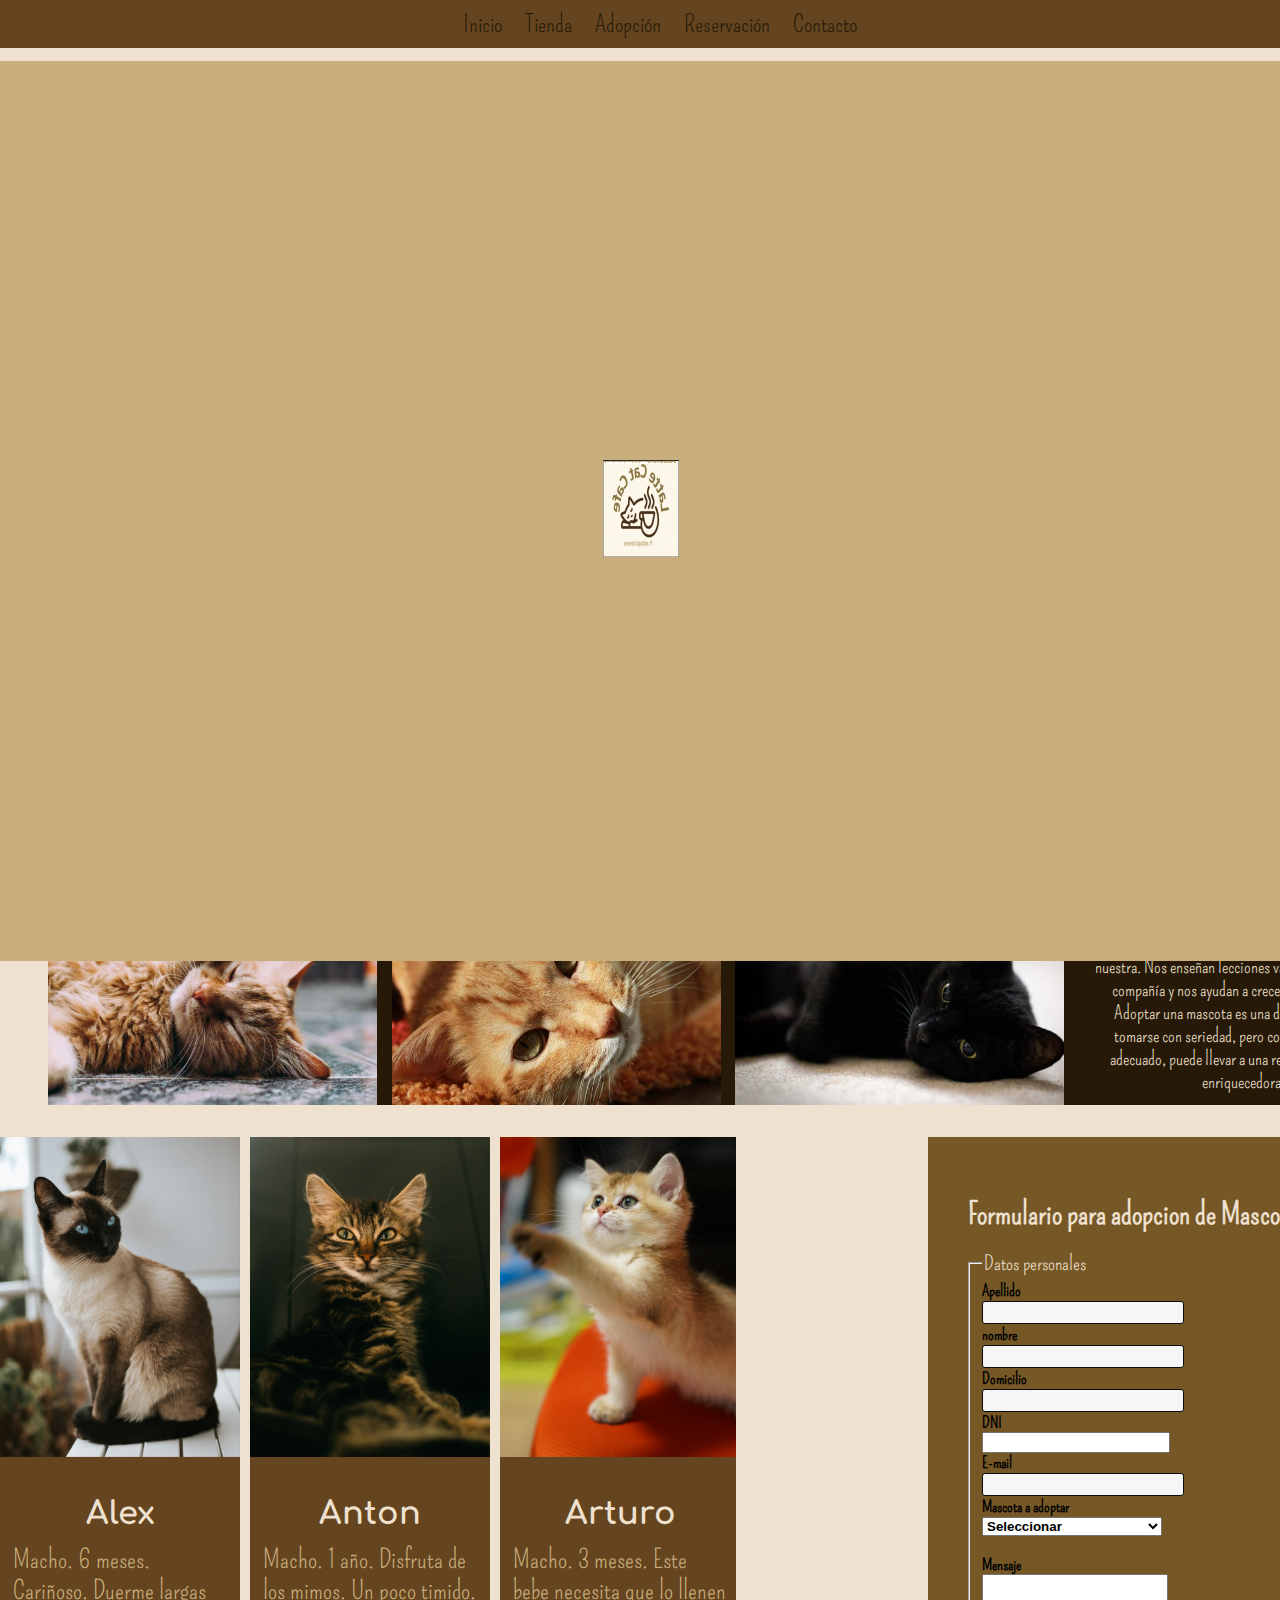
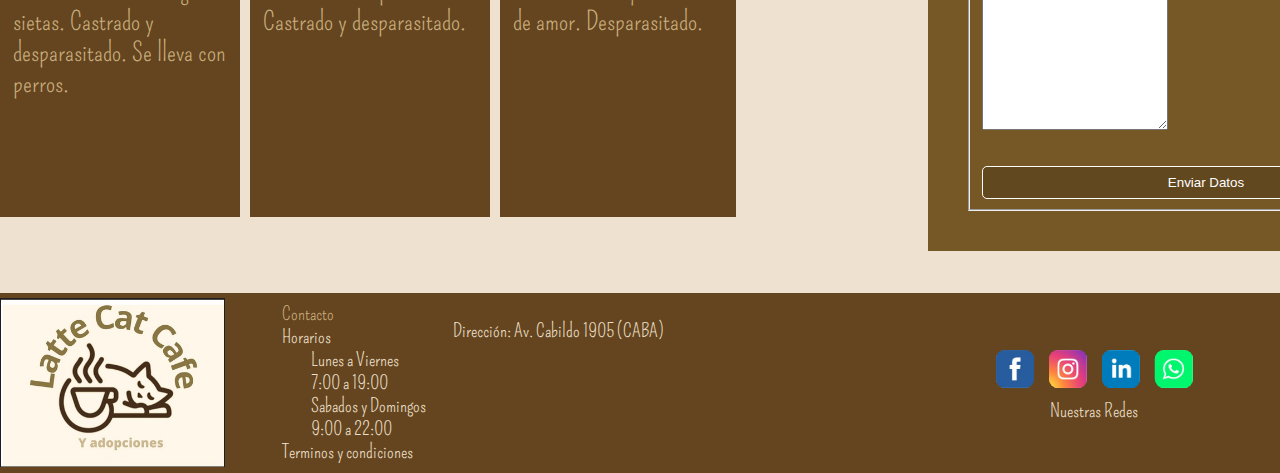
==== pages/adopta.html @ f7cd390a "geolocalizacion" ====
<!DOCTYPE html>
<html lang="es">

<head>
    <meta charset="UTF-8">
    <meta name="viewport" content="width=device-width, initial-scale=1.0">
    <link rel="stylesheet" href="../css/adopta.css">
    <link rel="shortcut icon" href="../img/favicon/catfavicon.ico" type="image/x-icon">
    <link rel="stylesheet" href="https://cdnjs.cloudflare.com/ajax/libs/animate.css/4.1.1/animate.min.css"/>
    <title>Adopción</title>
</head>

<body>
    <div id="contenedor_carga">
        <div id="carga">
          <img src="../img/loadinglogoicon.gif" alt="loadinglogoicon">
        </div>
      </div>

    <header>
        <nav>
            <ul>
                <li><a href="../index.html">Inicio</a></li>
                <li><a href="tienda.html">Tienda</a></li>
                <li><a href="adopta.html">Adopción</a></li>
                <li><a href="reserva.html">Reservación</a></li>
                <li><a href="contacto.html">Contacto</a></li>
            </ul>
        </nav>
    </header>

    <div class="grid">
        <section class="header">
            <img src="../img/logo.jpeg" alt="Imagen del logo del establecimiento Latte Cat Cafe">
            <h1 class="animate__animated animate__zoomInDown">Latte Cat Cafe</h1>
        </section>

        <section class="adopt">
            <div id="adopciones">
            <h2>La importante decision que se toma al adoptar una mascota</h2>
            <p>Adoptar una mascota es una decisión importante y emocionante que conlleva una gran responsabilidad. Antes
                de dar este paso, es crucial comprender la importancia de cuidar adecuadamente a un animal y brindarle
                un hogar amoroso y seguro. Adoptar una mascota no solo implica la satisfacción de tener un compañero
                leal, sino que también tiene un impacto significativo en la vida del animal y en nuestra propia vida.
                <br>En primer lugar, al adoptar una mascota, estamos salvando una vida. Muchos animales abandonados o
                sin hogar esperan en refugios o organizaciones de rescate, buscando desesperadamente un hogar donde
                puedan recibir amor y atención. Al darles una oportunidad, les brindamos una segunda oportunidad para
                una vida mejor. Adoptar en lugar de comprar también ayuda a reducir el número de animales en los
                refugios y a promover la adopción responsable.
                <br>Además de salvar una vida, cuidar de una mascota nos enseña importantes lecciones de
                responsabilidad. Los animales dependen completamente de nosotros para su alimentación, cuidado
                veterinario, ejercicio y afecto. Debemos asegurarnos de proporcionarles una dieta adecuada, agua fresca,
                atención médica regular y un entorno seguro. Esto implica invertir tiempo, energía y recursos para
                garantizar su bienestar y felicidad.
                <br>La conexión emocional que desarrollamos con nuestras mascotas también es invaluable. Los animales
                son seres sociales que brindan compañía, alegría y afecto incondicional. Están ahí para nosotros en los
                buenos y malos momentos, y su presencia puede tener un impacto positivo en nuestra salud mental y
                emocional. La interacción con ellos puede reducir el estrés, la ansiedad y la soledad, y promover
                sentimientos de felicidad y bienestar.
                <br>Al adoptar una mascota, también estamos fomentando la empatía y el respeto hacia los seres vivos.
                Les enseñamos a nuestros hijos el valor de cuidar y proteger a otros seres vivos y a tratarlos con
                amabilidad. Esto ayuda a crear una sociedad más compasiva y consciente, donde se valora la vida de todas
                las criaturas.
                <br>Por último, al adoptar una mascota, estamos creando un lazo duradero. Nuestras mascotas se
                convierten en miembros de nuestra familia y nos acompañan durante muchos años. La relación que
                construimos con ellos es única y especial, llena de amor y lealtad. A cambio de nuestro cuidado,
                recibimos su amor incondicional y devoción, lo cual es una experiencia maravillosa y gratificante.
            </p>
            </div>
        </section>

        <section class="album">
            <img src="../img/gatos/imagen1.jpg">
            <img src="../img/gatos/imagen2.jpg">
            <img src="../img/gatos/imagen3.jpg">
            <img src="../img/gatos/imagen4.jpg">
            <img src="../img/gatos/imagen5.jpg">
            <img src="../img/gatos/imagen6.jpg">
            <img src="../img/gatos/imagen7.jpg">
            <p>En resumen, la adopción de una mascota es un acto de bondad y responsabilidad. Al brindarles un hogar
                amoroso, estamos salvando una vida y mejorando la nuestra. Nos enseñan lecciones valiosas, nos brindan
                compañía y nos ayudan a crecer como personas. Adoptar una mascota es una decisión que debe tomarse con
                seriedad, pero con el compromiso adecuado, puede llevar a una relación duradera y enriquecedora.</p>
        </section>
        <section class="aside1">
            <article>
                <img src="../img/adopcion/alex.jpg" alt="Foto gato Alex">
                <h4>Alex</h4>
                <p>Macho. 6 meses. Cariñoso. Duerme largas sietas. Castrado y desparasitado. Se lleva con perros.</p>
            </article>
            <article>
                <img src="../img/adopcion/anton.jpg" alt="Foto gato Anton">
                <h4>Anton</h4>
                <p>Macho. 1 año. Disfruta de los mimos. Un poco timido. Castrado y desparasitado. </p>
            </article>
            <article>
                <img src="../img/adopcion/arturo.jpg" alt="Foto gato Arturo">
                <h4>Arturo</h4>
                <p>Macho. 3 meses. Este bebe necesita que lo llenen de amor. Desparasitado.</p>
            </article>
            <article>
                <img src="../img/adopcion/benito.jpg" alt="Foto gato Benito">
                <h4>Benito</h4>
                <p>Macho. 5 meses. Su cara lo dice todo, jugueton. Super activo. Castrado y desparasitado. </p>
            </article>
            <article>
                <img src="../img/adopcion/carlitos.jpg" alt="Foto gato Carlitos">
                <h4>Carlitos</h4>
                <p>Macho. 1 año y 3 meses. Curioso. Duerme largas sietas. Castrado y desparasitado. Se lleva con perros.</p>
            </article>
            <article>
                <img src="../img/adopcion/josema.jpg" alt="Foto gato Josema">
                <h4>Josema</h4>
                <p>Macho. 7 meses. Un poco timido, pero dispuesto a recibir amor. Castrado y desparasitado.</p>
            </article>
            <article>
                <img src="../img/adopcion/kari.jpg" alt="Foto gato Kari">
                <h4>Kari</h4>
                <p>Hembra. 9 meses. Dulce y mimosa. Duerme largas sietas. Esterilizada y desparasitado.</p>
            </article>
            <article>
                <img src="../img/adopcion/magnolia.jpg" alt="Foto gato Magnolia">
                <h4>Magnolia</h4>
                <p>Hembra. 5 meses. Juguetona y mimosa. Esterilizada y desparasitado. Se lleva con perros.</p>
            </article>
            <article>
                <img src="../img/adopcion/felipe.jpg" alt="Foto gato Felipe">
                <h4>Felipe</h4>
                <p>Macho. 1 año. Cariñoso. Reclamador de mimos. Castrado y desparasitado. Se lleva con perros.</p>
            </article>
            <article>
                <img src="../img/adopcion/rita.jpg" alt="Foto gato Rita">
                <h4>Rita</h4>
                <p>Hermbra. 1 año y 4 meses. Curiosa. Duerme largas sietas. Esterilizada y desparasitado. No se lleva con perros.</p>
            </article>
            <article>
                <img src="../img/adopcion/soda.jpg" alt="Foto gato Soda">
                <h4>Soda</h4>
                <p>Macho. 2 años. Le gusta jugar y dormir largas sietas. Castrado y desparasitado. Se lleva con perros.</p>
            </article>
            <article>
                <img src="../img/adopcion/tom.jpg" alt="Foto gato Tom">
                <h4>Tom</h4>
                <p>Macho. 10 meses. Te seduce con sus ronroneos. Jugueton y mimoso. Castrado y desparasitado.</p>
            </article>

        </section>


        <section class="formu" ><br>
            <h1>Formulario para adopcion de Mascotas</h1><br>
            <form id="formuadopcion">
                <fieldset>
                    <legend>Datos personales</legend>
                    <label for="apellido" name="apellido" id="apellido">Apellido
                        <input type="text" name="apellido" id="apellido" required>
                    </label>
                    <br>
                    <label for="nombre" name="nombre" id="nombre">nombre
                        <input type="text" name="nombre" id="nombre" required>
                    </label>
                    <br>
                    <label for="domicilio" name="domicilio" id="domicilio">Domicilio
                        <input type="text" name="domicilio" id="domicilio" required>
                    </label>
                    <br>
                    <label for="dni">DNI
                        <input type="number" name="dni" id="dni" min="1000000" max="99999999" required>
                    </label>
                    <br>
                    <label for="email">E-mail
                        <input type="email" name="email" id="email" required>
                    </label>
                    <br>
                    <label for="mascota">Mascota a adoptar
                        <select id="mascota" name="mascota" required>
                            <option value="">Seleccionar</option>
                            <option value="alex">Alex</option>
                            <option value="anton">Anton</option>
                            <option value="arturo">Arturo</otion>
                            <option value="benito">Benito</option>
                            <option value="carlitos">Carlitos</option>
                            <option value="felipe">Felipe</option>
                            <option value="josema">Josema</option>
                            <option value="kari">Kari</option>
                            <option value="magnolia">Magnolia</option>
                            <option value="rita">Rita</option>
                            <option value="soda">Soda</option>
                            <option value="tom">Tom</option>
                        </select>
                    </label>
                    <br>
                    <br>
                    <label for="mensaje">Mensaje
                        <textarea id="mensaje" name="mensaje" cols="60" rows="10" resize="none" required
                            placeholder="Contanos en un breve resumen porque quieres una mascota">
                        </textarea>
                </label>
                    <input type="submit" name="submit" value="Enviar Datos">
                </fieldset>
            </form>
        </section>
    </div>

    <footer>
        <img id="imgFooter" src="../img/logo.jpeg" alt="Imagen del logo del establecimiento">
        <div id="nuestrosDatos">
            <ul>
                <li><a href="contacto.html">Contacto</a></li>
                <ul class="horarios">Horarios
                    <li>Lunes a Viernes</li>
                    <li>7:00 a 19:00</li>
                    <li>Sabados y Domingos</li>
                    <li>9:00 a 22:00</li>
                </ul>
                <li>Terminos y condiciones</li>
            </ul>
        </div>
        <div id="direccion">
            <p>Dirección: Av. Cabildo 1905 (CABA)</p>
            <iframe
                src="https://www.google.com/maps/embed?pb=!1m14!1m12!1m3!1d6570.230535121337!2d-58.42162128173575!3d-34.57594982407377!2m3!1f0!2f0!3f0!3m2!1i1024!2i768!4f13.1!5e0!3m2!1ses-419!2sar!4v1698101801461!5m2!1ses-419!2sar"
                width="140" height="100" style="border:0;" allowfullscreen="" loading="lazy"
                referrerpolicy="no-referrer-when-downgrade"></iframe>
        </div>
        <div id="redes">
            <a href="https://www.facebook.com/"><img src="../img/redes/facebook.jpg" alt="Imagen del logo de Facebook"></a>
            <a href="https://www.instagram.com/"><img src="../img/redes/instagram.jpg" alt="Imagen del logo de Instagram"></a>
            <a href="https://ar.linkedin.com/"><img src="../img/redes/linkedin.jpg" alt="Imagen del logo de Linkedin"></a>
            <a href="https://web.whatsapp.com/"><img src="../img/redes/whatsapp.jpg" alt="Imagen del logo de Whatsapp"></a>
            <p>Nuestras Redes</p>
        </div>
    </footer>

<script src="../js/formulario.js"></script>

</body>

</html>
---- css/adopta.css ----
@import url('https://fonts.googleapis.com/css2?family=Comfortaa:wght@300;400;500;600;700&display=swap');
/* Tipografía para titulos font-family: 'Comfortaa', cursive; */
@import url('https://fonts.googleapis.com/css2?family=Pompiere&display=swap');
/* Tipografía para textos  font-family: 'Pompiere', cursive;*/

:root {
    --fondo: #efe1cf;
    --hover: #C8AE7D;
    --titulos: #765827;
    --subtitulos: #65451F;
    --parrafos: #261908;
}

* {
    width: 100%;
    margin: 0em;
}

body {
    font-family: 'Pompiere', cursive;
    background-color: var(--fondo);
    padding-top: 3.8em;
}

header {
    background-color: var(--subtitulos);
    width: 100%;
    height: 2em;
    font-size: 1.5em;
    text-align: center;
    position: fixed;
    top: 0;
    z-index: 1;
}

header ul {
    display: inline;
    height: 2em;
}

header ul li {
    display: inline-block;
    width: fit-content;
    margin-top: 0.4em;
}

header ul li :hover {
    background-color: var(--hover);
    color: var(--fondo);
    margin: 1.2em;
}

header ul li a {
    text-decoration: none;
    color: var(--parrafos);
    padding: 0.4em;
}

header ul li a:hover {
    color: var(--subtitulos);
    background-color: var(--fondo);
}


.grid .header {
    grid-area: header;
    display: inline;
}

.grid .header img {
    width: 9em;
    float: left;
    padding-left: 5em;
}

.grid .header h1 {
    font-size: 3em;
    color: var(--titulos);
    width: fit-content;
    float: right;
    padding-right: 1.7em;
    padding-top: 0.55em;
}

.grid .adopt{
    grid-area: adopt;
    background: var(--parrafos);
    color: var(--fondo);
    column-count: 3;
    column-gap: 2em;
    padding: 1em;
    width: fit-content;
}

.grid .adopt h2{
    padding-left: 0.6em;
    font-size: 2.5em;
}
.grid .adopt p{
    padding: 0.5em;
    font-size: 1.3em;
}

.grid .album{
    grid-area: album;
    background: var(--parrafos);
    display: grid;
    justify-self: center;
    grid-template-columns: repeat(auto-fit,minmax(18.75em,1fr));
    gap: 0.9em;
    width: 85em;
}

.grid .album img{
    width: 100%;
    height: 100%;
    overflow: hidden;
}

.grid .album p {
    width: fit-content;
   color: var(--fondo);
   font-size: 1.2em;
   text-align: center;
   padding: 0.625em;
   
}

.grid .aside1{
    grid-area: aside1;
    width: 46em;
    display: flex; 
    flex-wrap: nowrap;
    grid-template-columns: repeat(13, auto);
    gap: 0.625em;
    overflow: auto;
    scroll-snap-type: x mandatory;
    
    
} 

.grid .aside1 article {
    flex:1 0 auto;
    width: 15em;
    height: 42.5em;
    object-fit: cover;
    background-color: var(--subtitulos);
    display: block;
}

.grid .aside1 article img{
    width: 100%;
    height: 20em; 
    left: 0;
    position: sticky;
    object-fit: cover;
    scroll-snap-align: start;
}

.grid .aside1 article h4{
    font-family: 'Comfortaa', cursive;
    font-size: 2em;
    color: var(--fondo);
    padding-top: 1.1em;
    text-align: center;
}

.grid .aside1 article p {
    font-family: 'Pompiere', cursive;
    font-size: 1.6em;
    color: var(--hover);
    padding: 0.5em;
    width: fit-content;
}

.formu {
    width:28em;
    height: auto;
	padding: 2.5em;
	border: radius 0.625em;
	background-color:#765827;
    margin-bottom: 10px ;
}
 .formu h1{
    color: #efe1cf;
    font-size: 30px;
 }

 .formu legend{
    color: #efe1cf;
    font-size: 20px;
 }

.formu label{
	width:180px;
	font-weight:bold;
	display:inline-block;
}

#mascota{
    width:180px;
	font-weight:bold;
	display:inline-block;
}

#dni {
    width:180px;
	font-weight:bold;
	display:inline-block;
}


.formu form input[type="text"],
.formu form input[type="email"]{
	width:180px;
	padding:3px 10px;
	border:1px solid #0c0c0c;
	border-radius:3px;
	background-color:#f6f6f6;
	margin:1px 0;
	display:inline-block;
}

form input[type="submit"]{
	width:100%;
	padding:8px 16px;
	margin-top:32px;
	border:1px solid #fffcfc;
	border-radius:5px;
	display:block;
	color:#fff;
	background-color:#4d37177a;
} 


form input[type="submit"]:hover{
	cursor:pointer;
}

#textarea{
	width:100%;
	height:100px;
	border:1px solid #111111;
	border-radius:3px;
	background-color:#C8AE7D;			
	margin:15px 0;
	resize:none;
	display:block;

}


footer {
     background-color: var(--subtitulos);
    color: var(--fondo);
    font-size: 18px;
    display: inline-flex;
    padding: 4px 0px;
    align-items: center;
}

footer #imgFooter {
    float: left;
    width: auto;
    height: 140px;
    margin-right: 50px;
}

footer #nuestrosDatos ul {
    display: inline;
    padding: 0px;
}

footer #nuestrosDatos ul li {
    display: block;
}

footer #redes {
    display: inline;
    text-align: center;
    width: 400px;
    margin-right: 50px;
}

footer #redes img {
    display: inline-block;
    width: 32px;
    height: 32px;
    padding: 4px;
    border-radius: 10px;
    -webkit-border-radius: 10px;
    -moz-border-radius: 10px;
    -ms-border-radius: 10px;
    -o-border-radius: 10px;
}

footer #redes p {
    display: inline-block;
}
footer {
    background-color: var(--subtitulos);
    color: var(--fondo);
    font-size: 1.2em;
    display: inline-flex;
    padding: 0.3em 0em;
    align-items: center;
}

footer #imgFooter {
    float: left;
    width: auto;
    height: 8.8em;
    margin-right: 3em;
}

footer #nuestrosDatos {
    width: 25em;
}

footer #nuestrosDatos ul {
    display: inline;
    padding: 0em;
}

footer #nuestrosDatos ul li {
    display: block;
}

footer #nuestrosDatos ul li a {
    text-decoration: none;
    color: var(--hover);
}

footer #nuestrosDatos .horarios > li {
    padding-left: 1.5em;
    font-size: 1em;
}


footer #redes {
    display: inline;
    text-align: center;
    width: 37.5em;
    margin: 0em 3em;
}

footer #redes img {
    display: inline-block;
    width: 2em;
    height: 2em;
    padding: 0.3em;
    border-radius: 0.8em;
    -webkit-border-radius: 0.8em;
    -moz-border-radius: 0.8em;
    -ms-border-radius: 0.8em;
    -o-border-radius: 0.8em;
}

footer #redes p {
    display: inline-block;
}

.grid {
    width: 80em;
    display: grid;
    gap: 2em;
    grid-template-columns: repeat(3, 1fr);
    grid-template-areas: "header header header"
                         "adopt adopt adopt"
                         "album album album"
                         "aside1 aside1 formu"
                         "aside1 aside1 formu";                ;  
    margin: auto;
}

*::after,*::before {
    margin: 0;
    padding: 0;
    box-sizing: border-box;
}

#contenedor_carga {
    background-color:var(--hover);
    height: 100%;
    width: 100%;
    position: fixed;
    transition: all 1ms ease;
    -webkit-transition: all 1ms ease;
    -moz-transition: all 1ms ease;
    -ms-transition: all 1ms ease;
    -o-transition: all 1ms ease;
    z-index: 10000;
}

#carga {
    position: absolute;
    top: 0;
    left: 0;
    right: 0;
    bottom: 0;
    margin: auto;
    width: fit-content;
    height: fit-content;
}
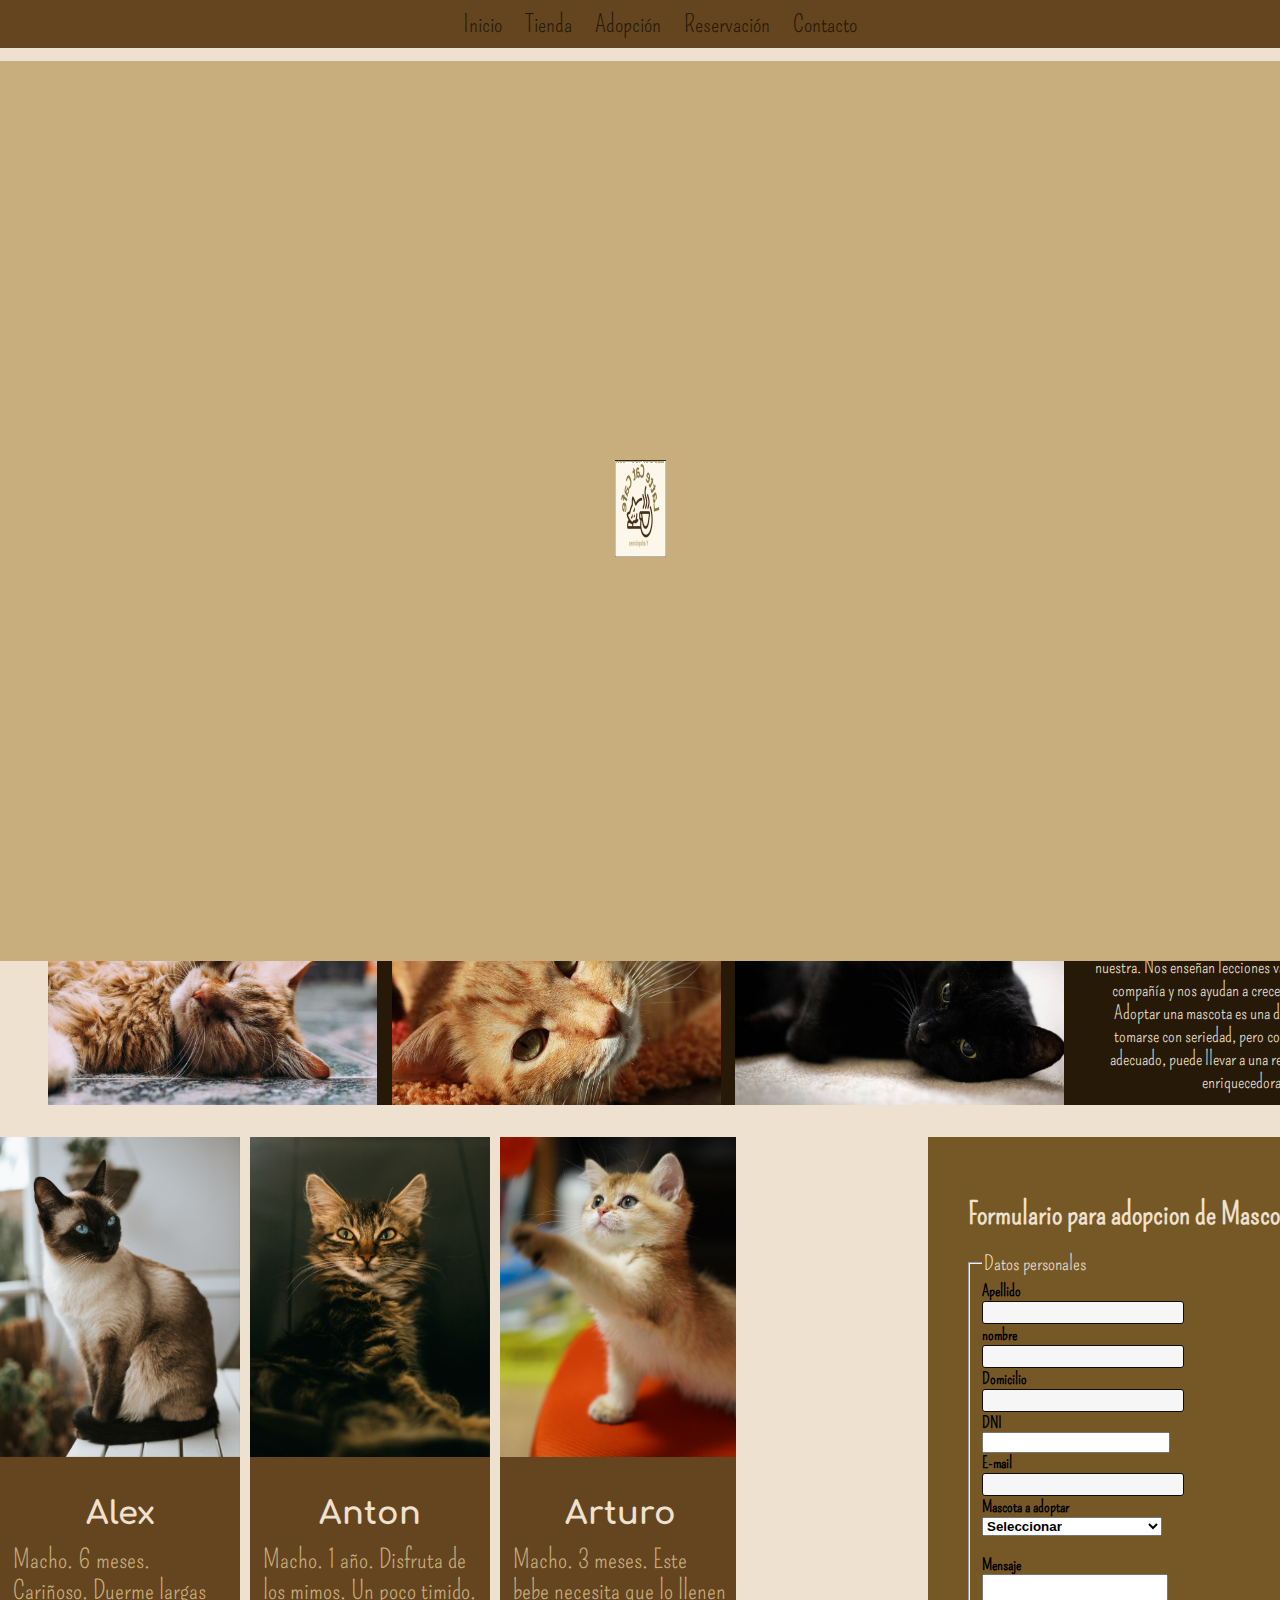
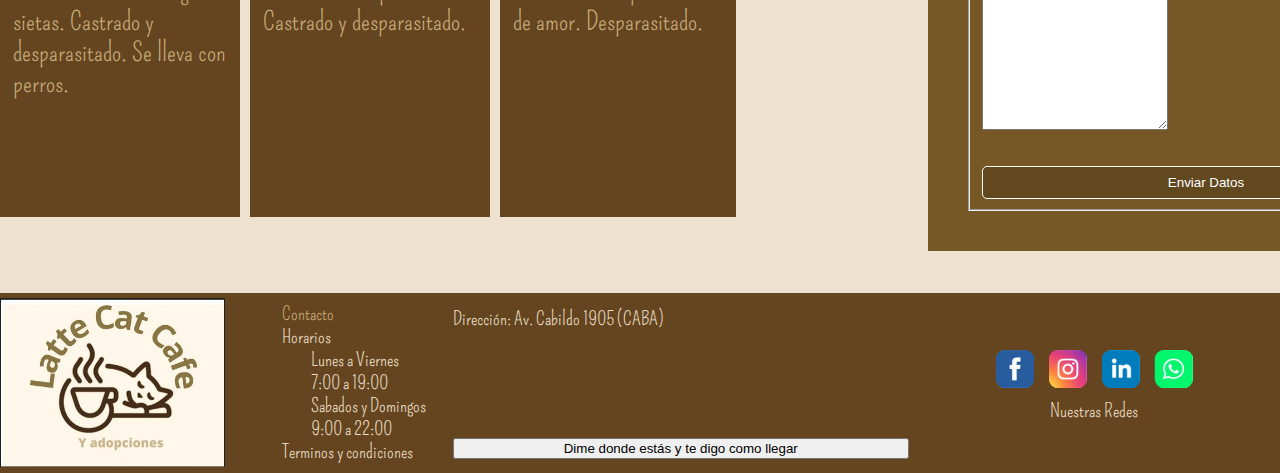
==== commit 166d160f: "API en los html" ====
--- a/pages/adopta.html
+++ b/pages/adopta.html
@@ -6,16 +6,16 @@
     <meta name="viewport" content="width=device-width, initial-scale=1.0">
     <link rel="stylesheet" href="../css/adopta.css">
     <link rel="shortcut icon" href="../img/favicon/catfavicon.ico" type="image/x-icon">
-    <link rel="stylesheet" href="https://cdnjs.cloudflare.com/ajax/libs/animate.css/4.1.1/animate.min.css"/>
+    <link rel="stylesheet" href="https://cdnjs.cloudflare.com/ajax/libs/animate.css/4.1.1/animate.min.css" />
     <title>Adopción</title>
 </head>
 
 <body>
     <div id="contenedor_carga">
         <div id="carga">
-          <img src="../img/loadinglogoicon.gif" alt="loadinglogoicon">
-        </div>
-      </div>
+            <img src="../img/loadinglogoicon.gif" alt="loadinglogoicon">
+        </div>
+    </div>
 
     <header>
         <nav>
@@ -37,35 +37,45 @@
 
         <section class="adopt">
             <div id="adopciones">
-            <h2>La importante decision que se toma al adoptar una mascota</h2>
-            <p>Adoptar una mascota es una decisión importante y emocionante que conlleva una gran responsabilidad. Antes
-                de dar este paso, es crucial comprender la importancia de cuidar adecuadamente a un animal y brindarle
-                un hogar amoroso y seguro. Adoptar una mascota no solo implica la satisfacción de tener un compañero
-                leal, sino que también tiene un impacto significativo en la vida del animal y en nuestra propia vida.
-                <br>En primer lugar, al adoptar una mascota, estamos salvando una vida. Muchos animales abandonados o
-                sin hogar esperan en refugios o organizaciones de rescate, buscando desesperadamente un hogar donde
-                puedan recibir amor y atención. Al darles una oportunidad, les brindamos una segunda oportunidad para
-                una vida mejor. Adoptar en lugar de comprar también ayuda a reducir el número de animales en los
-                refugios y a promover la adopción responsable.
-                <br>Además de salvar una vida, cuidar de una mascota nos enseña importantes lecciones de
-                responsabilidad. Los animales dependen completamente de nosotros para su alimentación, cuidado
-                veterinario, ejercicio y afecto. Debemos asegurarnos de proporcionarles una dieta adecuada, agua fresca,
-                atención médica regular y un entorno seguro. Esto implica invertir tiempo, energía y recursos para
-                garantizar su bienestar y felicidad.
-                <br>La conexión emocional que desarrollamos con nuestras mascotas también es invaluable. Los animales
-                son seres sociales que brindan compañía, alegría y afecto incondicional. Están ahí para nosotros en los
-                buenos y malos momentos, y su presencia puede tener un impacto positivo en nuestra salud mental y
-                emocional. La interacción con ellos puede reducir el estrés, la ansiedad y la soledad, y promover
-                sentimientos de felicidad y bienestar.
-                <br>Al adoptar una mascota, también estamos fomentando la empatía y el respeto hacia los seres vivos.
-                Les enseñamos a nuestros hijos el valor de cuidar y proteger a otros seres vivos y a tratarlos con
-                amabilidad. Esto ayuda a crear una sociedad más compasiva y consciente, donde se valora la vida de todas
-                las criaturas.
-                <br>Por último, al adoptar una mascota, estamos creando un lazo duradero. Nuestras mascotas se
-                convierten en miembros de nuestra familia y nos acompañan durante muchos años. La relación que
-                construimos con ellos es única y especial, llena de amor y lealtad. A cambio de nuestro cuidado,
-                recibimos su amor incondicional y devoción, lo cual es una experiencia maravillosa y gratificante.
-            </p>
+                <h2>La importante decision que se toma al adoptar una mascota</h2>
+                <p>Adoptar una mascota es una decisión importante y emocionante que conlleva una gran responsabilidad.
+                    Antes
+                    de dar este paso, es crucial comprender la importancia de cuidar adecuadamente a un animal y
+                    brindarle
+                    un hogar amoroso y seguro. Adoptar una mascota no solo implica la satisfacción de tener un compañero
+                    leal, sino que también tiene un impacto significativo en la vida del animal y en nuestra propia
+                    vida.
+                    <br>En primer lugar, al adoptar una mascota, estamos salvando una vida. Muchos animales abandonados
+                    o
+                    sin hogar esperan en refugios o organizaciones de rescate, buscando desesperadamente un hogar donde
+                    puedan recibir amor y atención. Al darles una oportunidad, les brindamos una segunda oportunidad
+                    para
+                    una vida mejor. Adoptar en lugar de comprar también ayuda a reducir el número de animales en los
+                    refugios y a promover la adopción responsable.
+                    <br>Además de salvar una vida, cuidar de una mascota nos enseña importantes lecciones de
+                    responsabilidad. Los animales dependen completamente de nosotros para su alimentación, cuidado
+                    veterinario, ejercicio y afecto. Debemos asegurarnos de proporcionarles una dieta adecuada, agua
+                    fresca,
+                    atención médica regular y un entorno seguro. Esto implica invertir tiempo, energía y recursos para
+                    garantizar su bienestar y felicidad.
+                    <br>La conexión emocional que desarrollamos con nuestras mascotas también es invaluable. Los
+                    animales
+                    son seres sociales que brindan compañía, alegría y afecto incondicional. Están ahí para nosotros en
+                    los
+                    buenos y malos momentos, y su presencia puede tener un impacto positivo en nuestra salud mental y
+                    emocional. La interacción con ellos puede reducir el estrés, la ansiedad y la soledad, y promover
+                    sentimientos de felicidad y bienestar.
+                    <br>Al adoptar una mascota, también estamos fomentando la empatía y el respeto hacia los seres
+                    vivos.
+                    Les enseñamos a nuestros hijos el valor de cuidar y proteger a otros seres vivos y a tratarlos con
+                    amabilidad. Esto ayuda a crear una sociedad más compasiva y consciente, donde se valora la vida de
+                    todas
+                    las criaturas.
+                    <br>Por último, al adoptar una mascota, estamos creando un lazo duradero. Nuestras mascotas se
+                    convierten en miembros de nuestra familia y nos acompañan durante muchos años. La relación que
+                    construimos con ellos es única y especial, llena de amor y lealtad. A cambio de nuestro cuidado,
+                    recibimos su amor incondicional y devoción, lo cual es una experiencia maravillosa y gratificante.
+                </p>
             </div>
         </section>
 
@@ -106,7 +116,8 @@
             <article>
                 <img src="../img/adopcion/carlitos.jpg" alt="Foto gato Carlitos">
                 <h4>Carlitos</h4>
-                <p>Macho. 1 año y 3 meses. Curioso. Duerme largas sietas. Castrado y desparasitado. Se lleva con perros.</p>
+                <p>Macho. 1 año y 3 meses. Curioso. Duerme largas sietas. Castrado y desparasitado. Se lleva con perros.
+                </p>
             </article>
             <article>
                 <img src="../img/adopcion/josema.jpg" alt="Foto gato Josema">
@@ -131,12 +142,14 @@
             <article>
                 <img src="../img/adopcion/rita.jpg" alt="Foto gato Rita">
                 <h4>Rita</h4>
-                <p>Hermbra. 1 año y 4 meses. Curiosa. Duerme largas sietas. Esterilizada y desparasitado. No se lleva con perros.</p>
+                <p>Hermbra. 1 año y 4 meses. Curiosa. Duerme largas sietas. Esterilizada y desparasitado. No se lleva
+                    con perros.</p>
             </article>
             <article>
                 <img src="../img/adopcion/soda.jpg" alt="Foto gato Soda">
                 <h4>Soda</h4>
-                <p>Macho. 2 años. Le gusta jugar y dormir largas sietas. Castrado y desparasitado. Se lleva con perros.</p>
+                <p>Macho. 2 años. Le gusta jugar y dormir largas sietas. Castrado y desparasitado. Se lleva con perros.
+                </p>
             </article>
             <article>
                 <img src="../img/adopcion/tom.jpg" alt="Foto gato Tom">
@@ -147,7 +160,7 @@
         </section>
 
 
-        <section class="formu" ><br>
+        <section class="formu"><br>
             <h1>Formulario para adopcion de Mascotas</h1><br>
             <form id="formuadopcion">
                 <fieldset>
@@ -195,7 +208,7 @@
                         <textarea id="mensaje" name="mensaje" cols="60" rows="10" resize="none" required
                             placeholder="Contanos en un breve resumen porque quieres una mascota">
                         </textarea>
-                </label>
+                    </label>
                     <input type="submit" name="submit" value="Enviar Datos">
                 </fieldset>
             </form>
@@ -222,17 +235,23 @@
                 src="https://www.google.com/maps/embed?pb=!1m14!1m12!1m3!1d6570.230535121337!2d-58.42162128173575!3d-34.57594982407377!2m3!1f0!2f0!3f0!3m2!1i1024!2i768!4f13.1!5e0!3m2!1ses-419!2sar!4v1698101801461!5m2!1ses-419!2sar"
                 width="140" height="100" style="border:0;" allowfullscreen="" loading="lazy"
                 referrerpolicy="no-referrer-when-downgrade"></iframe>
+                <button onclick="getLocation()">Dime donde estás y te digo como llegar</button>
+                <p id="demo"></p>
         </div>
         <div id="redes">
-            <a href="https://www.facebook.com/"><img src="../img/redes/facebook.jpg" alt="Imagen del logo de Facebook"></a>
-            <a href="https://www.instagram.com/"><img src="../img/redes/instagram.jpg" alt="Imagen del logo de Instagram"></a>
-            <a href="https://ar.linkedin.com/"><img src="../img/redes/linkedin.jpg" alt="Imagen del logo de Linkedin"></a>
-            <a href="https://web.whatsapp.com/"><img src="../img/redes/whatsapp.jpg" alt="Imagen del logo de Whatsapp"></a>
+            <a href="https://www.facebook.com/"><img src="../img/redes/facebook.jpg"
+                    alt="Imagen del logo de Facebook"></a>
+            <a href="https://www.instagram.com/"><img src="../img/redes/instagram.jpg"
+                    alt="Imagen del logo de Instagram"></a>
+            <a href="https://ar.linkedin.com/"><img src="../img/redes/linkedin.jpg"
+                    alt="Imagen del logo de Linkedin"></a>
+            <a href="https://web.whatsapp.com/"><img src="../img/redes/whatsapp.jpg"
+                    alt="Imagen del logo de Whatsapp"></a>
             <p>Nuestras Redes</p>
         </div>
     </footer>
 
-<script src="../js/formulario.js"></script>
+    <script src="../js/formulario.js"></script>
 
 </body>
 
--- a/css/adopta.css
+++ b/css/adopta.css
@@ -373,7 +373,7 @@
     margin: auto;
 }
 
-*::after,*::before {
+*::after, *::before {
     margin: 0;
     padding: 0;
     box-sizing: border-box;
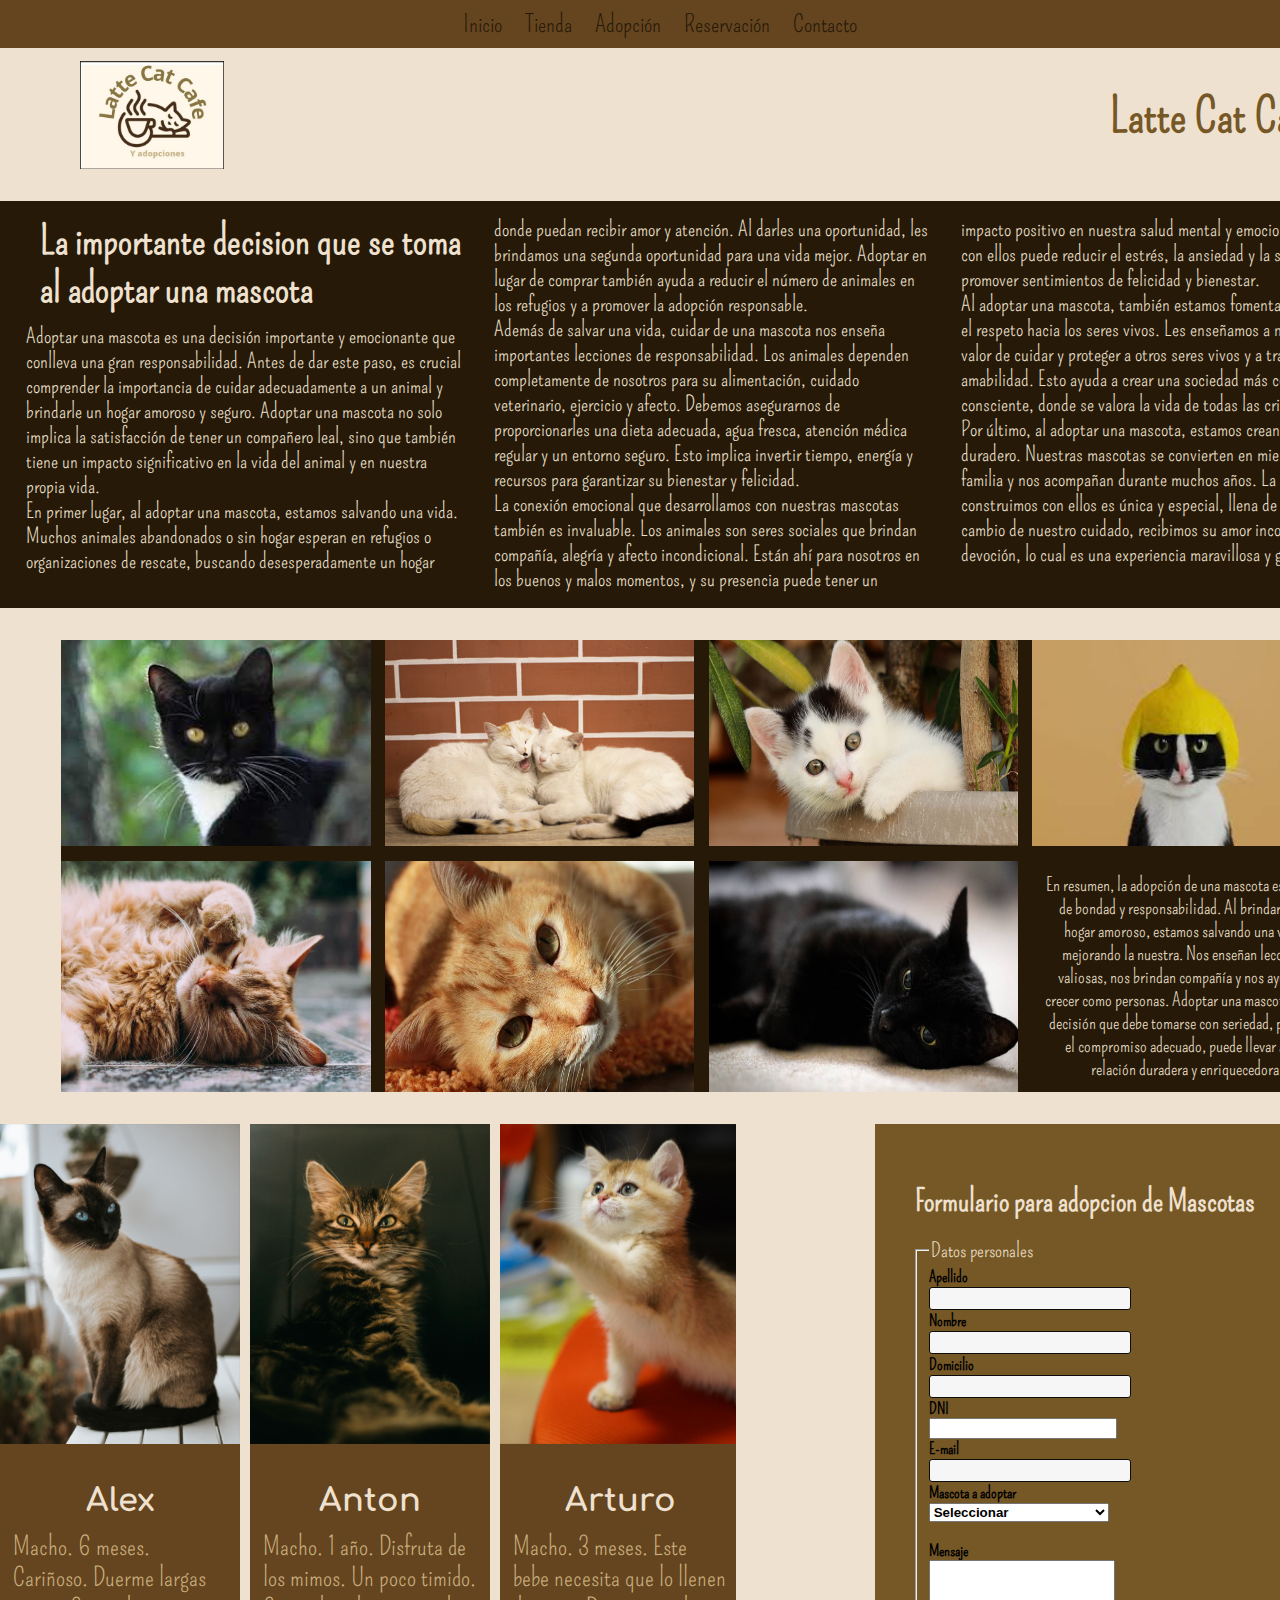
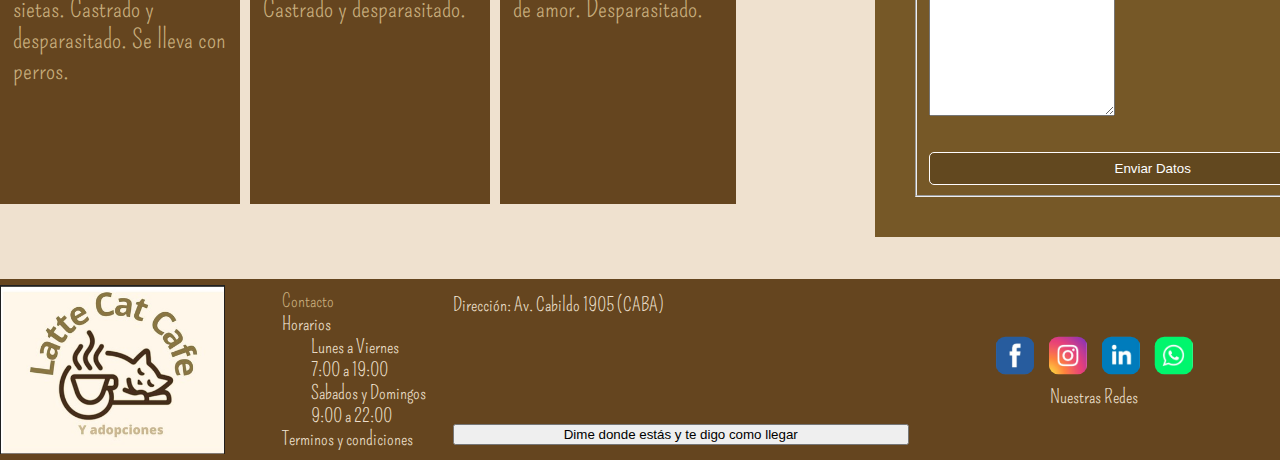
==== commit 72a91c77: "fotos" ====
--- a/pages/adopta.html
+++ b/pages/adopta.html
@@ -169,7 +169,7 @@
                         <input type="text" name="apellido" id="apellido" required>
                     </label>
                     <br>
-                    <label for="nombre" name="nombre" id="nombre">nombre
+                    <label for="nombre" name="nombre" id="nombre">Nombre
                         <input type="text" name="nombre" id="nombre" required>
                     </label>
                     <br>
@@ -249,7 +249,13 @@
                     alt="Imagen del logo de Whatsapp"></a>
             <p>Nuestras Redes</p>
         </div>
-    </footer>
+        <script>
+            window.onload = function () {
+                var contenedor = document.getElementById('contenedor_carga');
+                contenedor.style.visibility = 'hidden';
+                contenedor.style.opacity = '0';
+            }
+        </script></footer>
 
     <script src="../js/formulario.js"></script>
 
--- a/css/adopta.css
+++ b/css/adopta.css
@@ -108,7 +108,7 @@
     justify-self: center;
     grid-template-columns: repeat(auto-fit,minmax(18.75em,1fr));
     gap: 0.9em;
-    width: 85em;
+    width: 80em;
 }
 
 .grid .album img{
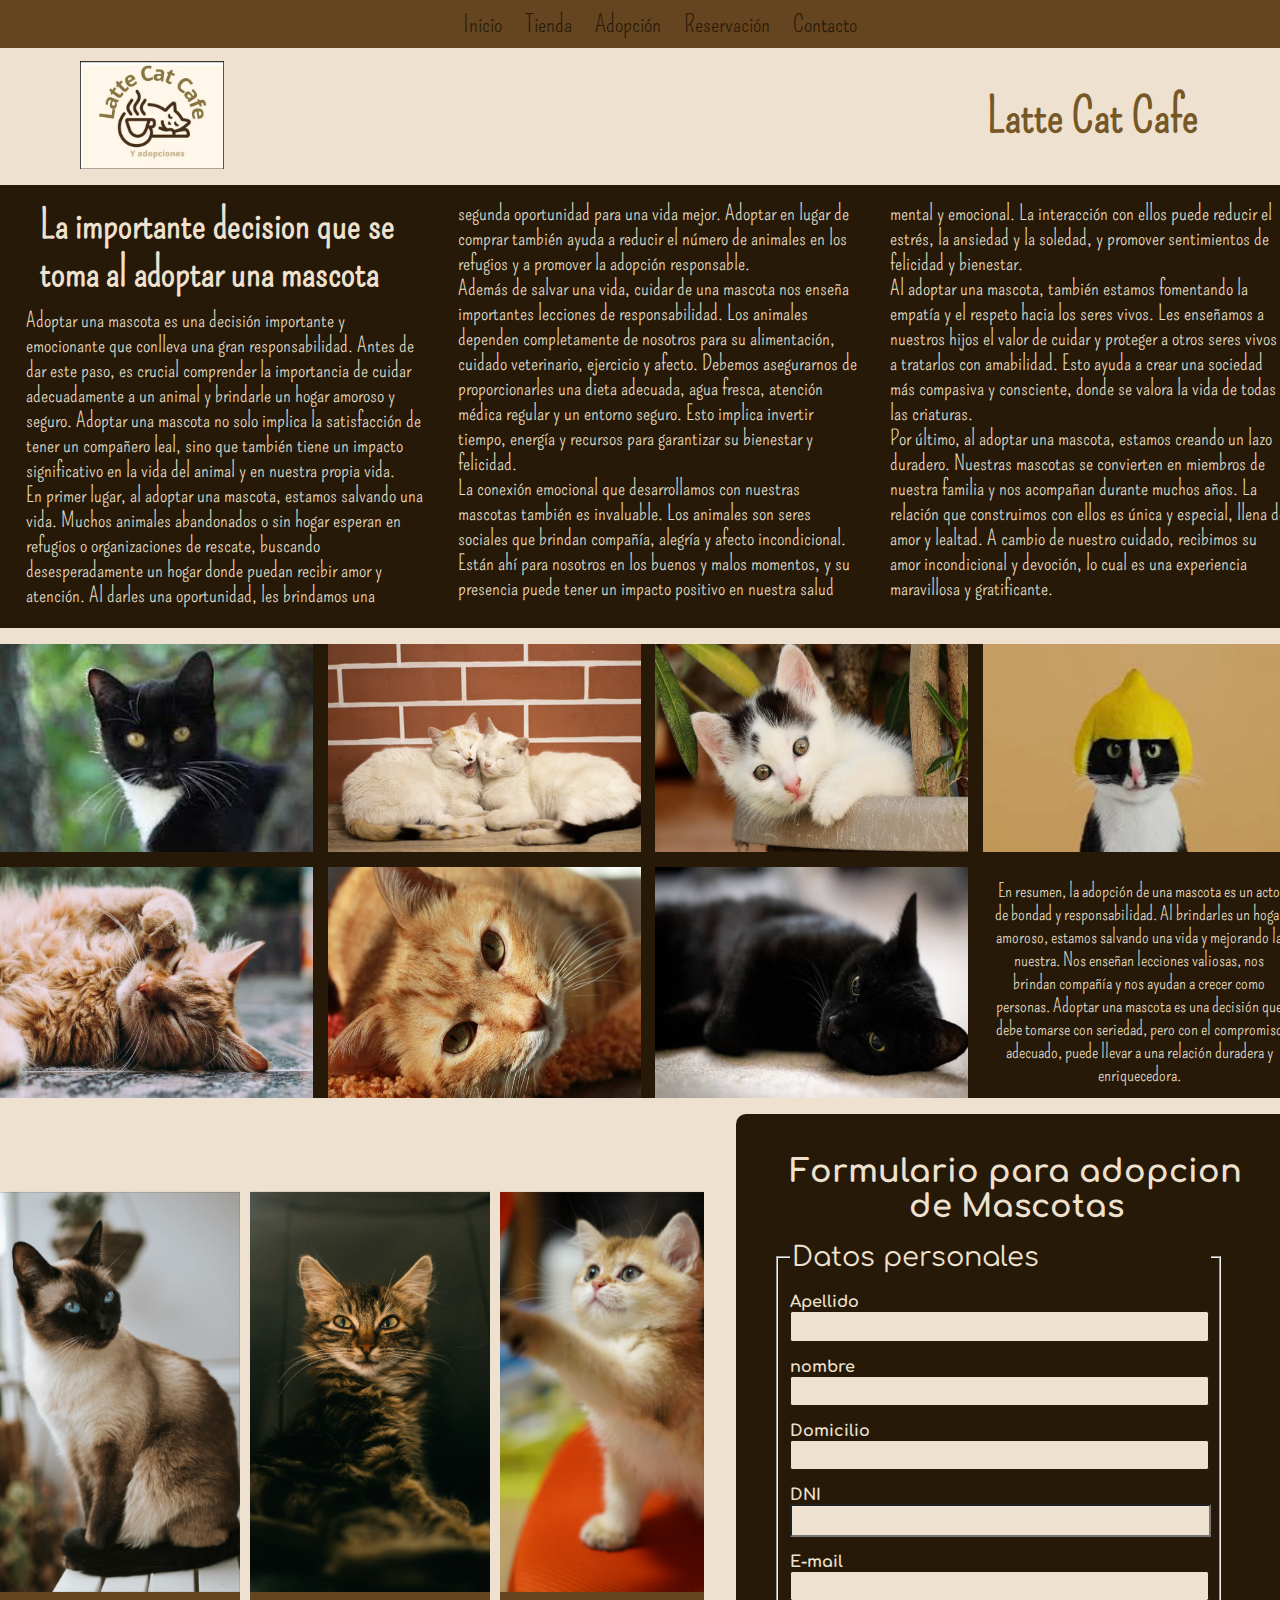
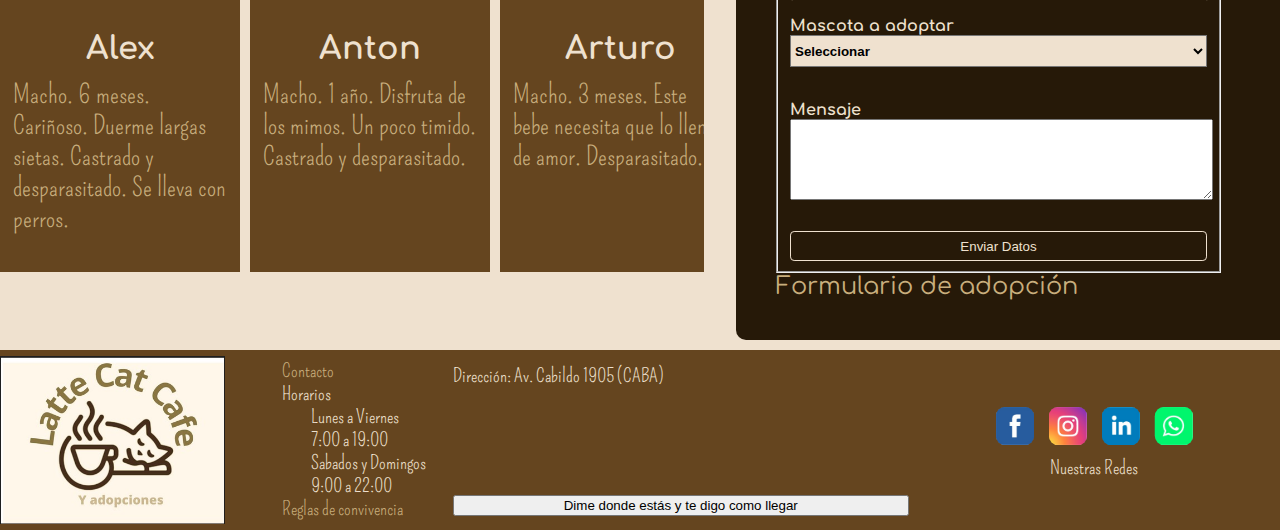
==== commit 17cd023e: "cambios en tienda" ====
--- a/pages/adopta.html
+++ b/pages/adopta.html
@@ -160,7 +160,7 @@
         </section>
 
 
-        <section class="formu"><br>
+        <section class="formu">
             <h1>Formulario para adopcion de Mascotas</h1><br>
             <form id="formuadopcion">
                 <fieldset>
@@ -169,7 +169,7 @@
                         <input type="text" name="apellido" id="apellido" required>
                     </label>
                     <br>
-                    <label for="nombre" name="nombre" id="nombre">Nombre
+                    <label for="nombre" name="nombre" id="nombre">nombre
                         <input type="text" name="nombre" id="nombre" required>
                     </label>
                     <br>
@@ -181,8 +181,8 @@
                         <input type="number" name="dni" id="dni" min="1000000" max="99999999" required>
                     </label>
                     <br>
-                    <label for="email">E-mail
-                        <input type="email" name="email" id="email" required>
+                    <label for="mail">E-mail
+                        <input type="mail" name="mail" id="email" required>
                     </label>
                     <br>
                     <label for="mascota">Mascota a adoptar
@@ -205,13 +205,15 @@
                     <br>
                     <br>
                     <label for="mensaje">Mensaje
-                        <textarea id="mensaje" name="mensaje" cols="60" rows="10" resize="none" required
+                        <textarea id="mensaje" name="mensaje" cols="40" rows="5" resize="none" required
                             placeholder="Contanos en un breve resumen porque quieres una mascota">
                         </textarea>
                     </label>
                     <input type="submit" name="submit" value="Enviar Datos">
                 </fieldset>
             </form>
+            <a href="../Formularios/contratoDeAdopcion.pdf"
+                download="Latte Cat Cafe - Contrato de adopción.pdf">Formulario de adopción</a>
         </section>
     </div>
 
@@ -226,17 +228,14 @@
                     <li>Sabados y Domingos</li>
                     <li>9:00 a 22:00</li>
                 </ul>
-                <li>Terminos y condiciones</li>
+                <li><a href="Formularios/reglas.pdf" target="_blank" rel="noopener">Reglas de convivencia</a></li>
             </ul>
         </div>
         <div id="direccion">
             <p>Dirección: Av. Cabildo 1905 (CABA)</p>
-            <iframe
-                src="https://www.google.com/maps/embed?pb=!1m14!1m12!1m3!1d6570.230535121337!2d-58.42162128173575!3d-34.57594982407377!2m3!1f0!2f0!3f0!3m2!1i1024!2i768!4f13.1!5e0!3m2!1ses-419!2sar!4v1698101801461!5m2!1ses-419!2sar"
-                width="140" height="100" style="border:0;" allowfullscreen="" loading="lazy"
-                referrerpolicy="no-referrer-when-downgrade"></iframe>
-                <button onclick="getLocation()">Dime donde estás y te digo como llegar</button>
-                <p id="demo"></p>
+            <iframe src="https://www.google.com/maps/embed?pb=!1m18!1m12!1m3!1d3285.5993104434883!2d-58.45749402425302!3d-34.56369925538581!2m3!1f0!2f0!3f0!3m2!1i1024!2i768!4f13.1!3m3!1m2!1s0x95bcb5d3db8e7ad1%3A0xe2c28d03dbf8db29!2sAv.%20Cabildo%201905%2C%20C1428AAB%20CABA!5e0!3m2!1ses-419!2sar!4v1698628973625!5m2!1ses-419!2sar" width="140" height="100" style="border:0;" allowfullscreen="" loading="lazy" referrerpolicy="no-referrer-when-downgrade"></iframe>
+            <button onclick="getLocation()">Dime donde estás y te digo como llegar</button>
+            <p id="demo"></p>
         </div>
         <div id="redes">
             <a href="https://www.facebook.com/"><img src="../img/redes/facebook.jpg"
@@ -249,14 +248,15 @@
                     alt="Imagen del logo de Whatsapp"></a>
             <p>Nuestras Redes</p>
         </div>
-        <script>
-            window.onload = function () {
-                var contenedor = document.getElementById('contenedor_carga');
-                contenedor.style.visibility = 'hidden';
-                contenedor.style.opacity = '0';
-            }
-        </script></footer>
-
+    </footer>
+
+    <script>
+        window.onload = function () {
+            var contenedor = document.getElementById('contenedor_carga');
+            contenedor.style.visibility = 'hidden';
+            contenedor.style.opacity = '0';
+        }
+    </script>
     <script src="../js/formulario.js"></script>
 
 </body>
--- a/css/adopta.css
+++ b/css/adopta.css
@@ -20,6 +20,19 @@
     font-family: 'Pompiere', cursive;
     background-color: var(--fondo);
     padding-top: 3.8em;
+}
+
+body::-webkit-scrollbar {
+    width: 1em;
+}
+  
+body::-webkit-scrollbar-track {
+    background: var(--subtitulos);
+}
+  
+body::-webkit-scrollbar-thumb {
+    background-color: var(--hover); 
+    border-radius: 2em;
 }
 
 header {
@@ -65,6 +78,7 @@
 .grid .header {
     grid-area: header;
     display: inline;
+    width: 80em;
 }
 
 .grid .header img {
@@ -82,36 +96,37 @@
     padding-top: 0.55em;
 }
 
-.grid .adopt{
+.grid .adopt {
     grid-area: adopt;
     background: var(--parrafos);
     color: var(--fondo);
     column-count: 3;
     column-gap: 2em;
     padding: 1em;
-    width: fit-content;
-}
-
-.grid .adopt h2{
+    width: 79em;
+}
+
+.grid .adopt h2 {
     padding-left: 0.6em;
     font-size: 2.5em;
 }
-.grid .adopt p{
+
+.grid .adopt p {
     padding: 0.5em;
     font-size: 1.3em;
 }
 
-.grid .album{
+.grid .album {
     grid-area: album;
     background: var(--parrafos);
     display: grid;
     justify-self: center;
-    grid-template-columns: repeat(auto-fit,minmax(18.75em,1fr));
+    grid-template-columns: repeat(auto-fit, minmax(18.75em, 1fr));
     gap: 0.9em;
-    width: 80em;
-}
-
-.grid .album img{
+    width: 81em;
+}
+
+.grid .album img {
     width: 100%;
     height: 100%;
     overflow: hidden;
@@ -119,45 +134,44 @@
 
 .grid .album p {
     width: fit-content;
-   color: var(--fondo);
-   font-size: 1.2em;
-   text-align: center;
-   padding: 0.625em;
-   
-}
-
-.grid .aside1{
+    color: var(--fondo);
+    font-size: 1.2em;
+    text-align: center;
+    padding: 0.625em;
+
+}
+
+.grid .aside1 {
     grid-area: aside1;
-    width: 46em;
-    display: flex; 
+    width: 44em;
+    display: flex;
     flex-wrap: nowrap;
     grid-template-columns: repeat(13, auto);
     gap: 0.625em;
     overflow: auto;
     scroll-snap-type: x mandatory;
-    
-    
-} 
+}
 
 .grid .aside1 article {
-    flex:1 0 auto;
+    flex: 1 0 auto;
     width: 15em;
     height: 42.5em;
     object-fit: cover;
     background-color: var(--subtitulos);
     display: block;
-}
-
-.grid .aside1 article img{
+    align-self: center;
+}
+
+.grid .aside1 article img {
     width: 100%;
-    height: 20em; 
+    height: 25em;
     left: 0;
     position: sticky;
     object-fit: cover;
     scroll-snap-align: start;
 }
 
-.grid .aside1 article h4{
+.grid .aside1 article h4 {
     font-family: 'Comfortaa', cursive;
     font-size: 2em;
     color: var(--fondo);
@@ -173,130 +187,130 @@
     width: fit-content;
 }
 
-.formu {
-    width:28em;
+.grid .aside1::-webkit-scrollbar {
+    height: 1em;
+}
+  
+.grid .aside1::-webkit-scrollbar-track {
+    background: var(--subtitulos);
+}
+  
+.grid .aside1::-webkit-scrollbar-thumb {
+    background-color: var(--hover); 
+    border-radius: 2em;
+}
+
+.grid .formu {
+    grid-area: formu;
+    width: fit-content;
     height: auto;
-	padding: 2.5em;
-	border: radius 0.625em;
-	background-color:#765827;
-    margin-bottom: 10px ;
-}
- .formu h1{
-    color: #efe1cf;
-    font-size: 30px;
- }
-
- .formu legend{
-    color: #efe1cf;
-    font-size: 20px;
- }
-
-.formu label{
-	width:180px;
-	font-weight:bold;
-	display:inline-block;
-}
-
-#mascota{
-    width:180px;
-	font-weight:bold;
-	display:inline-block;
-}
-
-#dni {
-    width:180px;
-	font-weight:bold;
-	display:inline-block;
-}
-
-
-.formu form input[type="text"],
-.formu form input[type="email"]{
-	width:180px;
-	padding:3px 10px;
-	border:1px solid #0c0c0c;
-	border-radius:3px;
-	background-color:#f6f6f6;
-	margin:1px 0;
-	display:inline-block;
-}
-
-form input[type="submit"]{
-	width:100%;
-	padding:8px 16px;
-	margin-top:32px;
-	border:1px solid #fffcfc;
-	border-radius:5px;
-	display:block;
-	color:#fff;
-	background-color:#4d37177a;
-} 
-
-
-form input[type="submit"]:hover{
-	cursor:pointer;
-}
-
-#textarea{
-	width:100%;
-	height:100px;
-	border:1px solid #111111;
-	border-radius:3px;
-	background-color:#C8AE7D;			
-	margin:15px 0;
-	resize:none;
-	display:block;
-
-}
-
-
-footer {
-     background-color: var(--subtitulos);
-    color: var(--fondo);
-    font-size: 18px;
-    display: inline-flex;
-    padding: 4px 0px;
-    align-items: center;
-}
-
-footer #imgFooter {
-    float: left;
-    width: auto;
-    height: 140px;
-    margin-right: 50px;
-}
-
-footer #nuestrosDatos ul {
+    padding: 2.5em;
+    border-radius: 0.625em;
+    background-color: var(--parrafos);
+    margin-bottom: 0.6em;
+    color: var(--fondo);
+    font-family: 'Comfortaa', cursive;
     display: inline;
-    padding: 0px;
-}
-
-footer #nuestrosDatos ul li {
+    justify-self: center;
+}
+
+.grid .formu fieldset {
+    width: fit-content;
+}
+
+.grid .formu h1 {
+    color: var(--fondo);
+    font-size: 2em;
+    text-align: center;
+}
+
+.grid .formu legend {
+    color: var(--fondo);
+    font-size: 1.7em;
+}
+
+.grid .formu label {
+    font-weight: bold;
+    display: inline-block;
+    margin-top: 1em;
+}
+
+.grid .formu #mascota {
+    font-weight: bold;
+    display: inline-block;
+    background-color: var(--fondo);
+    padding: 0.5em 0em;
+}
+
+.grid .formu #dni {
+    font-weight: bold;
+    display: inline-block;
+    border-radius: 0.06em;
+    background-color: var(--fondo);
+    padding: 0.5em 0em;
+    -webkit-border-radius: 0.06em;
+    -moz-border-radius: 0.06em;
+    -ms-border-radius: 0.06em;
+    -o-border-radius: 0.06em;
+}
+
+.grid .formu form input[type="text"],
+.grid .formu form input[type="mail"] {
+    border: 0.06em solid var(--parrafos);
+    border-radius: 0.19em;
+    background-color: var(--fondo);
+    display: inline-block;
+    padding: 0.5em 0em;
+    -webkit-border-radius: 0.19em;
+    -moz-border-radius: 0.19em;
+    -ms-border-radius: 0.19em;
+    -o-border-radius: 0.19em;
+}
+
+form input[type="submit"] {
+    padding: 0.5em 1em;
+    margin-top: 2em;
+    border: 0.06em solid var(--fondo);
+    border-radius: 0.31em;
     display: block;
-}
-
-footer #redes {
-    display: inline;
-    text-align: center;
-    width: 400px;
-    margin-right: 50px;
-}
-
-footer #redes img {
-    display: inline-block;
-    width: 32px;
-    height: 32px;
-    padding: 4px;
-    border-radius: 10px;
-    -webkit-border-radius: 10px;
-    -moz-border-radius: 10px;
-    -ms-border-radius: 10px;
-    -o-border-radius: 10px;
-}
-
-footer #redes p {
-    display: inline-block;
-}
+    color: var(--fondo);
+    background-color: var(--parrafos);
+    -webkit-border-radius: 0.31em;
+    -moz-border-radius: 0.31em;
+    -ms-border-radius: 0.31em;
+    -o-border-radius: 0.31em;
+}
+
+form input[type="submit"]:hover {
+    cursor: pointer;
+}
+
+#textarea {
+    width: 30em;
+    height: 1em;
+    border: 0.004em solid var(--fondo);
+    border-radius: 0.19em;
+    background: var(--hover);
+    margin: 1em 0;
+    resize: none;
+    display: block;
+    -webkit-border-radius: 0.19em;
+    -moz-border-radius: 0.19em;
+    -ms-border-radius: 0.19em;
+    -o-border-radius: 0.19em;
+}
+
+.grid .formu a {
+    font-size: 1.5em;
+    color: var(--hover);
+    text-decoration: none;
+}
+
+.grid .formu a:hover {
+    color: var(--fondo);
+    text-decoration: none;
+}
+
 footer {
     background-color: var(--subtitulos);
     color: var(--fondo);
@@ -326,16 +340,19 @@
     display: block;
 }
 
+footer #nuestrosDatos .horarios>li {
+    padding-left: 1.5em;
+    font-size: 1em;
+}
+
 footer #nuestrosDatos ul li a {
     text-decoration: none;
     color: var(--hover);
 }
 
-footer #nuestrosDatos .horarios > li {
-    padding-left: 1.5em;
+footer #direccion p {
     font-size: 1em;
 }
-
 
 footer #redes {
     display: inline;
@@ -363,32 +380,34 @@
 .grid {
     width: 80em;
     display: grid;
-    gap: 2em;
-    grid-template-columns: repeat(3, 1fr);
+    gap: 1em;
+    grid-template-columns: 22em 22em 35em;
     grid-template-areas: "header header header"
-                         "adopt adopt adopt"
-                         "album album album"
-                         "aside1 aside1 formu"
-                         "aside1 aside1 formu";                ;  
+        "adopt adopt adopt"
+        "album album album"
+        "aside1 aside1 formu"
+        "aside1 aside1 formu";
+    ;
     margin: auto;
 }
 
-*::after, *::before {
+*::after,
+*::before {
     margin: 0;
     padding: 0;
     box-sizing: border-box;
 }
 
 #contenedor_carga {
-    background-color:var(--hover);
+    background-color: var(--hover);
     height: 100%;
     width: 100%;
     position: fixed;
-    transition: all 1ms ease;
-    -webkit-transition: all 1ms ease;
-    -moz-transition: all 1ms ease;
-    -ms-transition: all 1ms ease;
-    -o-transition: all 1ms ease;
+    transition: all 3s ease;
+    -webkit-transition: all 3s ease;
+    -moz-transition: all 3s ease;
+    -ms-transition: all 3s ease;
+    -o-transition: all 3s ease;
     z-index: 10000;
 }
 
@@ -401,4 +420,4 @@
     margin: auto;
     width: fit-content;
     height: fit-content;
-}
+}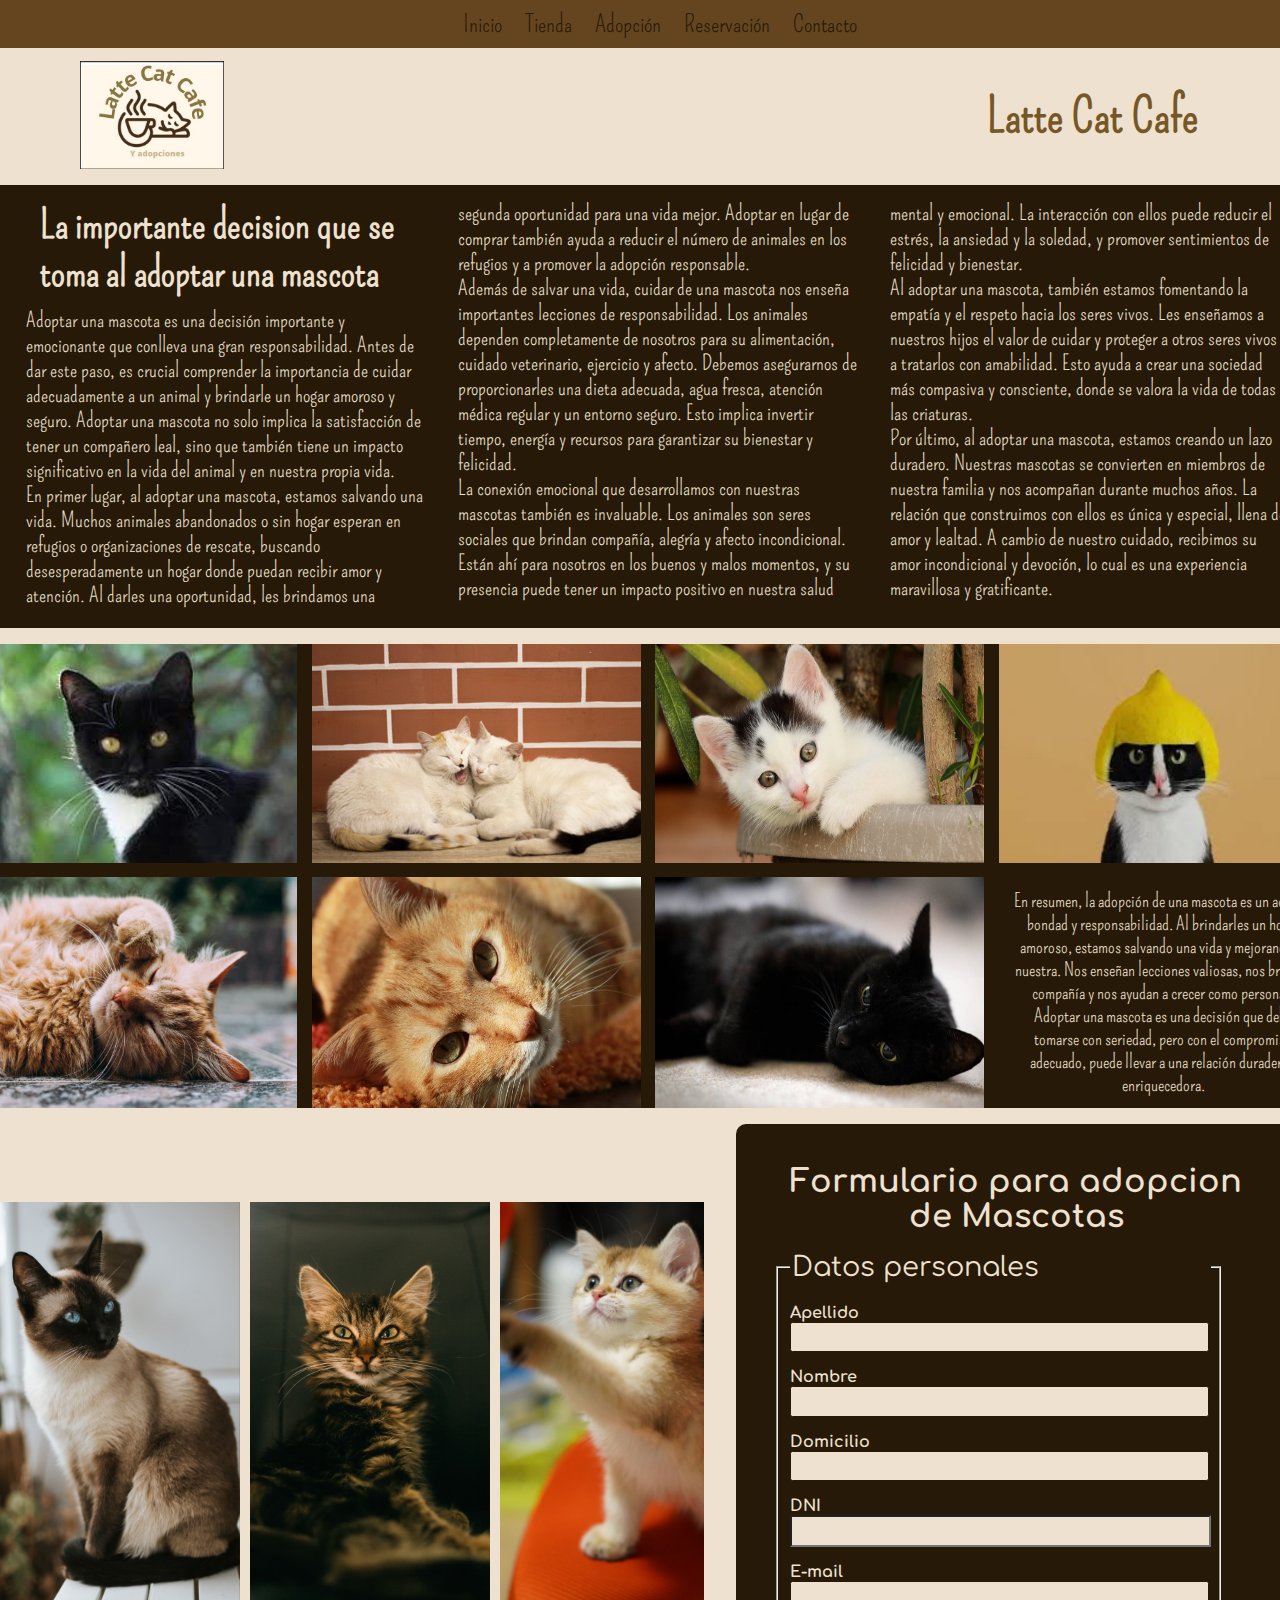
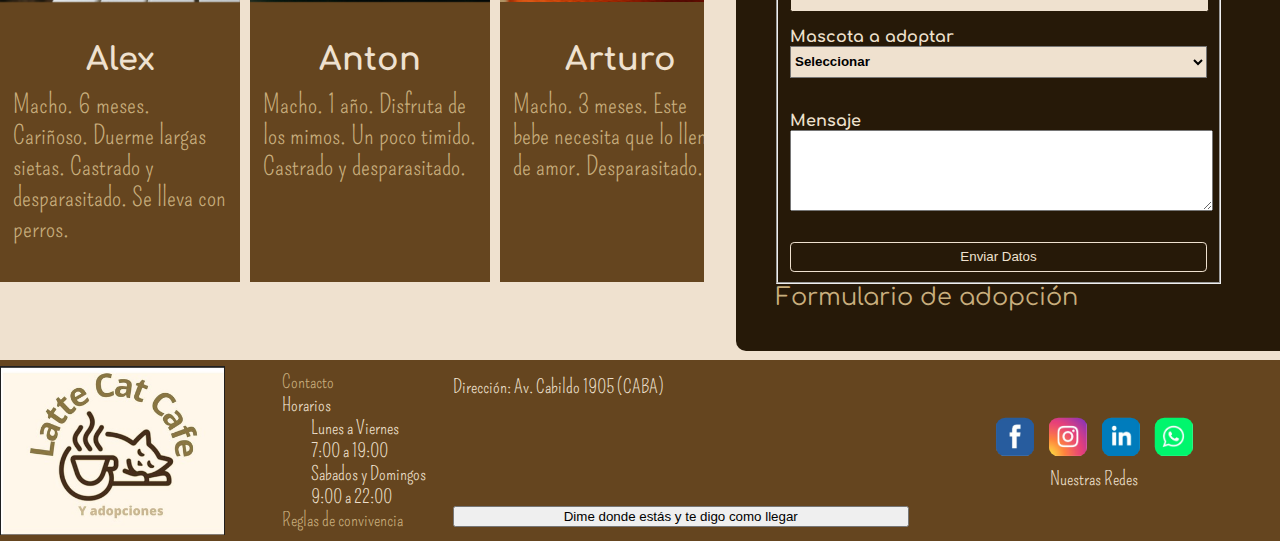
==== commit 1902bfe1: "Merge branch 'main' of https://github.com/Lizzie-G/Latte-Cat-Cafe" ====
--- a/pages/adopta.html
+++ b/pages/adopta.html
@@ -169,7 +169,7 @@
                         <input type="text" name="apellido" id="apellido" required>
                     </label>
                     <br>
-                    <label for="nombre" name="nombre" id="nombre">nombre
+                    <label for="nombre" name="nombre" id="nombre">Nombre
                         <input type="text" name="nombre" id="nombre" required>
                     </label>
                     <br>
@@ -248,7 +248,13 @@
                     alt="Imagen del logo de Whatsapp"></a>
             <p>Nuestras Redes</p>
         </div>
-    </footer>
+        <script>
+            window.onload = function () {
+                var contenedor = document.getElementById('contenedor_carga');
+                contenedor.style.visibility = 'hidden';
+                contenedor.style.opacity = '0';
+            }
+        </script></footer>
 
     <script>
         window.onload = function () {
--- a/css/adopta.css
+++ b/css/adopta.css
@@ -123,7 +123,7 @@
     justify-self: center;
     grid-template-columns: repeat(auto-fit, minmax(18.75em, 1fr));
     gap: 0.9em;
-    width: 81em;
+    width: 85em;
 }
 
 .grid .album img {
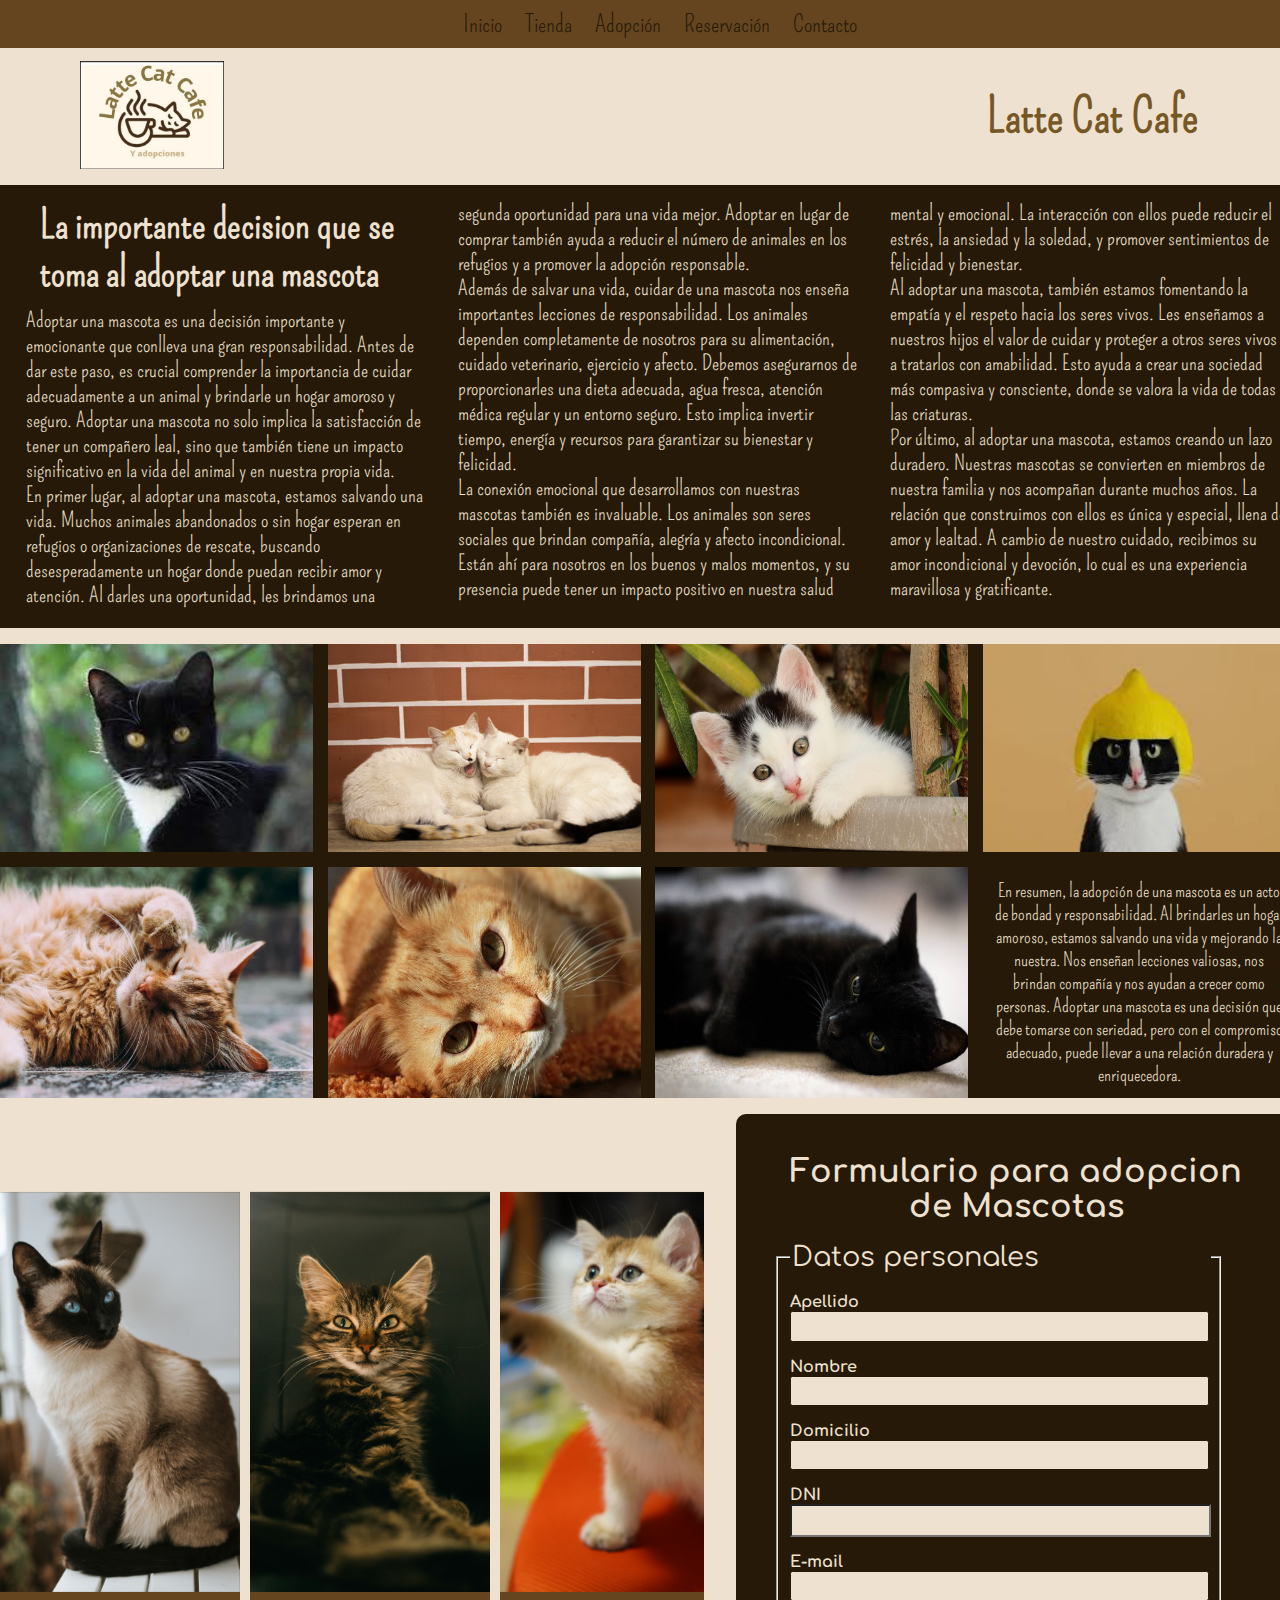
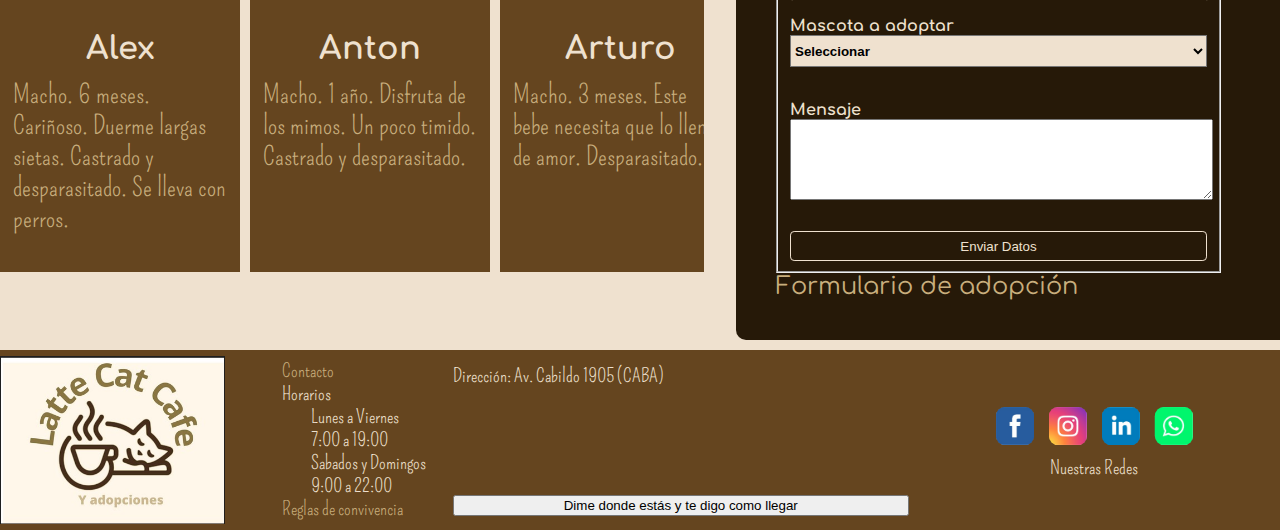
==== commit 3f054485: "Cambios en el responsive" ====
--- a/pages/adopta.html
+++ b/pages/adopta.html
@@ -161,7 +161,7 @@
 
 
         <section class="formu">
-            <h1>Formulario para adopcion de Mascotas</h1><br>
+            <h2>Formulario para adopcion de Mascotas</h2><br>
             <form id="formuadopcion">
                 <fieldset>
                     <legend>Datos personales</legend>
--- a/css/adopta.css
+++ b/css/adopta.css
@@ -25,11 +25,11 @@
 body::-webkit-scrollbar {
     width: 1em;
 }
-  
+
 body::-webkit-scrollbar-track {
     background: var(--subtitulos);
 }
-  
+
 body::-webkit-scrollbar-thumb {
     background-color: var(--hover); 
     border-radius: 2em;
@@ -74,7 +74,6 @@
     background-color: var(--fondo);
 }
 
-
 .grid .header {
     grid-area: header;
     display: inline;
@@ -123,7 +122,7 @@
     justify-self: center;
     grid-template-columns: repeat(auto-fit, minmax(18.75em, 1fr));
     gap: 0.9em;
-    width: 85em;
+    width: 81em;
 }
 
 .grid .album img {
@@ -190,11 +189,7 @@
 .grid .aside1::-webkit-scrollbar {
     height: 1em;
 }
-  
-.grid .aside1::-webkit-scrollbar-track {
-    background: var(--subtitulos);
-}
-  
+
 .grid .aside1::-webkit-scrollbar-thumb {
     background-color: var(--hover); 
     border-radius: 2em;
@@ -212,13 +207,17 @@
     font-family: 'Comfortaa', cursive;
     display: inline;
     justify-self: center;
+    -webkit-border-radius: 0.625em;
+    -moz-border-radius: 0.625em;
+    -ms-border-radius: 0.625em;
+    -o-border-radius: 0.625em;
 }
 
 .grid .formu fieldset {
     width: fit-content;
 }
 
-.grid .formu h1 {
+.grid .formu h2 {
     color: var(--fondo);
     font-size: 2em;
     text-align: center;
@@ -387,7 +386,6 @@
         "album album album"
         "aside1 aside1 formu"
         "aside1 aside1 formu";
-    ;
     margin: auto;
 }
 
@@ -420,4 +418,181 @@
     margin: auto;
     width: fit-content;
     height: fit-content;
+}
+
+/* Este es el estilo para tamaño tableta */
+
+@media (max-width: 992px) and (min-width: 700px) {
+    header {
+        width: 100%;
+    }
+
+    header nav ul {
+        padding: 0em;
+    }
+
+    .grid .header {
+        width: 96%;
+    }
+    
+    .grid .header h1 {
+        font-size: 2.5em;
+    }
+    
+    .grid .adopt {
+        column-count: 2;
+        width: 96%;
+    }
+    
+    .grid .album {
+        width: 96%;
+    }
+
+    .grid .album p {
+        align-self: center;
+    }
+    
+    .grid .aside1 {
+        width: 100%;
+    }
+    
+    .grid .formu h2 {
+        font-size: 1.9em;
+    }
+    
+    .grid .formu legend {
+        font-size: 1.5em;
+    }
+
+    footer {
+        font-size: 1em;
+    }
+
+    footer #nuestrosDatos .horarios>li {
+        font-size: 0.9em;
+    }
+
+    footer #direccion {
+        width: 50em;
+        margin-left: 2em;
+    }
+
+    .grid {
+        width: 96%;
+        grid-template-columns: repeat(2, 1fr);
+        grid-template-areas: "header header"
+        "adopt adopt"
+        "album album"
+        "aside1 formu"
+        "aside1 formu";
+    }
+}
+
+/* Este es el estilo para tamaño celular */
+
+@media (max-width: 700px) {
+    body {
+        padding-top: 3em;
+    }
+
+    header {
+        height: fit-content;
+        font-size: 1em;
+    }
+
+    header ul li {
+        padding-bottom: 0.4em;
+    }
+
+    .grid .header {
+        width: 96%;
+    }
+    
+    .grid .header h1 {
+        font-size: 2.5em;
+    }
+    
+    .grid .adopt {
+        column-count: 2;
+        width: 96%;
+    }
+    
+    .grid .album {
+        width: 96%;
+    }
+
+    .grid .album p {
+        align-self: center;
+    }
+    
+    .grid .aside1 {
+        width: 100%;
+    }
+    
+    .grid .formu h2 {
+        font-size: 1.3em;
+    }
+    
+    .grid .formu legend {
+        font-size: 1.2em;
+    }
+
+    .grid .formu label {
+        font-size: 0.9em;
+    }
+
+    .grid .formu a {
+        font-size: 1em;
+    }
+
+    footer {
+        width: 100%;
+        display: grid;
+        gap: 0.4em;
+        grid-template-columns: repeat(2, 2fr);
+        grid-template-rows: repeat(2, auto);
+        justify-items: center;
+    }
+
+    footer #imgFooter {
+        width: fit-content;
+        height: 7.8em;
+        padding-left: 1em;
+        margin: 0em;
+    }
+
+    footer #nuestrosDatos {
+        width: fit-content;
+        font-size: 80%;
+    }
+
+    footer #direccion {
+        padding-left: 1em;
+        width: fit-content;
+        font-size: 80%;
+    }
+
+    footer #redes {
+        width: fit-content;
+        margin: 0.2em;
+    }
+
+    footer #redes p {
+        font-size: 80%;
+    }
+
+    footer #redes img {
+        width: 1em;
+        height: 1em;
+    }
+
+    .grid {
+        width: 100%;
+        grid-template-columns: repeat(1, auto);
+        grid-template-areas: "header"
+        "adopt"
+        "album"
+        "aside1"
+        "formu";
+    }
 }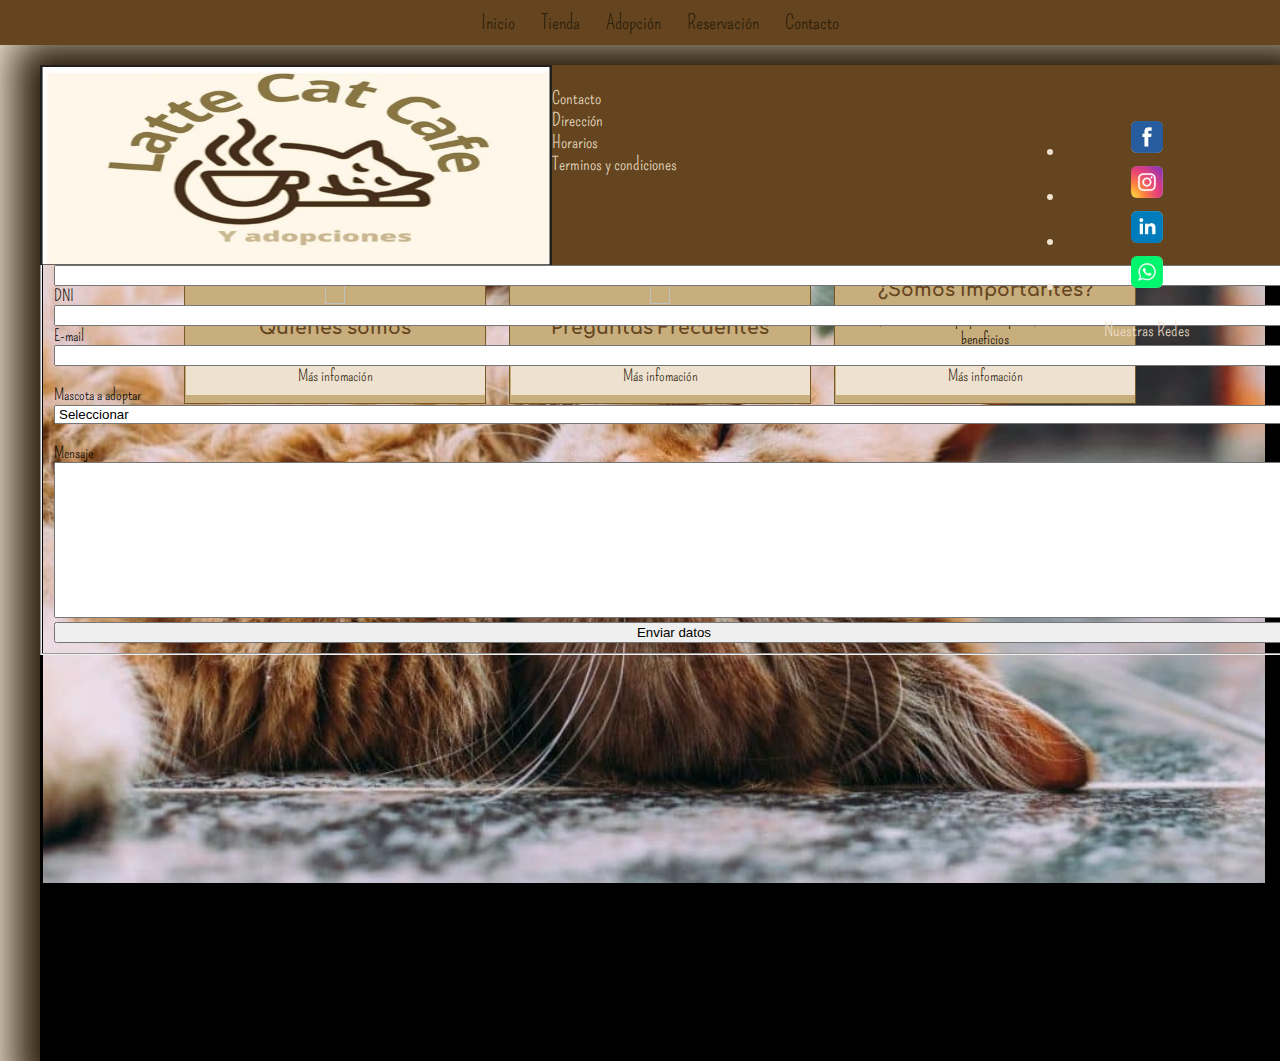
==== commit ca18e787: "q" ====
--- a/pages/adopta.html
+++ b/pages/adopta.html
@@ -1,22 +1,15 @@
 <!DOCTYPE html>
-<html lang="es">
+<html lang="en">
 
 <head>
     <meta charset="UTF-8">
     <meta name="viewport" content="width=device-width, initial-scale=1.0">
     <link rel="stylesheet" href="../css/adopta.css">
     <link rel="shortcut icon" href="../img/favicon/catfavicon.ico" type="image/x-icon">
-    <link rel="stylesheet" href="https://cdnjs.cloudflare.com/ajax/libs/animate.css/4.1.1/animate.min.css" />
-    <title>Adopción</title>
+    <title>Latte Cat Cafe</title>
 </head>
 
 <body>
-    <div id="contenedor_carga">
-        <div id="carga">
-            <img src="../img/loadinglogoicon.gif" alt="loadinglogoicon">
-        </div>
-    </div>
-
     <header>
         <nav>
             <ul>
@@ -28,242 +21,120 @@
             </ul>
         </nav>
     </header>
-
     <div class="grid">
         <section class="header">
-            <img src="../img/logo.jpeg" alt="Imagen del logo del establecimiento Latte Cat Cafe">
-            <h1 class="animate__animated animate__zoomInDown">Latte Cat Cafe</h1>
+            <img src="/img/logo.jpeg" alt="Imagen del logo del establecimiento Latte Cat Cafe">
+            <h1>Latte Cat Cafe</h1>
         </section>
 
-        <section class="adopt">
-            <div id="adopciones">
-                <h2>La importante decision que se toma al adoptar una mascota</h2>
-                <p>Adoptar una mascota es una decisión importante y emocionante que conlleva una gran responsabilidad.
-                    Antes
-                    de dar este paso, es crucial comprender la importancia de cuidar adecuadamente a un animal y
-                    brindarle
-                    un hogar amoroso y seguro. Adoptar una mascota no solo implica la satisfacción de tener un compañero
-                    leal, sino que también tiene un impacto significativo en la vida del animal y en nuestra propia
-                    vida.
-                    <br>En primer lugar, al adoptar una mascota, estamos salvando una vida. Muchos animales abandonados
-                    o
-                    sin hogar esperan en refugios o organizaciones de rescate, buscando desesperadamente un hogar donde
-                    puedan recibir amor y atención. Al darles una oportunidad, les brindamos una segunda oportunidad
-                    para
-                    una vida mejor. Adoptar en lugar de comprar también ayuda a reducir el número de animales en los
-                    refugios y a promover la adopción responsable.
-                    <br>Además de salvar una vida, cuidar de una mascota nos enseña importantes lecciones de
-                    responsabilidad. Los animales dependen completamente de nosotros para su alimentación, cuidado
-                    veterinario, ejercicio y afecto. Debemos asegurarnos de proporcionarles una dieta adecuada, agua
-                    fresca,
-                    atención médica regular y un entorno seguro. Esto implica invertir tiempo, energía y recursos para
-                    garantizar su bienestar y felicidad.
-                    <br>La conexión emocional que desarrollamos con nuestras mascotas también es invaluable. Los
-                    animales
-                    son seres sociales que brindan compañía, alegría y afecto incondicional. Están ahí para nosotros en
-                    los
-                    buenos y malos momentos, y su presencia puede tener un impacto positivo en nuestra salud mental y
-                    emocional. La interacción con ellos puede reducir el estrés, la ansiedad y la soledad, y promover
-                    sentimientos de felicidad y bienestar.
-                    <br>Al adoptar una mascota, también estamos fomentando la empatía y el respeto hacia los seres
-                    vivos.
-                    Les enseñamos a nuestros hijos el valor de cuidar y proteger a otros seres vivos y a tratarlos con
-                    amabilidad. Esto ayuda a crear una sociedad más compasiva y consciente, donde se valora la vida de
-                    todas
-                    las criaturas.
-                    <br>Por último, al adoptar una mascota, estamos creando un lazo duradero. Nuestras mascotas se
-                    convierten en miembros de nuestra familia y nos acompañan durante muchos años. La relación que
-                    construimos con ellos es única y especial, llena de amor y lealtad. A cambio de nuestro cuidado,
-                    recibimos su amor incondicional y devoción, lo cual es una experiencia maravillosa y gratificante.
-                </p>
-            </div>
+        <section class="conten">
+            <table>
+                <tr>
+                    <td rowspan="3"><img src="/img/adopta fotos/naranja.jpg"  alt="Imagen de diferentes amigos filinos jugando"></td>
+                </tr>
+                <tr>
+                    <td><img src="/img/adopta fotos/corbata.jpg" alt="Imagen de diferentes amigos felinos jugando"></td>
+                    <td><img src="/img/adopta fotos/gatos blancos.jpg" alt="Imagen de diferentes amigos filinos jugando"></td>
+                    <td><img src="/img/adopta fotos/negro.jpg" alt="Imagen de diferentes amigos filinos jugando"></td>
+                </tr>
+                <tr>
+                    <td rowspan="3"><img src="/img/adopta fotos/naranjon.jpg" alt="Imagen de diferentes amigos filinos jugando"></td>
+                </tr>
+            </table>
+            <p>Latte Cat Cafe es un encantador rincón para los amantes de los gatos y el café por igual. Este innovador café combina la pasión por los felinos con la deliciosa experiencia de tomar café y disfrutar de algo dulce o salado. Al entrar en Latte Cat Cafe, te sumergirás en un ambiente acogedor y relajante, donde la compañía de nuestros amigos felinos es la estrella del espectáculo. Puedes elegir tu bebida favorita, ya sea un espresso intenso o un capuchino suave, acompañado de una selección de pasteles y bocadillos gourmet. Pero lo que hace que Latte Cat Cafe sea único es la oportunidad de interactuar con una variedad de gatos amigables y curiosos que deambulan libremente por el local. Puedes pasar el rato con ellos, jugar, acariciarlos o simplemente sentarte y observar su comportamiento travieso y adorable mientras disfrutas de tu café. Es un lugar perfecto para escapar del ajetreo y el estrés de la vida cotidiana y recargar tus energías en compañía de estos simpáticos felinos.
+            <br><br>
+            Latte Cat Cafe es mucho más que una simple cafetería, es un santuario para los amantes de los gatos y un refugio para los felinos que buscan un hogar. Todos nuestros gatos son rescatados y cuidados con amor, y algunos de ellos están disponibles para su adopción, lo que brinda a los visitantes la oportunidad de llevarse a casa a un nuevo amigo peludo. Además de la experiencia de café y gatos, Latte Cat Cafe organiza eventos especiales, como noches de juegos, talleres de cuidado de gatos y actividades para recaudar fondos en apoyo a organizaciones de rescate de animales. Este lugar es un paraíso para los amantes de los gatos y un recordatorio de la importancia de cuidar y proteger a estos adorables seres en nuestras vidas. Así que si estás buscando un lugar donde el café y la compañía felina se unan en armonía, Latte Cat Cafe es el destino perfecto para ti.</p>
         </section>
 
-        <section class="album">
-            <img src="../img/gatos/imagen1.jpg">
-            <img src="../img/gatos/imagen2.jpg">
-            <img src="../img/gatos/imagen3.jpg">
-            <img src="../img/gatos/imagen4.jpg">
-            <img src="../img/gatos/imagen5.jpg">
-            <img src="../img/gatos/imagen6.jpg">
-            <img src="../img/gatos/imagen7.jpg">
-            <p>En resumen, la adopción de una mascota es un acto de bondad y responsabilidad. Al brindarles un hogar
-                amoroso, estamos salvando una vida y mejorando la nuestra. Nos enseñan lecciones valiosas, nos brindan
-                compañía y nos ayudan a crecer como personas. Adoptar una mascota es una decisión que debe tomarse con
-                seriedad, pero con el compromiso adecuado, puede llevar a una relación duradera y enriquecedora.</p>
+        <section class="aside1">
+            <h2></h2>
+            
         </section>
-        <section class="aside1">
+
+        <section class="info">
             <article>
-                <img src="../img/adopcion/alex.jpg" alt="Foto gato Alex">
-                <h4>Alex</h4>
-                <p>Macho. 6 meses. Cariñoso. Duerme largas sietas. Castrado y desparasitado. Se lleva con perros.</p>
+                <img src="" alt="">
+                <h3>Quienes somos</h3>
+                <p></p>
+                <p><a href="">Más infomación</a></p>
             </article>
             <article>
-                <img src="../img/adopcion/anton.jpg" alt="Foto gato Anton">
-                <h4>Anton</h4>
-                <p>Macho. 1 año. Disfruta de los mimos. Un poco timido. Castrado y desparasitado. </p>
+                <img src="" alt="">
+                <h3>Preguntas Frecuentes</h3>
+                <p></p>
+                <p><a href="">Más infomación</a></p>
             </article>
             <article>
-                <img src="../img/adopcion/arturo.jpg" alt="Foto gato Arturo">
-                <h4>Arturo</h4>
-                <p>Macho. 3 meses. Este bebe necesita que lo llenen de amor. Desparasitado.</p>
+                <img src="" alt="">
+                <h3>¿Somos importantes?</h3>
+                <p>Nosotros, desde nuestro pequeño espacio, ofrecemos a muchos beneficios </p>
+                <p><a href="">Más infomación</a></p>
             </article>
-            <article>
-                <img src="../img/adopcion/benito.jpg" alt="Foto gato Benito">
-                <h4>Benito</h4>
-                <p>Macho. 5 meses. Su cara lo dice todo, jugueton. Super activo. Castrado y desparasitado. </p>
-            </article>
-            <article>
-                <img src="../img/adopcion/carlitos.jpg" alt="Foto gato Carlitos">
-                <h4>Carlitos</h4>
-                <p>Macho. 1 año y 3 meses. Curioso. Duerme largas sietas. Castrado y desparasitado. Se lleva con perros.
-                </p>
-            </article>
-            <article>
-                <img src="../img/adopcion/josema.jpg" alt="Foto gato Josema">
-                <h4>Josema</h4>
-                <p>Macho. 7 meses. Un poco timido, pero dispuesto a recibir amor. Castrado y desparasitado.</p>
-            </article>
-            <article>
-                <img src="../img/adopcion/kari.jpg" alt="Foto gato Kari">
-                <h4>Kari</h4>
-                <p>Hembra. 9 meses. Dulce y mimosa. Duerme largas sietas. Esterilizada y desparasitado.</p>
-            </article>
-            <article>
-                <img src="../img/adopcion/magnolia.jpg" alt="Foto gato Magnolia">
-                <h4>Magnolia</h4>
-                <p>Hembra. 5 meses. Juguetona y mimosa. Esterilizada y desparasitado. Se lleva con perros.</p>
-            </article>
-            <article>
-                <img src="../img/adopcion/felipe.jpg" alt="Foto gato Felipe">
-                <h4>Felipe</h4>
-                <p>Macho. 1 año. Cariñoso. Reclamador de mimos. Castrado y desparasitado. Se lleva con perros.</p>
-            </article>
-            <article>
-                <img src="../img/adopcion/rita.jpg" alt="Foto gato Rita">
-                <h4>Rita</h4>
-                <p>Hermbra. 1 año y 4 meses. Curiosa. Duerme largas sietas. Esterilizada y desparasitado. No se lleva
-                    con perros.</p>
-            </article>
-            <article>
-                <img src="../img/adopcion/soda.jpg" alt="Foto gato Soda">
-                <h4>Soda</h4>
-                <p>Macho. 2 años. Le gusta jugar y dormir largas sietas. Castrado y desparasitado. Se lleva con perros.
-                </p>
-            </article>
-            <article>
-                <img src="../img/adopcion/tom.jpg" alt="Foto gato Tom">
-                <h4>Tom</h4>
-                <p>Macho. 10 meses. Te seduce con sus ronroneos. Jugueton y mimoso. Castrado y desparasitado.</p>
-            </article>
-
         </section>
 
+        <section class="formulario_de_adopcion">
+            <h1>Formulario para adopcion de Mascotas</h1><br>
+                <form action="procesar_formulario.php"  method="post">
+                    <fieldset>
+                        <legend><b>Datos personales</b></legend>
+                        <br>
+                        <label for="apellido" name="apellido" id="apellido">Apellido</label>
+                        <input type="text" name="apellido" id="apellido">
+                        <br>
+                        <label for="nombre" name="nombre" id="nombre">Nombre</label>
+                        <input type="text" name="nombre" id="nombre">
+                        <br>
+                        <label for="domicilio" name="domicilio" id="domicilio">Domicilio</label>
+                        <input type="text" name="domicilio" id="domicilio">
+                        <br>
+                        <label for="dni" >DNI</label>
+                        <input type="number" name="dni" id="dni" min="1000000" max="99999999">
+                        <br>
+                        <label for="email">E-mail</label>
+                        <input type="email" name="email" id="email">
+                        <br><br>
+                        <label for="mascota">Mascota a adoptar</label>
+                        <select id="mascota" name="mascota">
+                            <option value="">Seleccionar</option>
+                            <option value="perro">Gato</option>
+                            <option value="gato">Perro</option>
+                            <option value="otra mascota">Otro</option>
+                        </select>
+                            <br>
+                            <br>
+                        <label for="mensaje">Mensaje</label>    
+                        <textarea id="mensaje" name="mensaje" cols="60" rows="10" resize="none" placeholder="Contanos en un breve resumen porque quieres una mascota"  >
+                        </textarea>
+                        <input type="submit" name="enviar" value="Enviar datos"/>
 
-        <section class="formu">
-            <h2>Formulario para adopcion de Mascotas</h2><br>
-            <form id="formuadopcion">
-                <fieldset>
-                    <legend>Datos personales</legend>
-                    <label for="apellido" name="apellido" id="apellido">Apellido
-                        <input type="text" name="apellido" id="apellido" required>
-                    </label>
-                    <br>
-                    <label for="nombre" name="nombre" id="nombre">Nombre
-                        <input type="text" name="nombre" id="nombre" required>
-                    </label>
-                    <br>
-                    <label for="domicilio" name="domicilio" id="domicilio">Domicilio
-                        <input type="text" name="domicilio" id="domicilio" required>
-                    </label>
-                    <br>
-                    <label for="dni">DNI
-                        <input type="number" name="dni" id="dni" min="1000000" max="99999999" required>
-                    </label>
-                    <br>
-                    <label for="mail">E-mail
-                        <input type="mail" name="mail" id="email" required>
-                    </label>
-                    <br>
-                    <label for="mascota">Mascota a adoptar
-                        <select id="mascota" name="mascota" required>
-                            <option value="">Seleccionar</option>
-                            <option value="alex">Alex</option>
-                            <option value="anton">Anton</option>
-                            <option value="arturo">Arturo</otion>
-                            <option value="benito">Benito</option>
-                            <option value="carlitos">Carlitos</option>
-                            <option value="felipe">Felipe</option>
-                            <option value="josema">Josema</option>
-                            <option value="kari">Kari</option>
-                            <option value="magnolia">Magnolia</option>
-                            <option value="rita">Rita</option>
-                            <option value="soda">Soda</option>
-                            <option value="tom">Tom</option>
-                        </select>
-                    </label>
-                    <br>
-                    <br>
-                    <label for="mensaje">Mensaje
-                        <textarea id="mensaje" name="mensaje" cols="40" rows="5" resize="none" required
-                            placeholder="Contanos en un breve resumen porque quieres una mascota">
-                        </textarea>
-                    </label>
-                    <input type="submit" name="submit" value="Enviar Datos">
-                </fieldset>
-            </form>
-            <a href="../Formularios/contratoDeAdopcion.pdf"
-                download="Latte Cat Cafe - Contrato de adopción.pdf">Formulario de adopción</a>
+                    </fieldset>
+                 </form>
         </section>
+
+            <p></p>
+        </section>
+
+        <footer class="footer">
+            <img src="/img/logo.jpeg" alt="Imagen del logo del establecimiento">
+            <div id="nuestrosDatos"> 
+                <ul>
+                    <li>Contacto</li>
+                    <li>Dirección</li>
+                    <li>Horarios</li>
+                    <li>Terminos y condiciones</li>
+                </ul>
+            </div>
+            <div id="redes">
+                <ul id="redes">
+                    <li><a href=""><img src="/img/redes/facebook.jpg" alt="Imagen del logo de Instagram"></a></li>
+                    <li><a href=""><img src="/img/redes/instagram.jpg" alt="Imagen del logo de Facebook"></a></li>
+                    <li><a href=""><img src="/img/redes/linkedin.jpg" alt="Imagen del logo de TikTok"></a></li>
+                    <li><a href=""><img src="/img/redes/whatsapp.jpg" alt="Imagen del logo de Twitter"></a></li>
+                </ul>
+                <p>Nuestras Redes</p>
+            </div>
+        </footer>
     </div>
-
-    <footer>
-        <img id="imgFooter" src="../img/logo.jpeg" alt="Imagen del logo del establecimiento">
-        <div id="nuestrosDatos">
-            <ul>
-                <li><a href="contacto.html">Contacto</a></li>
-                <ul class="horarios">Horarios
-                    <li>Lunes a Viernes</li>
-                    <li>7:00 a 19:00</li>
-                    <li>Sabados y Domingos</li>
-                    <li>9:00 a 22:00</li>
-                </ul>
-                <li><a href="Formularios/reglas.pdf" target="_blank" rel="noopener">Reglas de convivencia</a></li>
-            </ul>
-        </div>
-        <div id="direccion">
-            <p>Dirección: Av. Cabildo 1905 (CABA)</p>
-            <iframe src="https://www.google.com/maps/embed?pb=!1m18!1m12!1m3!1d3285.5993104434883!2d-58.45749402425302!3d-34.56369925538581!2m3!1f0!2f0!3f0!3m2!1i1024!2i768!4f13.1!3m3!1m2!1s0x95bcb5d3db8e7ad1%3A0xe2c28d03dbf8db29!2sAv.%20Cabildo%201905%2C%20C1428AAB%20CABA!5e0!3m2!1ses-419!2sar!4v1698628973625!5m2!1ses-419!2sar" width="140" height="100" style="border:0;" allowfullscreen="" loading="lazy" referrerpolicy="no-referrer-when-downgrade"></iframe>
-            <button onclick="getLocation()">Dime donde estás y te digo como llegar</button>
-            <p id="demo"></p>
-        </div>
-        <div id="redes">
-            <a href="https://www.facebook.com/"><img src="../img/redes/facebook.jpg"
-                    alt="Imagen del logo de Facebook"></a>
-            <a href="https://www.instagram.com/"><img src="../img/redes/instagram.jpg"
-                    alt="Imagen del logo de Instagram"></a>
-            <a href="https://ar.linkedin.com/"><img src="../img/redes/linkedin.jpg"
-                    alt="Imagen del logo de Linkedin"></a>
-            <a href="https://web.whatsapp.com/"><img src="../img/redes/whatsapp.jpg"
-                    alt="Imagen del logo de Whatsapp"></a>
-            <p>Nuestras Redes</p>
-        </div>
-        <script>
-            window.onload = function () {
-                var contenedor = document.getElementById('contenedor_carga');
-                contenedor.style.visibility = 'hidden';
-                contenedor.style.opacity = '0';
-            }
-        </script></footer>
-
-    <script>
-        window.onload = function () {
-            var contenedor = document.getElementById('contenedor_carga');
-            contenedor.style.visibility = 'hidden';
-            contenedor.style.opacity = '0';
-        }
-    </script>
-    <script src="../js/formulario.js"></script>
 
 </body>
 
--- a/css/adopta.css
+++ b/css/adopta.css
@@ -13,60 +13,47 @@
 
 * {
     width: 100%;
-    margin: 0em;
+    margin: 0px;
 }
 
 body {
     font-family: 'Pompiere', cursive;
     background-color: var(--fondo);
-    padding-top: 3.8em;
-}
-
-body::-webkit-scrollbar {
-    width: 1em;
-}
-
-body::-webkit-scrollbar-track {
-    background: var(--subtitulos);
-}
-
-body::-webkit-scrollbar-thumb {
-    background-color: var(--hover); 
-    border-radius: 2em;
+    padding-top: 55px;
 }
 
 header {
     background-color: var(--subtitulos);
     width: 100%;
-    height: 2em;
-    font-size: 1.5em;
+    height: 45px;
+    font-size: 20px;
     text-align: center;
     position: fixed;
     top: 0;
-    z-index: 1;
+    left: 0;
 }
 
 header ul {
     display: inline;
-    height: 2em;
+    height: 44px;
 }
 
 header ul li {
     display: inline-block;
     width: fit-content;
-    margin-top: 0.4em;
+    margin-top: 10px;
 }
 
 header ul li :hover {
     background-color: var(--hover);
     color: var(--fondo);
-    margin: 1.2em;
+    margin: 20px;
 }
 
 header ul li a {
     text-decoration: none;
     color: var(--parrafos);
-    padding: 0.4em;
+    padding: 11px;
 }
 
 header ul li a:hover {
@@ -77,522 +64,197 @@
 .grid .header {
     grid-area: header;
     display: inline;
-    width: 80em;
 }
 
 .grid .header img {
-    width: 9em;
+    width: 150px;
     float: left;
-    padding-left: 5em;
+    padding-left: 80px;
 }
 
 .grid .header h1 {
-    font-size: 3em;
+    font-size: xx-large;
     color: var(--titulos);
-    width: fit-content;
+    width: 150px;
     float: right;
-    padding-right: 1.7em;
-    padding-top: 0.55em;
-}
-
-.grid .adopt {
-    grid-area: adopt;
-    background: var(--parrafos);
-    color: var(--fondo);
-    column-count: 3;
-    column-gap: 2em;
-    padding: 1em;
-    width: 79em;
-}
-
-.grid .adopt h2 {
-    padding-left: 0.6em;
-    font-size: 2.5em;
-}
-
-.grid .adopt p {
-    padding: 0.5em;
-    font-size: 1.3em;
-}
-
-.grid .album {
-    grid-area: album;
-    background: var(--parrafos);
+    padding-top: 45px;
+    padding-right: 120px;
+}
+
+.grid .conten {
+    background-color: #000;
+    grid-area: conten;
+    box-shadow: 5px 5px 40px 30px var(--parrafos), inset 0px 2px #261908;
+}
+
+.grid .conten ul {
+    list-style: none;
     display: grid;
-    justify-self: center;
-    grid-template-columns: repeat(auto-fit, minmax(18.75em, 1fr));
-    gap: 0.9em;
-    width: 81em;
-}
-
-.grid .album img {
-    width: 100%;
-    height: 100%;
+    column-gap: 1px;
+    grid-template-columns: repeat(3, 33%);
+    grid-template-rows: repeat(3, 220px);
+    width: fit-content;
+    padding: 10px;
+}
+
+.grid .conten ul .box1, .box7 {
+    background-color: var(--hover);
+    color: var(--parrafos);
+    font-size: medium;
+    width: fit-content;
+    height: cover;
+    padding: 22px;
+}
+
+.grid .conten ul img{
+    width: 0;
+    height: 0;
+    object-fit: cover;
     overflow: hidden;
 }
 
-.grid .album p {
-    width: fit-content;
-    color: var(--fondo);
-    font-size: 1.2em;
-    text-align: center;
-    padding: 0.625em;
-
+.grid .conten ul .box3 {
+    grid-column-start: 3;
+    grid-column-end: 4;
+    grid-row-start: 1;
+    grid-row-end: 3;
+}
+
+.grid .conten ul .box4 {
+    grid-column-start: 1;
+    grid-column-end: 2;
+    grid-row-start: 2;
+    grid-row-end: 4;
+}
+
+.grid .conten ul .box4:hover {
+    background-image: url(videos/mimos.mp4);
 }
 
 .grid .aside1 {
     grid-area: aside1;
-    width: 44em;
-    display: flex;
-    flex-wrap: nowrap;
-    grid-template-columns: repeat(13, auto);
-    gap: 0.625em;
-    overflow: auto;
-    scroll-snap-type: x mandatory;
-}
-
-.grid .aside1 article {
-    flex: 1 0 auto;
-    width: 15em;
-    height: 42.5em;
-    object-fit: cover;
-    background-color: var(--subtitulos);
-    display: block;
-    align-self: center;
-}
-
-.grid .aside1 article img {
-    width: 100%;
-    height: 25em;
-    left: 0;
-    position: sticky;
-    object-fit: cover;
-    scroll-snap-align: start;
-}
-
-.grid .aside1 article h4 {
+    text-align: center;
+}
+ .grid .aside1 p {
+    font-size: 24px;
+    font-weight: bolder;
+    text-align: center;
+    padding: 10px 50px;
+    width: fit-content;
+ }
+
+.grid .info {
+    grid-area: info;
+    display: inline;
+    text-align: center;
+}
+
+.grid .info article {
+    border: 1px solid var(--titulos);
+    width: 300px;
+    height: fit-content;
+    text-align: center;
+    overflow: hidden;
+    background-color: var(--hover);
+    display: inline-block;
+    margin: 0px 10px;
+}
+
+.grid .info article img{
+    width: fit-content;
+    height: 200px;
+    overflow-x: hidden;
+    object-position: center;
+}
+
+.grid .info article h3{
+    color: var(--subtitulos);
     font-family: 'Comfortaa', cursive;
-    font-size: 2em;
-    color: var(--fondo);
-    padding-top: 1.1em;
-    text-align: center;
-}
-
-.grid .aside1 article p {
-    font-family: 'Pompiere', cursive;
-    font-size: 1.6em;
-    color: var(--hover);
-    padding: 0.5em;
-    width: fit-content;
-}
-
-.grid .aside1::-webkit-scrollbar {
-    height: 1em;
-}
-
-.grid .aside1::-webkit-scrollbar-thumb {
-    background-color: var(--hover); 
-    border-radius: 2em;
-}
-
-.grid .formu {
-    grid-area: formu;
-    width: fit-content;
-    height: auto;
-    padding: 2.5em;
-    border-radius: 0.625em;
-    background-color: var(--parrafos);
-    margin-bottom: 0.6em;
-    color: var(--fondo);
-    font-family: 'Comfortaa', cursive;
-    display: inline;
-    justify-self: center;
-    -webkit-border-radius: 0.625em;
-    -moz-border-radius: 0.625em;
-    -ms-border-radius: 0.625em;
-    -o-border-radius: 0.625em;
-}
-
-.grid .formu fieldset {
-    width: fit-content;
-}
-
-.grid .formu h2 {
-    color: var(--fondo);
-    font-size: 2em;
-    text-align: center;
-}
-
-.grid .formu legend {
-    color: var(--fondo);
-    font-size: 1.7em;
-}
-
-.grid .formu label {
-    font-weight: bold;
-    display: inline-block;
-    margin-top: 1em;
-}
-
-.grid .formu #mascota {
-    font-weight: bold;
-    display: inline-block;
+    margin: 10px 0px;
+}
+
+.grid .info article p {
+    padding-bottom: 6%;
+}
+
+.grid .info article a {
+    text-decoration: none;
+    color: var(--parrafos);
     background-color: var(--fondo);
-    padding: 0.5em 0em;
-}
-
-.grid .formu #dni {
-    font-weight: bold;
-    display: inline-block;
-    border-radius: 0.06em;
-    background-color: var(--fondo);
-    padding: 0.5em 0em;
-    -webkit-border-radius: 0.06em;
-    -moz-border-radius: 0.06em;
-    -ms-border-radius: 0.06em;
-    -o-border-radius: 0.06em;
-}
-
-.grid .formu form input[type="text"],
-.grid .formu form input[type="mail"] {
-    border: 0.06em solid var(--parrafos);
-    border-radius: 0.19em;
-    background-color: var(--fondo);
-    display: inline-block;
-    padding: 0.5em 0em;
-    -webkit-border-radius: 0.19em;
-    -moz-border-radius: 0.19em;
-    -ms-border-radius: 0.19em;
-    -o-border-radius: 0.19em;
-}
-
-form input[type="submit"] {
-    padding: 0.5em 1em;
-    margin-top: 2em;
-    border: 0.06em solid var(--fondo);
-    border-radius: 0.31em;
-    display: block;
+    padding: 10px 112px;
+}
+
+.grid .info article a:hover {
+    text-decoration: none;
     color: var(--fondo);
     background-color: var(--parrafos);
-    -webkit-border-radius: 0.31em;
-    -moz-border-radius: 0.31em;
-    -ms-border-radius: 0.31em;
-    -o-border-radius: 0.31em;
-}
-
-form input[type="submit"]:hover {
-    cursor: pointer;
-}
-
-#textarea {
-    width: 30em;
-    height: 1em;
-    border: 0.004em solid var(--fondo);
-    border-radius: 0.19em;
-    background: var(--hover);
-    margin: 1em 0;
-    resize: none;
-    display: block;
-    -webkit-border-radius: 0.19em;
-    -moz-border-radius: 0.19em;
-    -ms-border-radius: 0.19em;
-    -o-border-radius: 0.19em;
-}
-
-.grid .formu a {
-    font-size: 1.5em;
-    color: var(--hover);
-    text-decoration: none;
-}
-
-.grid .formu a:hover {
-    color: var(--fondo);
-    text-decoration: none;
-}
-
-footer {
+    padding: 10px 112px;
+}
+
+.grid .formulario_de_adopcion {
+    grid-area: formulario_de_adopcion;
+}
+
+.grid .footer {
     background-color: var(--subtitulos);
     color: var(--fondo);
-    font-size: 1.2em;
+    font-size: 18px;    
+    grid-area: footer;
     display: inline-flex;
-    padding: 0.3em 0em;
-    align-items: center;
-}
-
-footer #imgFooter {
+    bottom: 0;
+    position: 0;
+    height: 200px;
+}
+
+.grid .footer #imgFooter {
     float: left;
     width: auto;
-    height: 8.8em;
-    margin-right: 3em;
-}
-
-footer #nuestrosDatos {
-    width: 25em;
-}
-
-footer #nuestrosDatos ul {
-    display: inline;
-    padding: 0em;
-}
-
-footer #nuestrosDatos ul li {
+    height: 140px;
+    margin-right: 50px;
+}
+
+.grid .footer #nuestrosDatos ul {
+    display: inline;
+}
+
+.grid .footer #nuestrosDatos ul li {
     display: block;
 }
 
-footer #nuestrosDatos .horarios>li {
-    padding-left: 1.5em;
-    font-size: 1em;
-}
-
-footer #nuestrosDatos ul li a {
-    text-decoration: none;
-    color: var(--hover);
-}
-
-footer #direccion p {
-    font-size: 1em;
-}
-
-footer #redes {
-    display: inline;
-    text-align: center;
-    width: 37.5em;
-    margin: 0em 3em;
-}
-
-footer #redes img {
-    display: inline-block;
-    width: 2em;
-    height: 2em;
-    padding: 0.3em;
-    border-radius: 0.8em;
-    -webkit-border-radius: 0.8em;
-    -moz-border-radius: 0.8em;
-    -ms-border-radius: 0.8em;
-    -o-border-radius: 0.8em;
-}
-
-footer #redes p {
-    display: inline-block;
+.grid .footer #redes {
+    display: inline;
+    text-align: center;
+    width: 400px;
+    margin-top: 30px;
+    margin-right: 50px;
+}
+
+.grid .footer #redes img {
+    display: inline-block;
+    width: 32px;
+    height: 32px;
+    padding: 4px;
+    
+    border-radius: 10px;
+    -webkit-border-radius: 10px;
+    -moz-border-radius: 10px;
+    -ms-border-radius: 10px;
+    -o-border-radius: 10px;
+}
+
+.grid .footer #redes p {
+    display: inline-block;
+          
 }
 
 .grid {
-    width: 80em;
     display: grid;
-    gap: 1em;
-    grid-template-columns: 22em 22em 35em;
+    gap: 10px;
+    grid-template-columns: repeat(3, 1fr);
     grid-template-areas: "header header header"
-        "adopt adopt adopt"
-        "album album album"
-        "aside1 aside1 formu"
-        "aside1 aside1 formu";
-    margin: auto;
-}
-
-*::after,
-*::before {
-    margin: 0;
-    padding: 0;
-    box-sizing: border-box;
-}
-
-#contenedor_carga {
-    background-color: var(--hover);
-    height: 100%;
-    width: 100%;
-    position: fixed;
-    transition: all 3s ease;
-    -webkit-transition: all 3s ease;
-    -moz-transition: all 3s ease;
-    -ms-transition: all 3s ease;
-    -o-transition: all 3s ease;
-    z-index: 10000;
-}
-
-#carga {
-    position: absolute;
-    top: 0;
-    left: 0;
-    right: 0;
-    bottom: 0;
-    margin: auto;
-    width: fit-content;
-    height: fit-content;
-}
-
-/* Este es el estilo para tamaño tableta */
-
-@media (max-width: 992px) and (min-width: 700px) {
-    header {
-        width: 100%;
-    }
-
-    header nav ul {
-        padding: 0em;
-    }
-
-    .grid .header {
-        width: 96%;
-    }
-    
-    .grid .header h1 {
-        font-size: 2.5em;
-    }
-    
-    .grid .adopt {
-        column-count: 2;
-        width: 96%;
-    }
-    
-    .grid .album {
-        width: 96%;
-    }
-
-    .grid .album p {
-        align-self: center;
-    }
-    
-    .grid .aside1 {
-        width: 100%;
-    }
-    
-    .grid .formu h2 {
-        font-size: 1.9em;
-    }
-    
-    .grid .formu legend {
-        font-size: 1.5em;
-    }
-
-    footer {
-        font-size: 1em;
-    }
-
-    footer #nuestrosDatos .horarios>li {
-        font-size: 0.9em;
-    }
-
-    footer #direccion {
-        width: 50em;
-        margin-left: 2em;
-    }
-
-    .grid {
-        width: 96%;
-        grid-template-columns: repeat(2, 1fr);
-        grid-template-areas: "header header"
-        "adopt adopt"
-        "album album"
-        "aside1 formu"
-        "aside1 formu";
-    }
-}
-
-/* Este es el estilo para tamaño celular */
-
-@media (max-width: 700px) {
-    body {
-        padding-top: 3em;
-    }
-
-    header {
-        height: fit-content;
-        font-size: 1em;
-    }
-
-    header ul li {
-        padding-bottom: 0.4em;
-    }
-
-    .grid .header {
-        width: 96%;
-    }
-    
-    .grid .header h1 {
-        font-size: 2.5em;
-    }
-    
-    .grid .adopt {
-        column-count: 2;
-        width: 96%;
-    }
-    
-    .grid .album {
-        width: 96%;
-    }
-
-    .grid .album p {
-        align-self: center;
-    }
-    
-    .grid .aside1 {
-        width: 100%;
-    }
-    
-    .grid .formu h2 {
-        font-size: 1.3em;
-    }
-    
-    .grid .formu legend {
-        font-size: 1.2em;
-    }
-
-    .grid .formu label {
-        font-size: 0.9em;
-    }
-
-    .grid .formu a {
-        font-size: 1em;
-    }
-
-    footer {
-        width: 100%;
-        display: grid;
-        gap: 0.4em;
-        grid-template-columns: repeat(2, 2fr);
-        grid-template-rows: repeat(2, auto);
-        justify-items: center;
-    }
-
-    footer #imgFooter {
-        width: fit-content;
-        height: 7.8em;
-        padding-left: 1em;
-        margin: 0em;
-    }
-
-    footer #nuestrosDatos {
-        width: fit-content;
-        font-size: 80%;
-    }
-
-    footer #direccion {
-        padding-left: 1em;
-        width: fit-content;
-        font-size: 80%;
-    }
-
-    footer #redes {
-        width: fit-content;
-        margin: 0.2em;
-    }
-
-    footer #redes p {
-        font-size: 80%;
-    }
-
-    footer #redes img {
-        width: 1em;
-        height: 1em;
-    }
-
-    .grid {
-        width: 100%;
-        grid-template-columns: repeat(1, auto);
-        grid-template-areas: "header"
-        "adopt"
-        "album"
-        "aside1"
-        "formu";
-    }
+                         "conten conten conten"
+                         "aside1 aside1 aside1"
+                         "info info info"
+                         "formulario_de_adopcion"
+                         "footer footer footer";
 }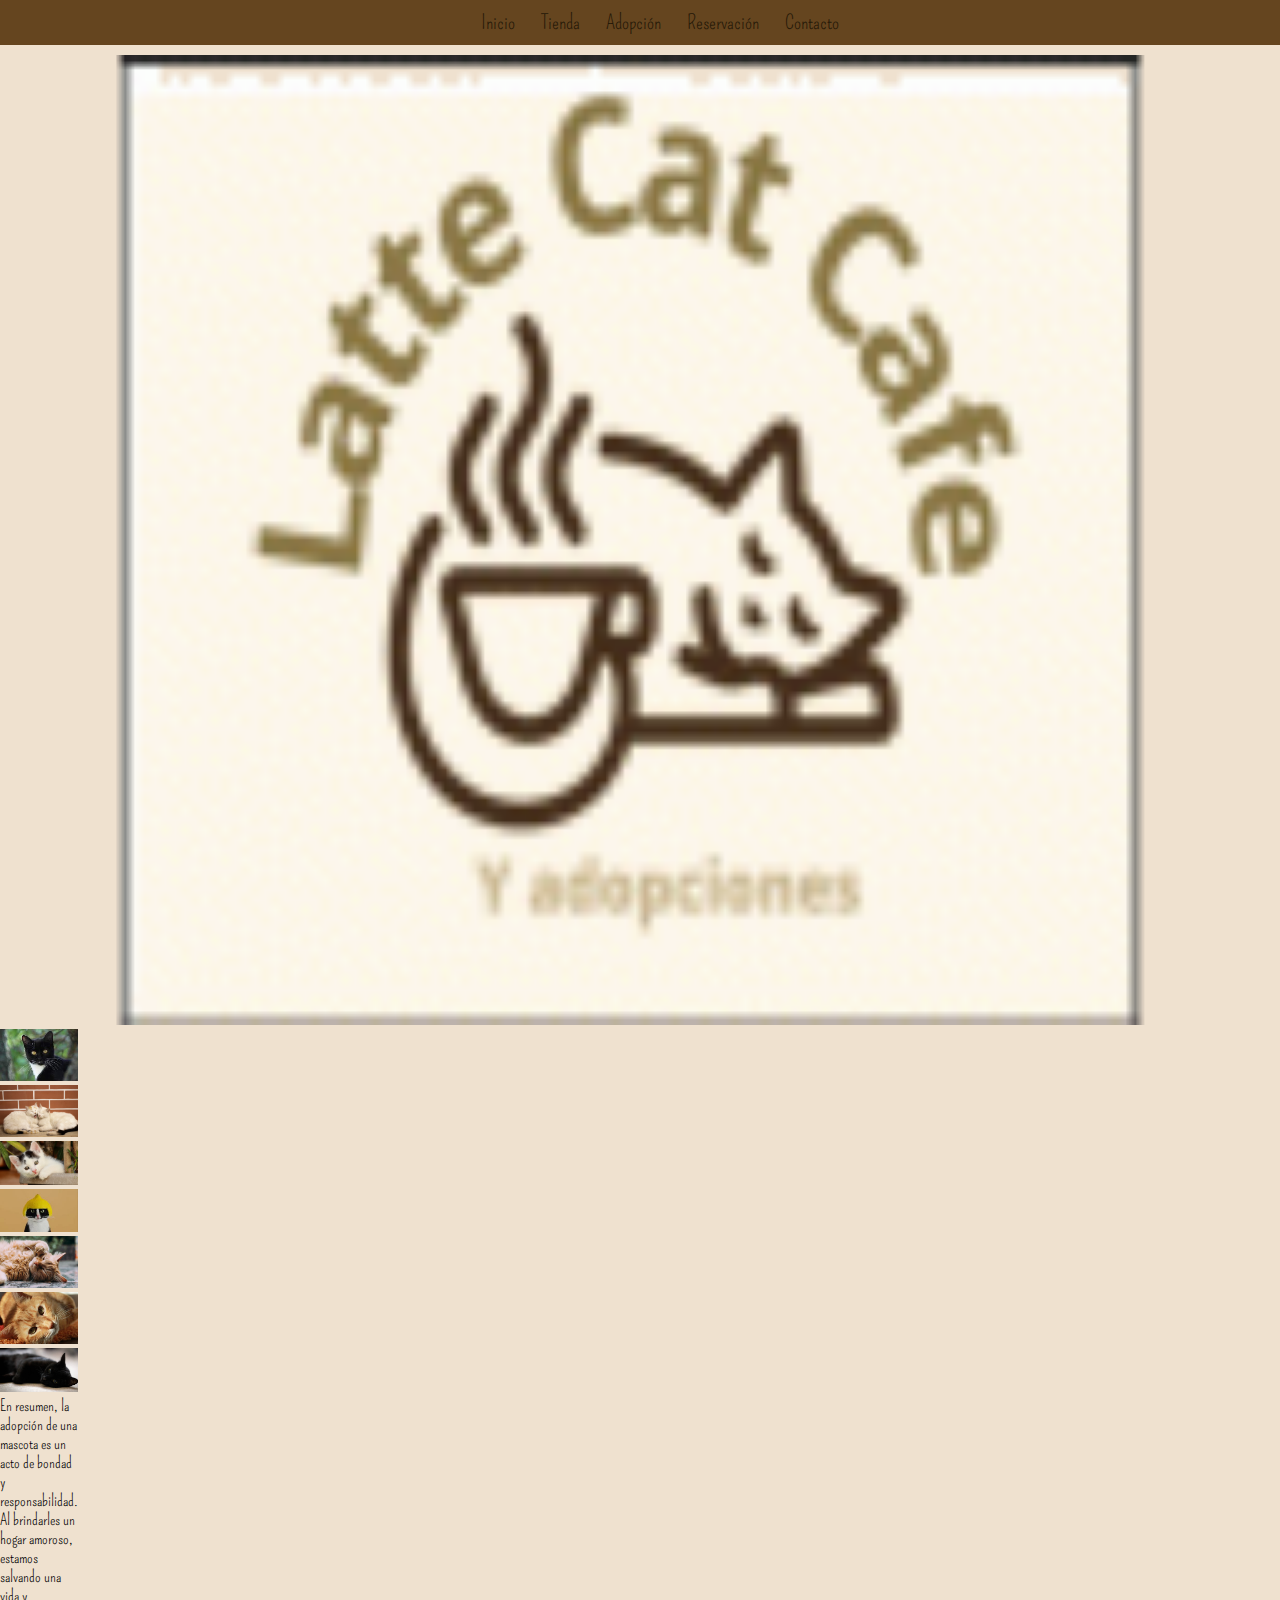
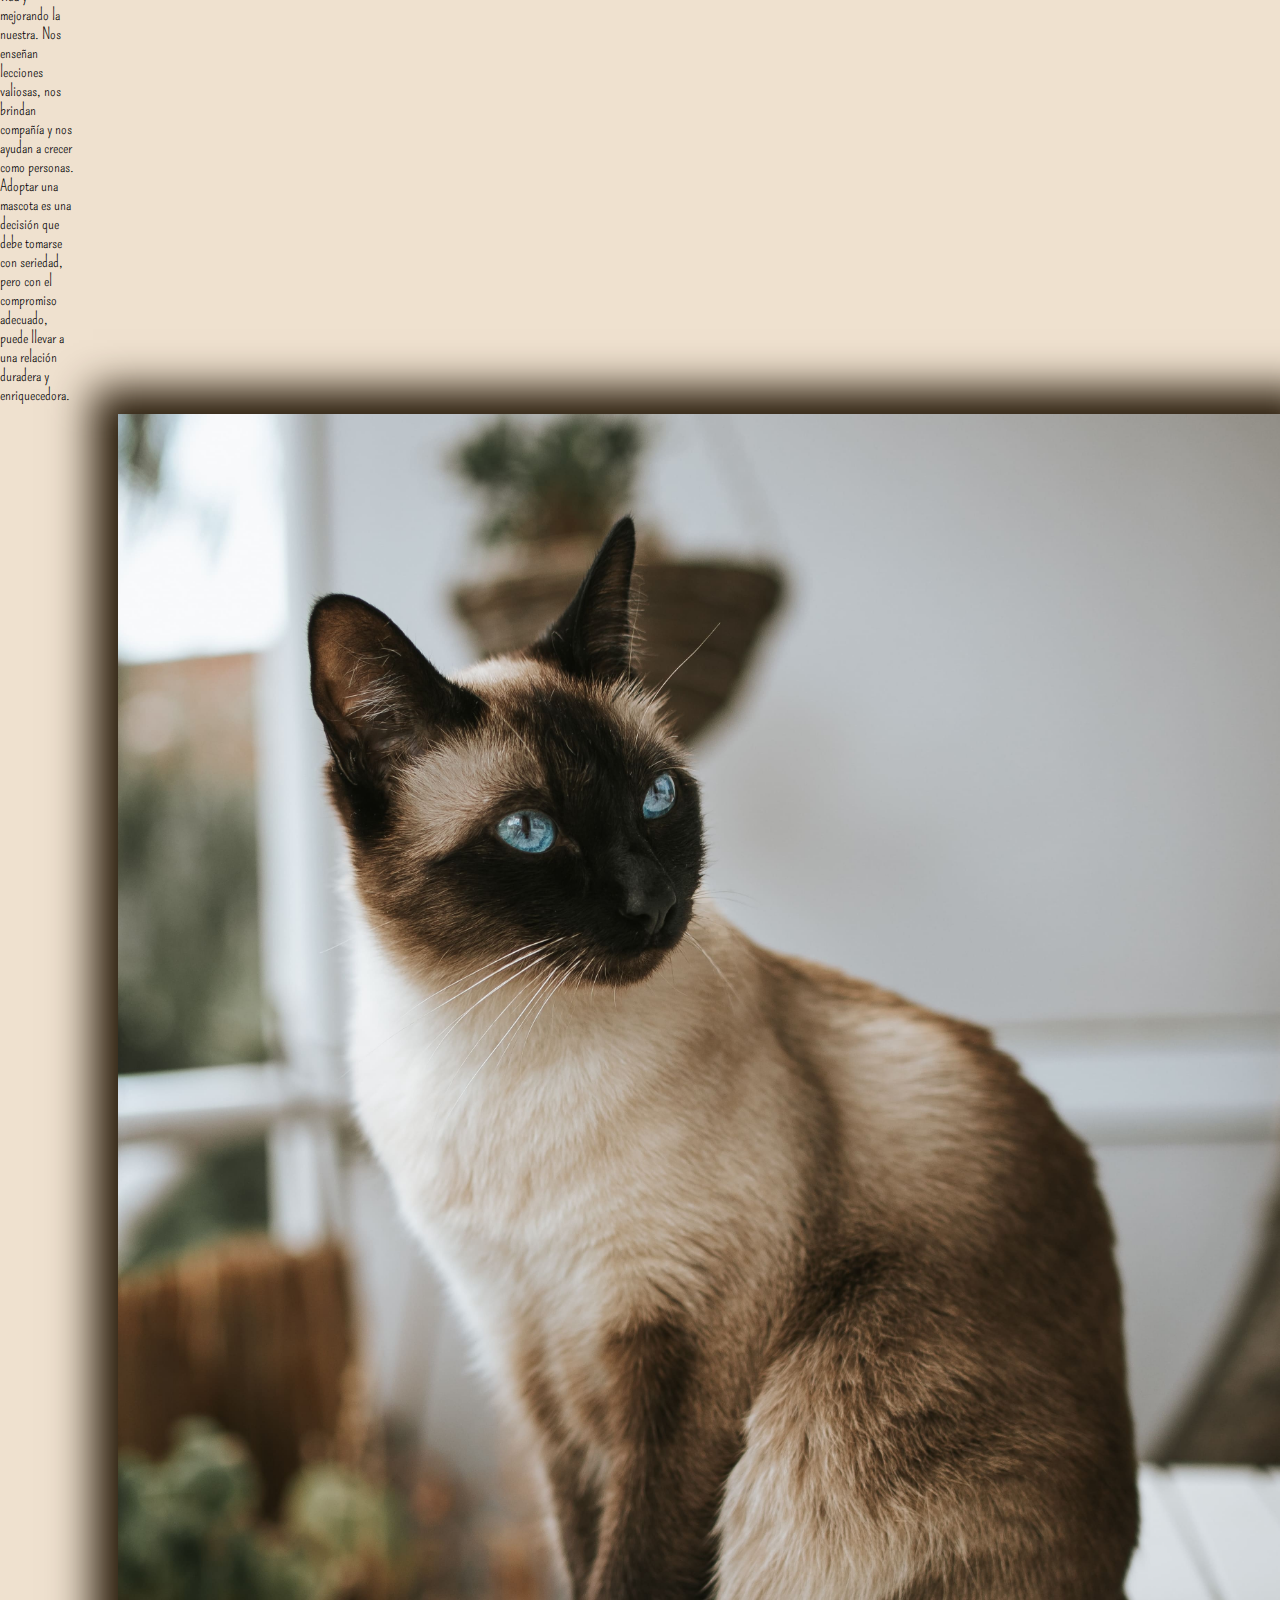
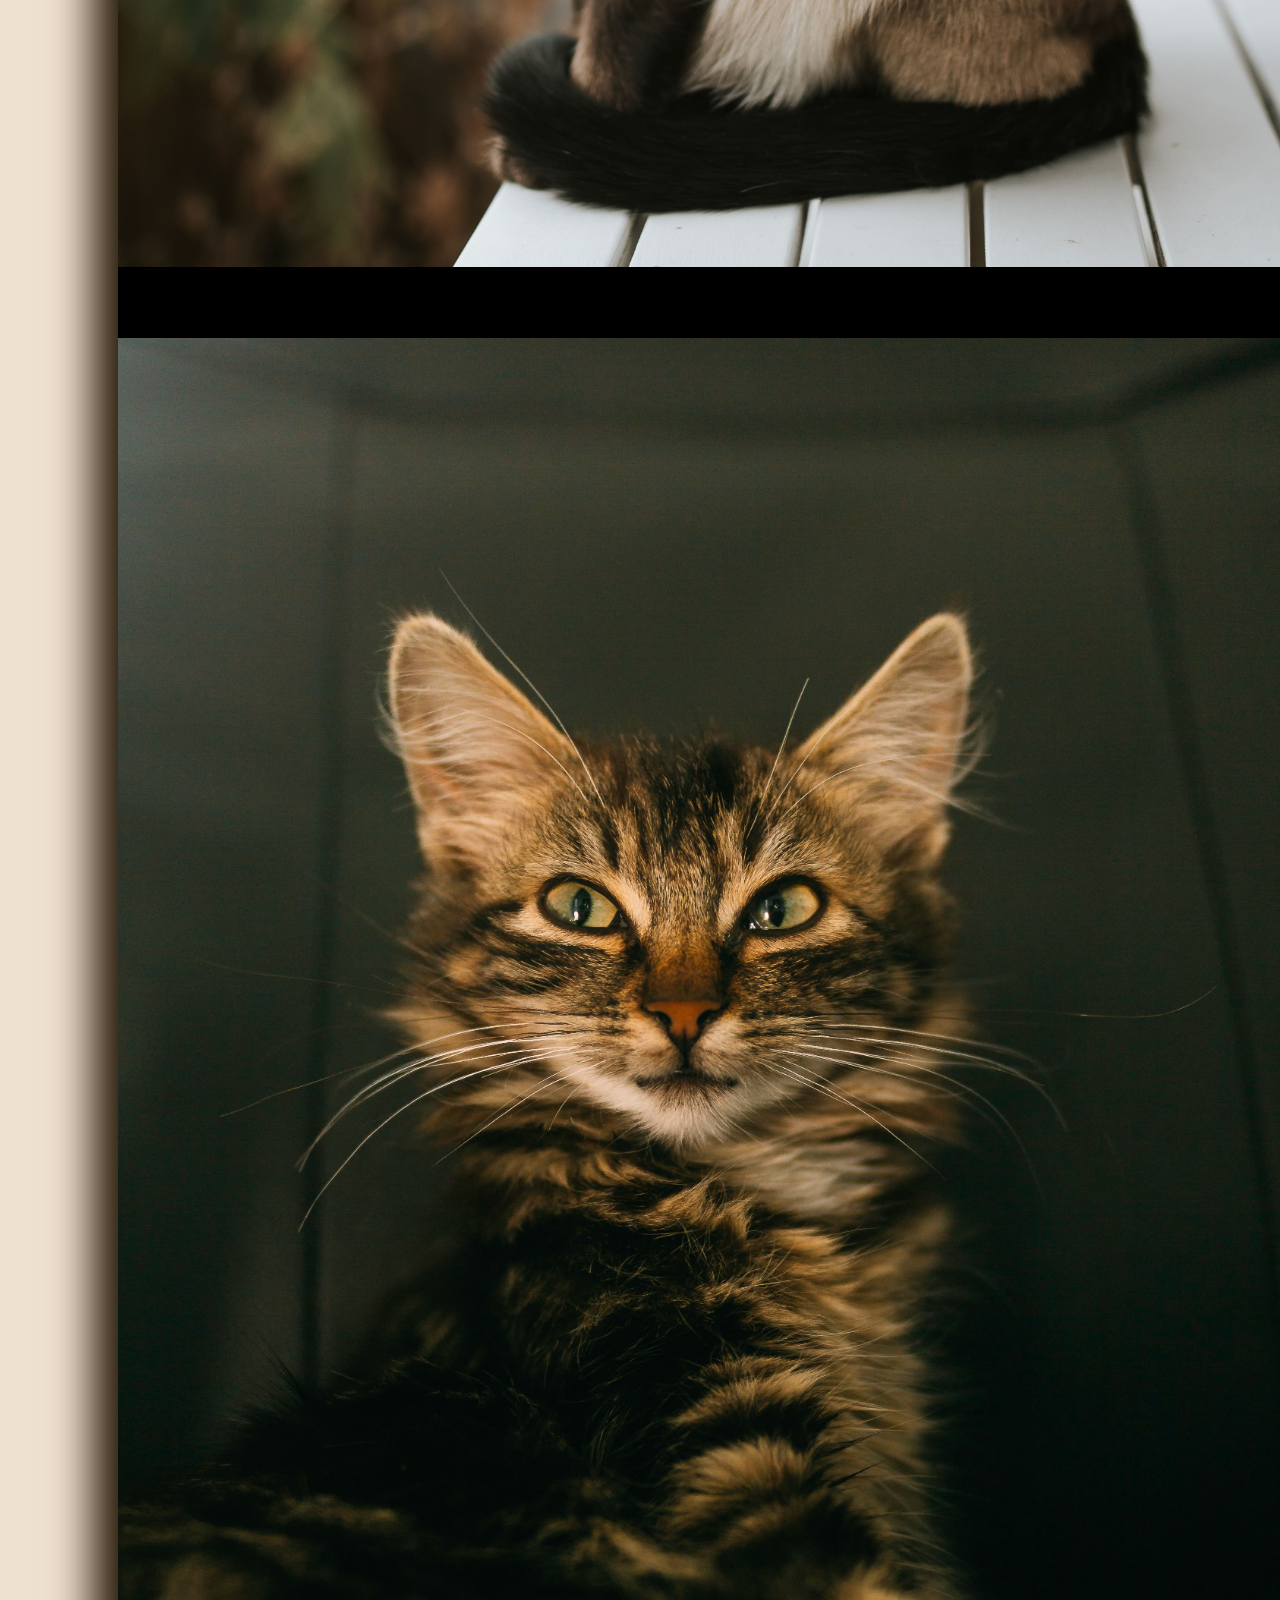
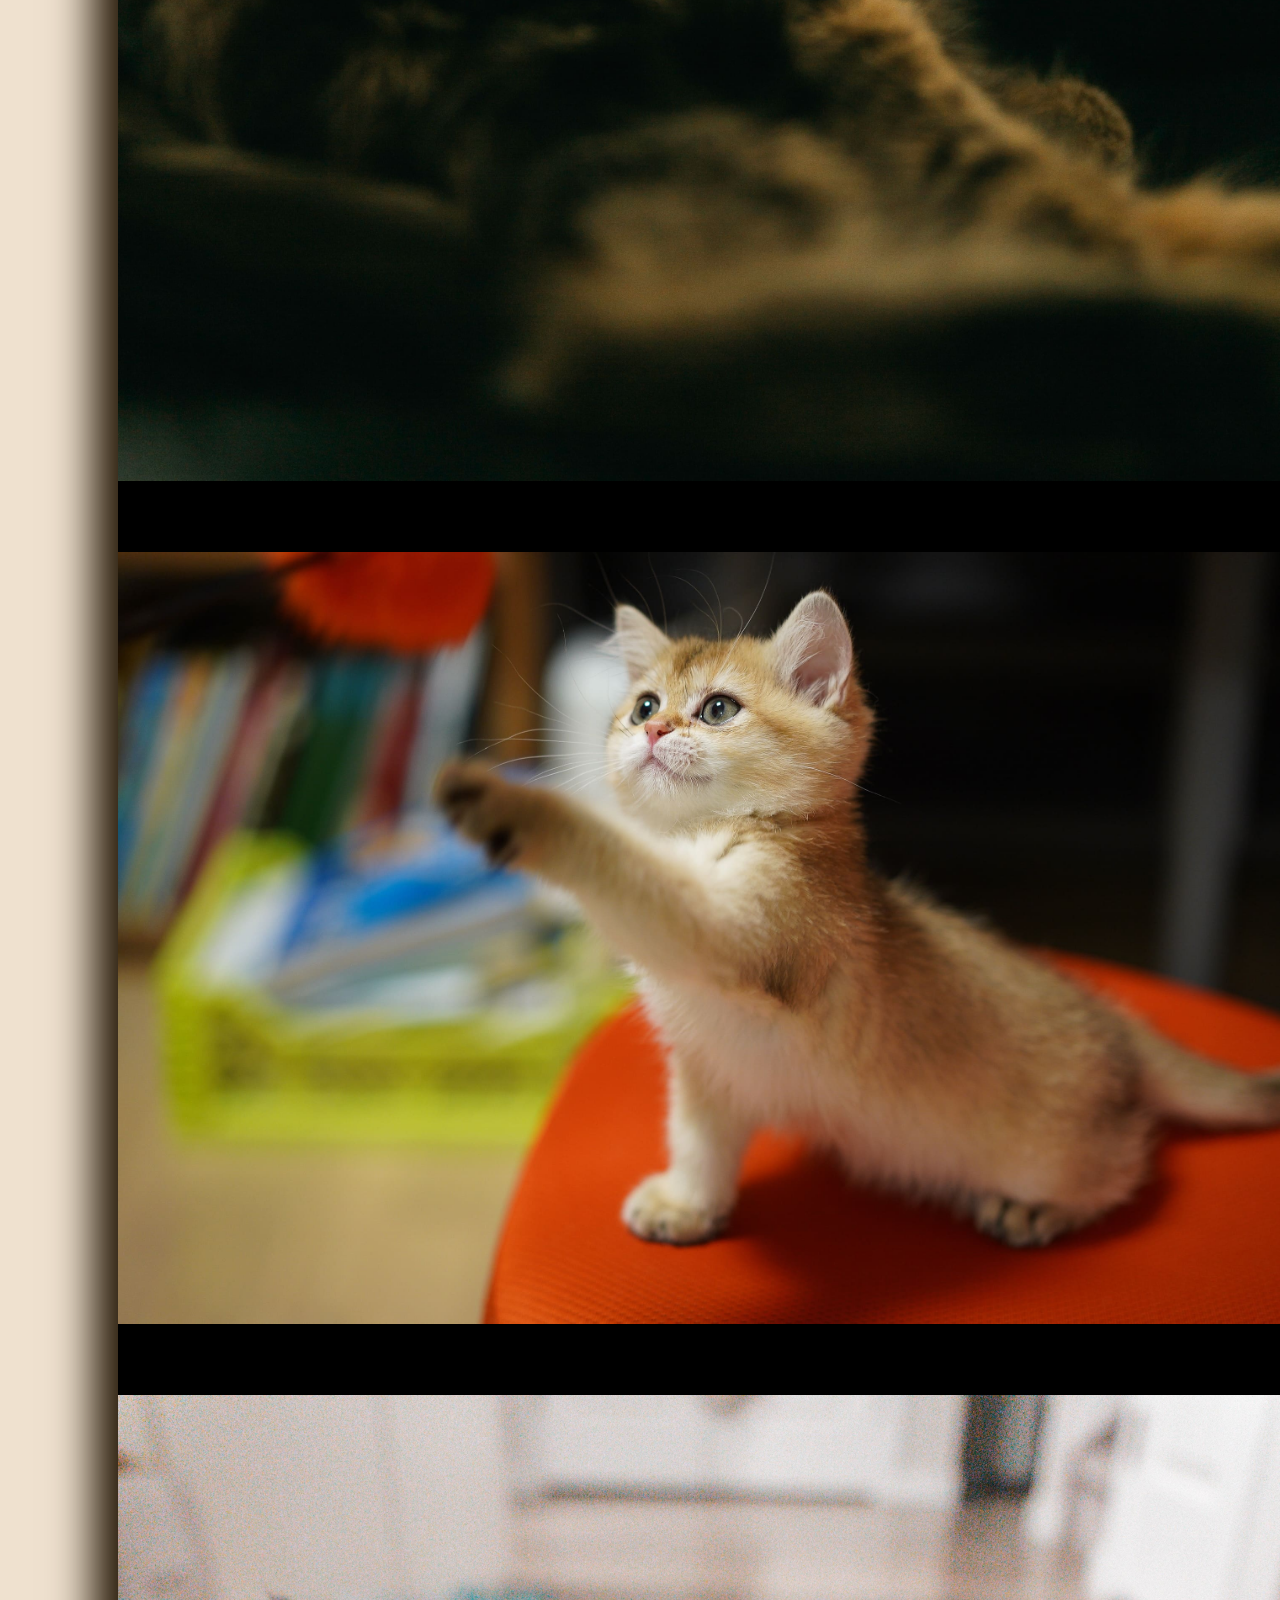
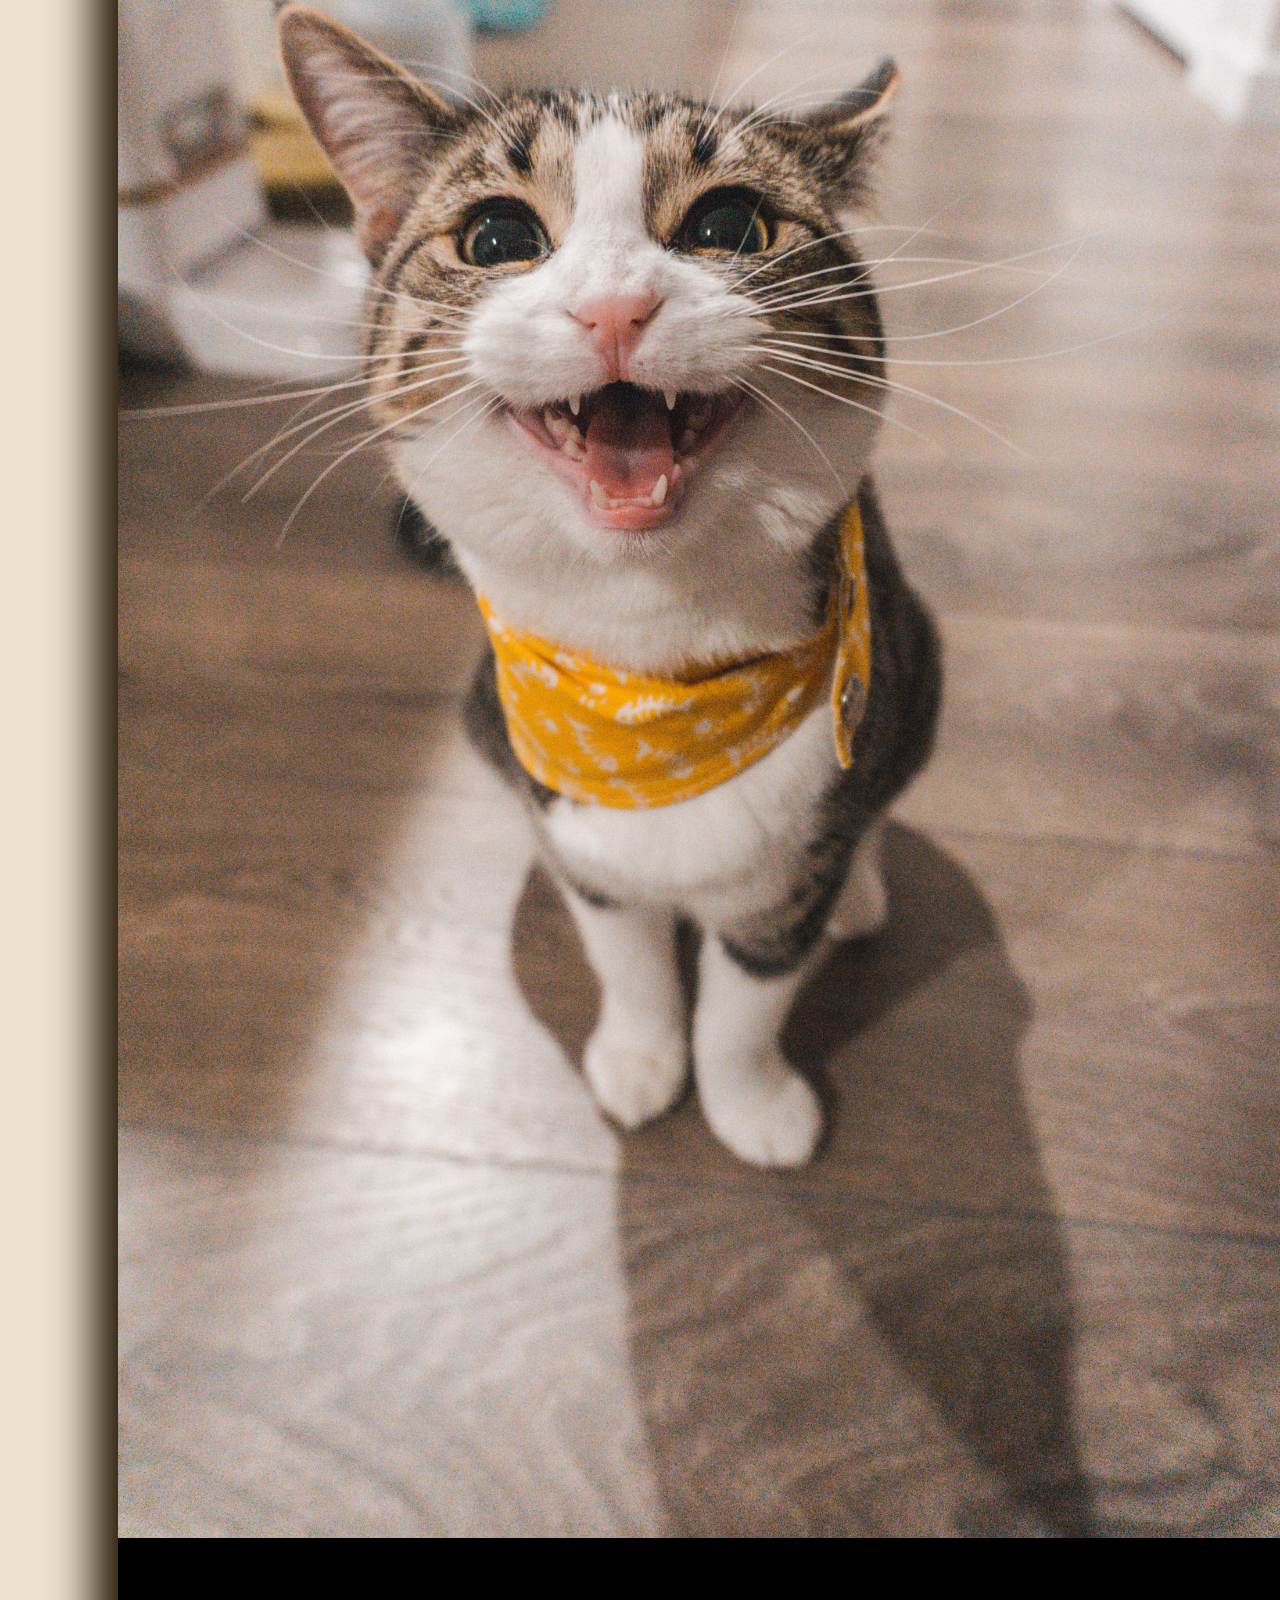
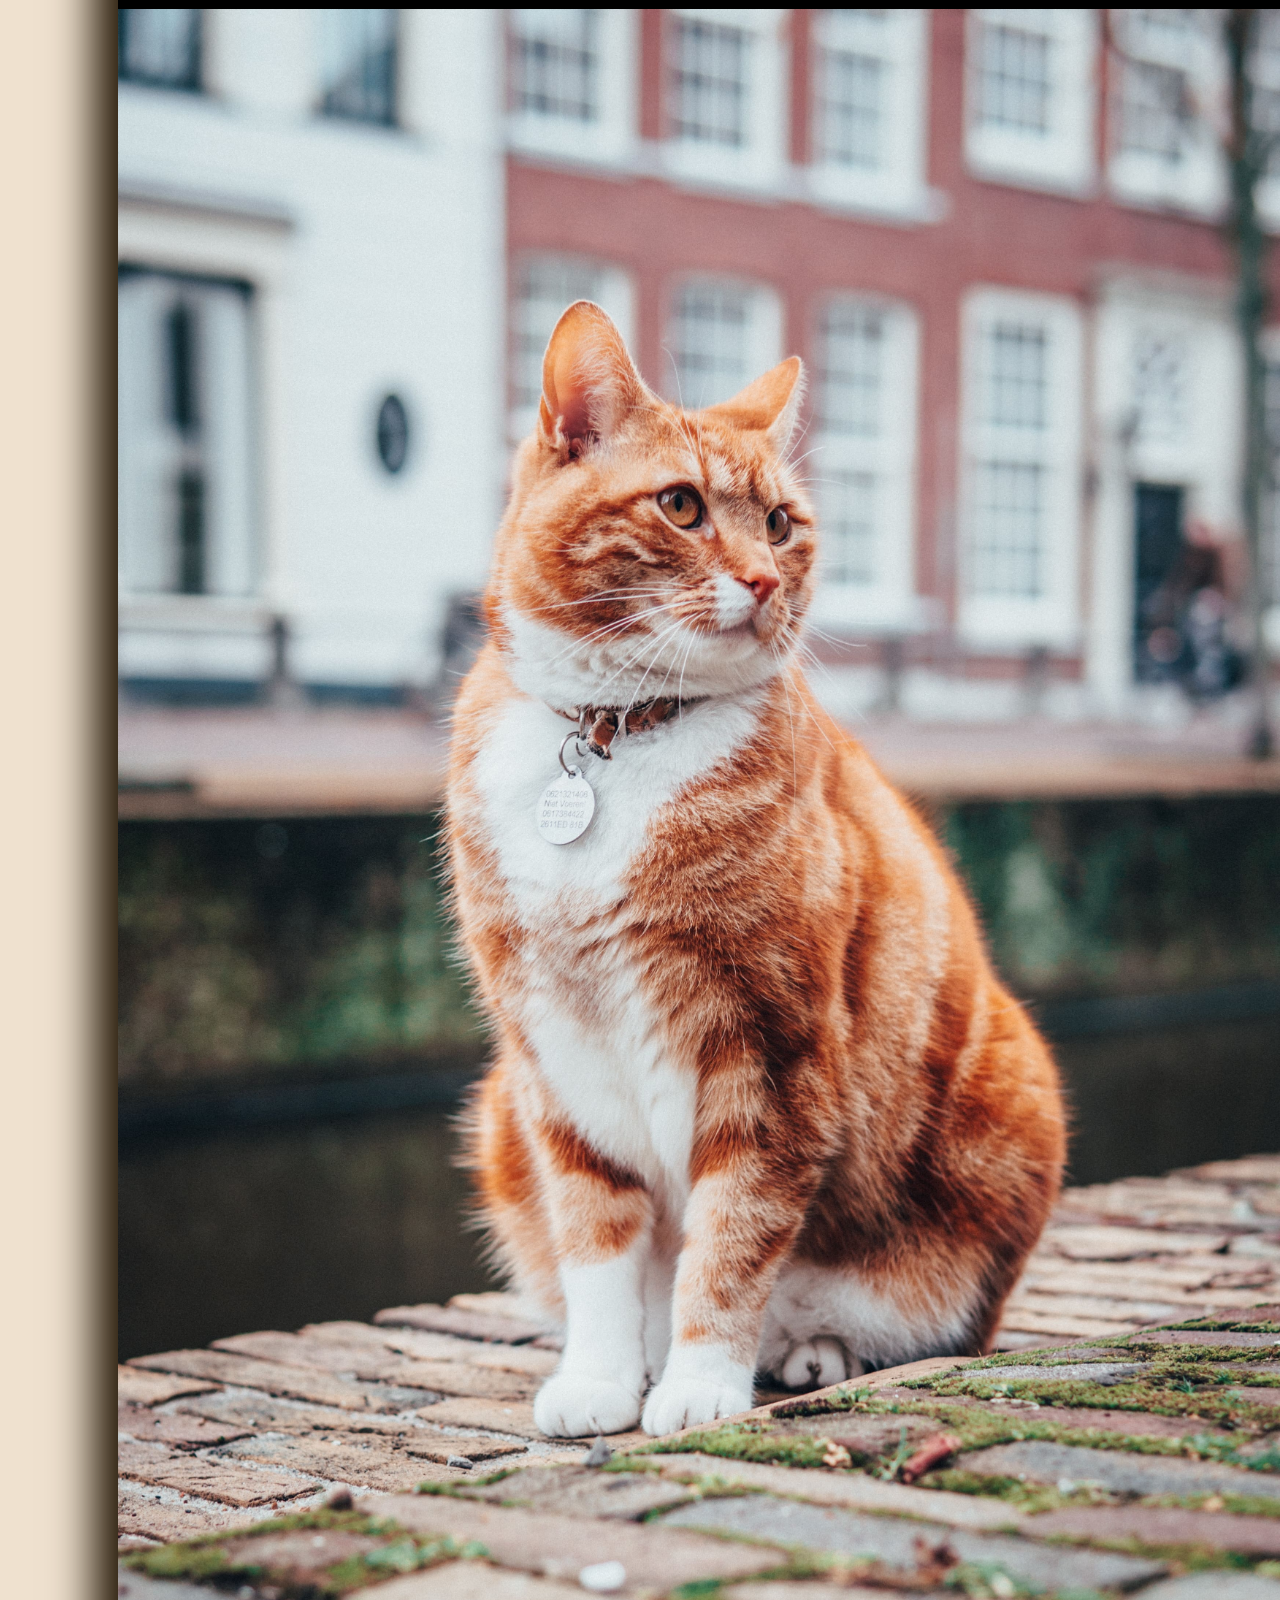
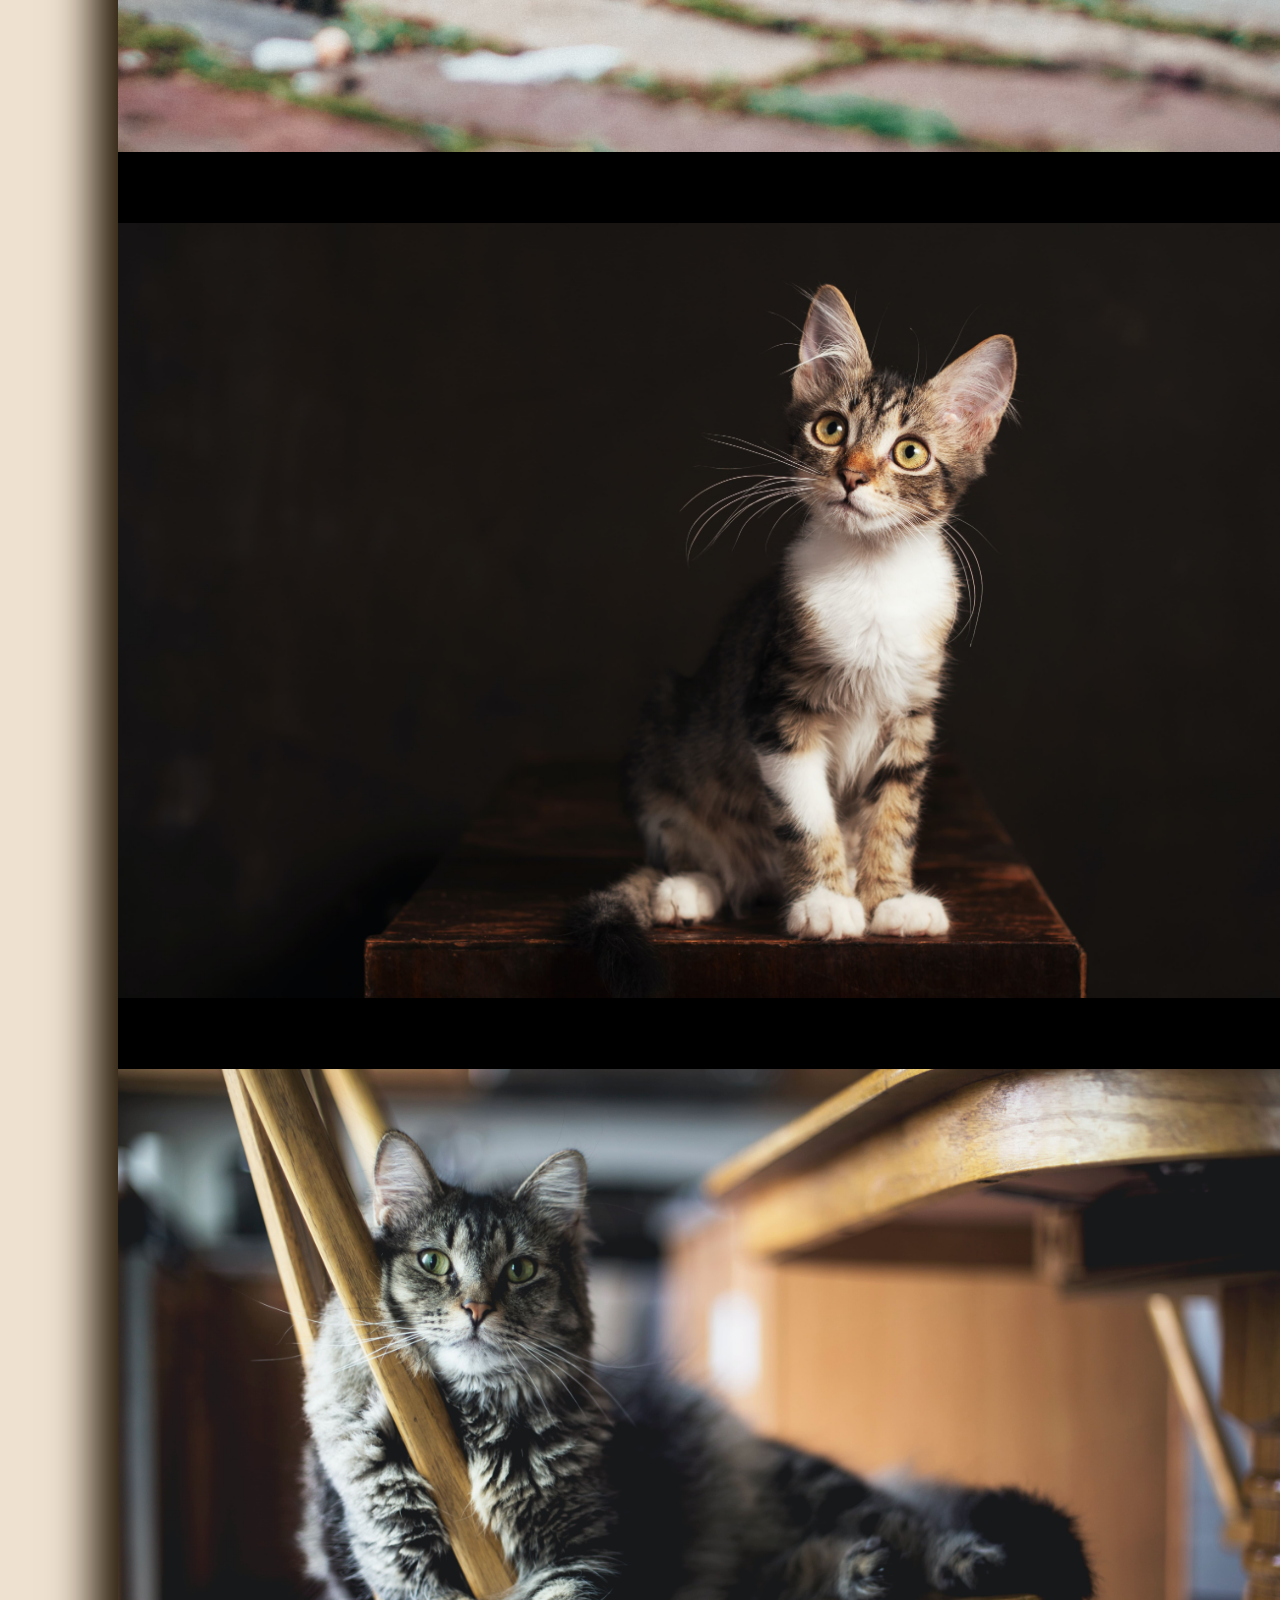
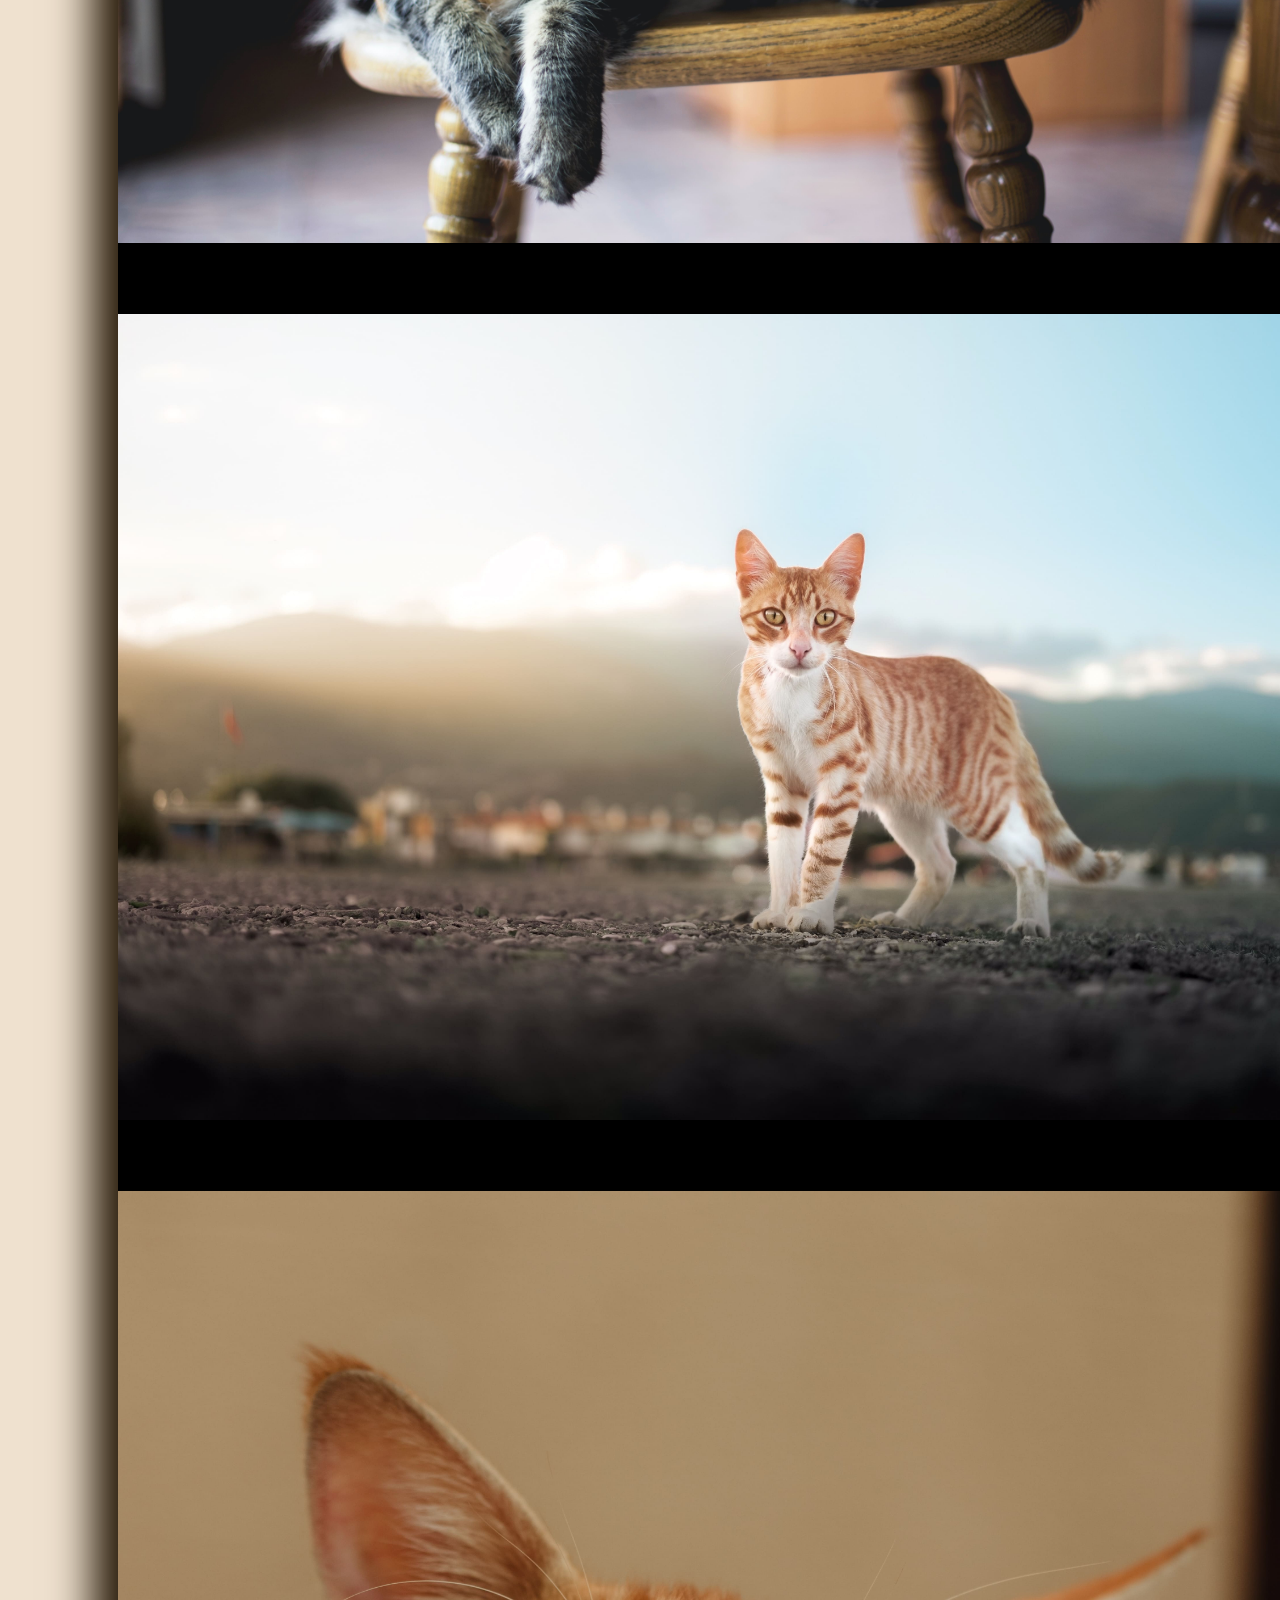
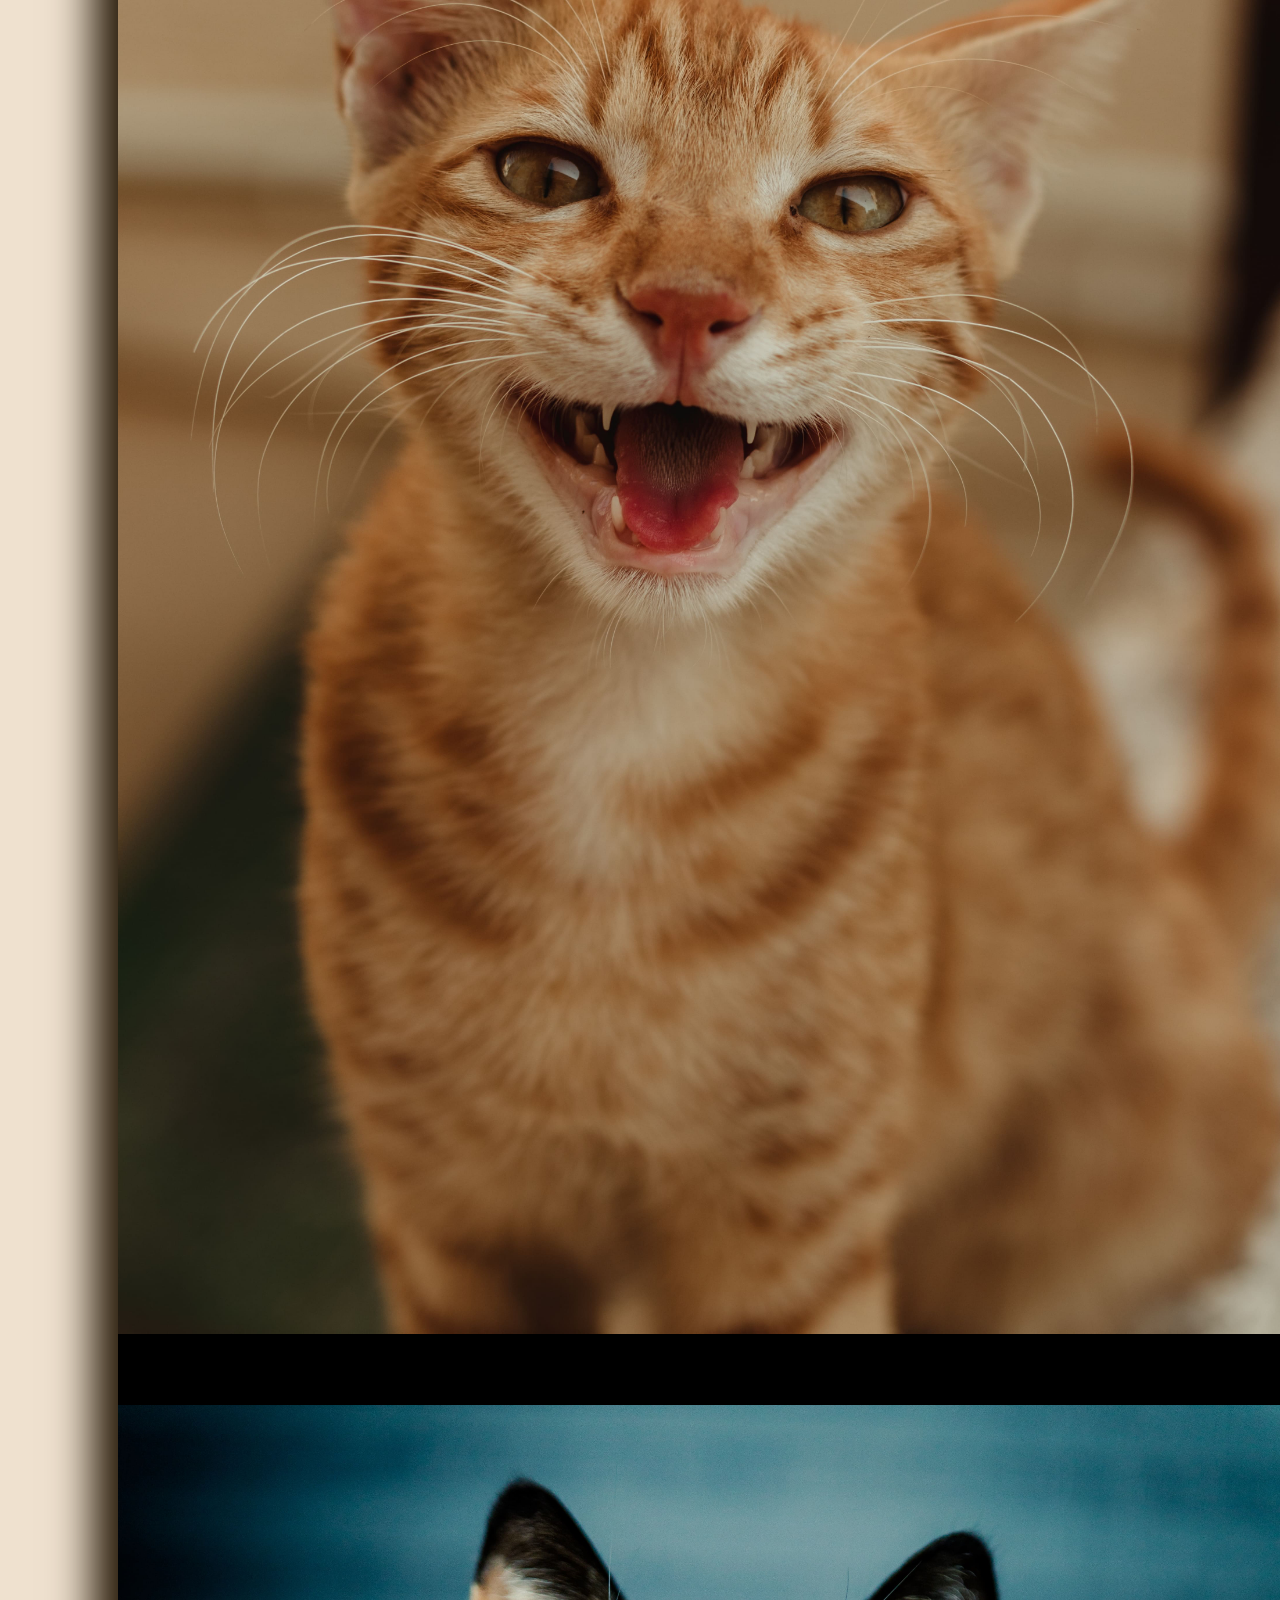
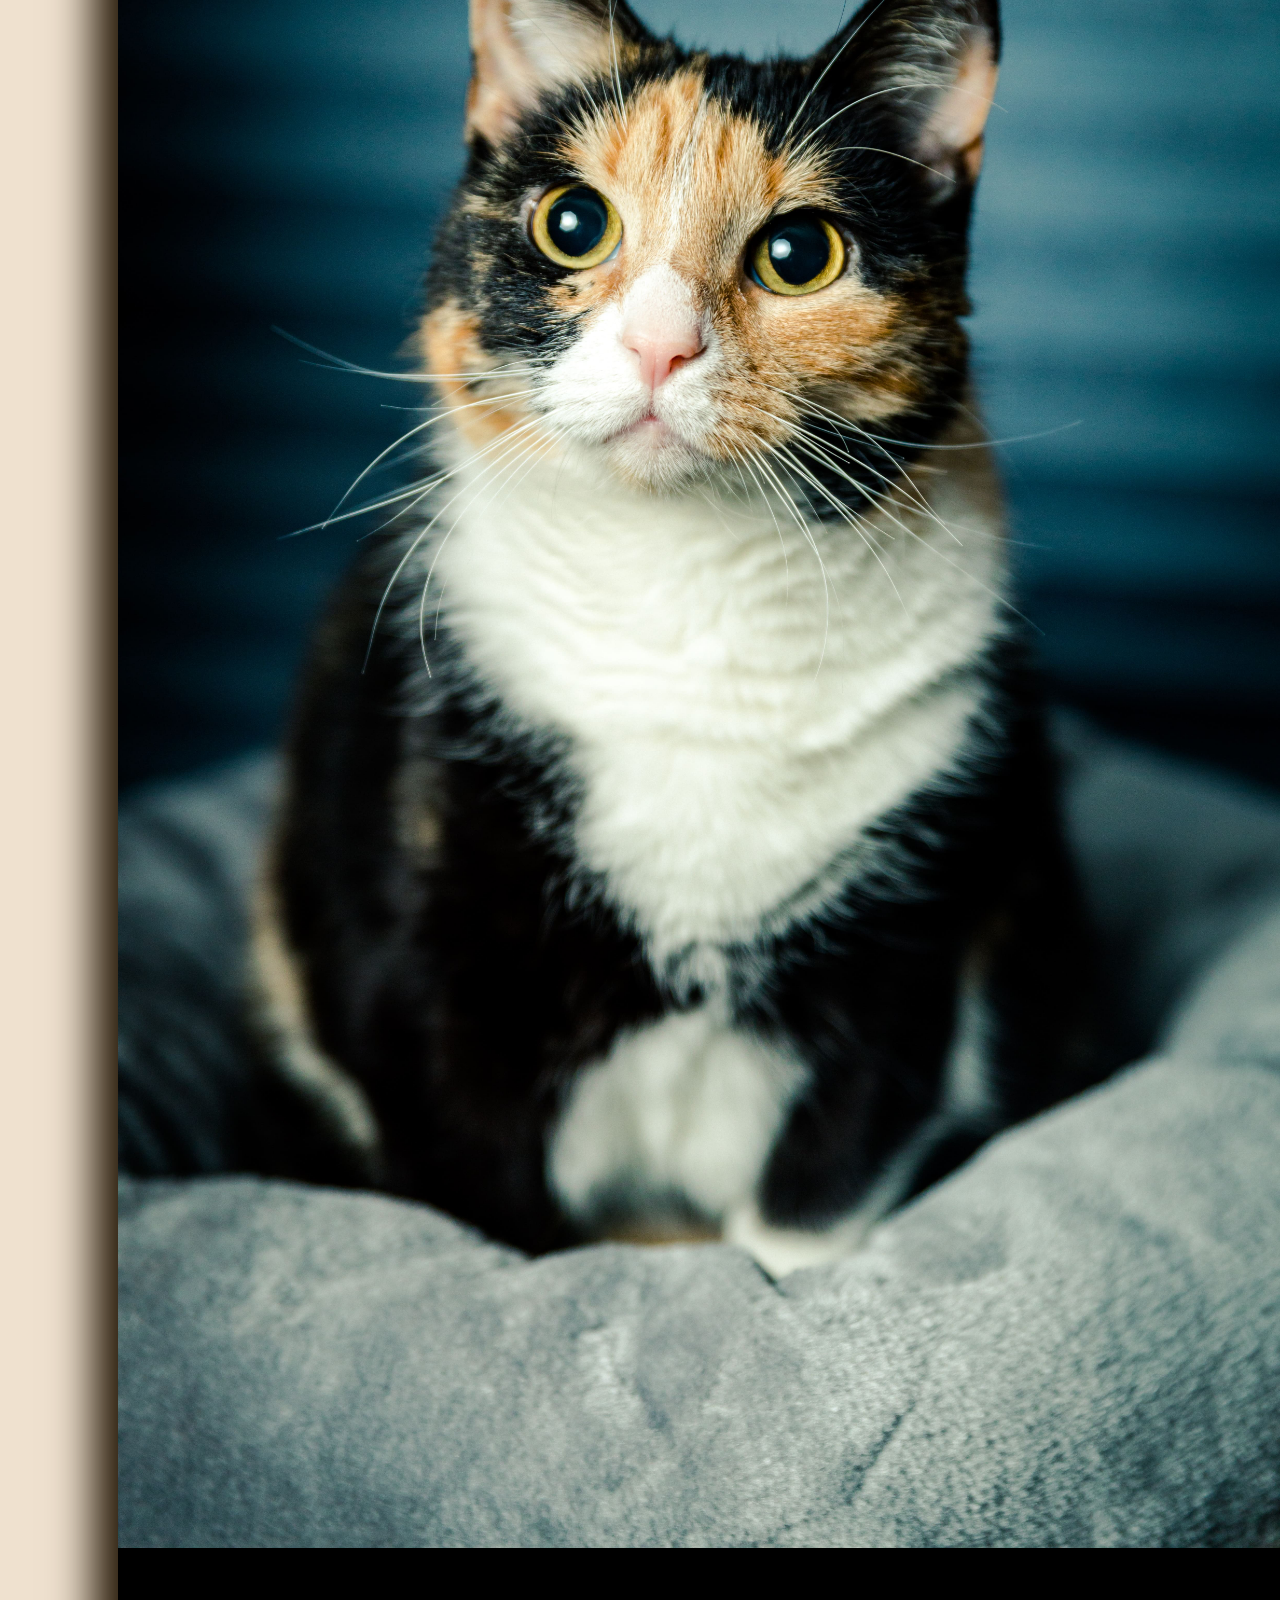
==== commit 1b5c9177: "Merge branch 'main' of https://github.com/Lizzie-G/Latte-Cat-Cafe" ====
--- a/pages/adopta.html
+++ b/pages/adopta.html
@@ -1,15 +1,22 @@
 <!DOCTYPE html>
-<html lang="en">
+<html lang="es">
 
 <head>
     <meta charset="UTF-8">
     <meta name="viewport" content="width=device-width, initial-scale=1.0">
     <link rel="stylesheet" href="../css/adopta.css">
     <link rel="shortcut icon" href="../img/favicon/catfavicon.ico" type="image/x-icon">
-    <title>Latte Cat Cafe</title>
+    <link rel="stylesheet" href="https://cdnjs.cloudflare.com/ajax/libs/animate.css/4.1.1/animate.min.css" />
+    <title>Adopción</title>
 </head>
 
 <body>
+    <div id="contenedor_carga">
+        <div id="carga">
+            <img src="../img/loadinglogoicon.gif" alt="loadinglogoicon">
+        </div>
+    </div>
+
     <header>
         <nav>
             <ul>
@@ -21,24 +28,25 @@
             </ul>
         </nav>
     </header>
+
     <div class="grid">
         <section class="header">
-            <img src="/img/logo.jpeg" alt="Imagen del logo del establecimiento Latte Cat Cafe">
+            <img src="img/logo.jpeg" alt="Imagen del logo del establecimiento Latte Cat Cafe">
             <h1>Latte Cat Cafe</h1>
         </section>
 
         <section class="conten">
             <table>
                 <tr>
-                    <td rowspan="3"><img src="/img/adopta fotos/naranja.jpg"  alt="Imagen de diferentes amigos filinos jugando"></td>
+                    <td rowspan="3"><img src="img/imgPagPrincipal/conten5.jpg" alt="Imagen de diferentes amigos filinos jugando"></td>
                 </tr>
                 <tr>
-                    <td><img src="/img/adopta fotos/corbata.jpg" alt="Imagen de diferentes amigos felinos jugando"></td>
-                    <td><img src="/img/adopta fotos/gatos blancos.jpg" alt="Imagen de diferentes amigos filinos jugando"></td>
-                    <td><img src="/img/adopta fotos/negro.jpg" alt="Imagen de diferentes amigos filinos jugando"></td>
+                    <td><img src="img/imgPagPrincipal/conten1.jpg" alt="Imagen de diferentes amigos felinos jugando"></td>
+                    <td><img src="img/imgPagPrincipal/conten2.jpg" alt="Imagen de diferentes amigos filinos jugando"></td>
+                    <td><img src="img/imgPagPrincipal/conten3.jpg" alt="Imagen de diferentes amigos filinos jugando"></td>
                 </tr>
                 <tr>
-                    <td rowspan="3"><img src="/img/adopta fotos/naranjon.jpg" alt="Imagen de diferentes amigos filinos jugando"></td>
+                    <td rowspan="3"><img src="img/imgPagPrincipal/conten4.jpg" alt="Imagen de diferentes amigos filinos jugando"></td>
                 </tr>
             </table>
             <p>Latte Cat Cafe es un encantador rincón para los amantes de los gatos y el café por igual. Este innovador café combina la pasión por los felinos con la deliciosa experiencia de tomar café y disfrutar de algo dulce o salado. Al entrar en Latte Cat Cafe, te sumergirás en un ambiente acogedor y relajante, donde la compañía de nuestros amigos felinos es la estrella del espectáculo. Puedes elegir tu bebida favorita, ya sea un espresso intenso o un capuchino suave, acompañado de una selección de pasteles y bocadillos gourmet. Pero lo que hace que Latte Cat Cafe sea único es la oportunidad de interactuar con una variedad de gatos amigables y curiosos que deambulan libremente por el local. Puedes pasar el rato con ellos, jugar, acariciarlos o simplemente sentarte y observar su comportamiento travieso y adorable mientras disfrutas de tu café. Es un lugar perfecto para escapar del ajetreo y el estrés de la vida cotidiana y recargar tus energías en compañía de estos simpáticos felinos.
@@ -46,76 +54,93 @@
             Latte Cat Cafe es mucho más que una simple cafetería, es un santuario para los amantes de los gatos y un refugio para los felinos que buscan un hogar. Todos nuestros gatos son rescatados y cuidados con amor, y algunos de ellos están disponibles para su adopción, lo que brinda a los visitantes la oportunidad de llevarse a casa a un nuevo amigo peludo. Además de la experiencia de café y gatos, Latte Cat Cafe organiza eventos especiales, como noches de juegos, talleres de cuidado de gatos y actividades para recaudar fondos en apoyo a organizaciones de rescate de animales. Este lugar es un paraíso para los amantes de los gatos y un recordatorio de la importancia de cuidar y proteger a estos adorables seres en nuestras vidas. Así que si estás buscando un lugar donde el café y la compañía felina se unan en armonía, Latte Cat Cafe es el destino perfecto para ti.</p>
         </section>
 
+        <section class="album">
+            <img src="../img/gatos/imagen1.jpg">
+            <img src="../img/gatos/imagen2.jpg">
+            <img src="../img/gatos/imagen3.jpg">
+            <img src="../img/gatos/imagen4.jpg">
+            <img src="../img/gatos/imagen5.jpg">
+            <img src="../img/gatos/imagen6.jpg">
+            <img src="../img/gatos/imagen7.jpg">
+            <p>En resumen, la adopción de una mascota es un acto de bondad y responsabilidad. Al brindarles un hogar
+                amoroso, estamos salvando una vida y mejorando la nuestra. Nos enseñan lecciones valiosas, nos brindan
+                compañía y nos ayudan a crecer como personas. Adoptar una mascota es una decisión que debe tomarse con
+                seriedad, pero con el compromiso adecuado, puede llevar a una relación duradera y enriquecedora.</p>
+        </section>
         <section class="aside1">
-            <h2></h2>
-            
+            <article>
+                <img src="../img/adopcion/alex.jpg" alt="Foto gato Alex">
+                <h4>Alex</h4>
+                <p>Macho. 6 meses. Cariñoso. Duerme largas sietas. Castrado y desparasitado. Se lleva con perros.</p>
+            </article>
+            <article>
+                <img src="../img/adopcion/anton.jpg" alt="Foto gato Anton">
+                <h4>Anton</h4>
+                <p>Macho. 1 año. Disfruta de los mimos. Un poco timido. Castrado y desparasitado. </p>
+            </article>
+            <article>
+                <img src="../img/adopcion/arturo.jpg" alt="Foto gato Arturo">
+                <h4>Arturo</h4>
+                <p>Macho. 3 meses. Este bebe necesita que lo llenen de amor. Desparasitado.</p>
+            </article>
+            <article>
+                <img src="../img/adopcion/benito.jpg" alt="Foto gato Benito">
+                <h4>Benito</h4>
+                <p>Macho. 5 meses. Su cara lo dice todo, jugueton. Super activo. Castrado y desparasitado. </p>
+            </article>
+            <article>
+                <img src="../img/adopcion/carlitos.jpg" alt="Foto gato Carlitos">
+                <h4>Carlitos</h4>
+                <p>Macho. 1 año y 3 meses. Curioso. Duerme largas sietas. Castrado y desparasitado. Se lleva con perros.
+                </p>
+            </article>
+            <article>
+                <img src="../img/adopcion/josema.jpg" alt="Foto gato Josema">
+                <h4>Josema</h4>
+                <p>Macho. 7 meses. Un poco timido, pero dispuesto a recibir amor. Castrado y desparasitado.</p>
+            </article>
+            <article>
+                <img src="../img/adopcion/kari.jpg" alt="Foto gato Kari">
+                <h4>Kari</h4>
+                <p>Hembra. 9 meses. Dulce y mimosa. Duerme largas sietas. Esterilizada y desparasitado.</p>
+            </article>
+            <article>
+                <img src="../img/adopcion/magnolia.jpg" alt="Foto gato Magnolia">
+                <h4>Magnolia</h4>
+                <p>Hembra. 5 meses. Juguetona y mimosa. Esterilizada y desparasitado. Se lleva con perros.</p>
+            </article>
+            <article>
+                <img src="../img/adopcion/felipe.jpg" alt="Foto gato Felipe">
+                <h4>Felipe</h4>
+                <p>Macho. 1 año. Cariñoso. Reclamador de mimos. Castrado y desparasitado. Se lleva con perros.</p>
+            </article>
+            <article>
+                <img src="../img/adopcion/rita.jpg" alt="Foto gato Rita">
+                <h4>Rita</h4>
+                <p>Hermbra. 1 año y 4 meses. Curiosa. Duerme largas sietas. Esterilizada y desparasitado. No se lleva
+                    con perros.</p>
+            </article>
+            <article>
+                <img src="../img/adopcion/soda.jpg" alt="Foto gato Soda">
+                <h4>Soda</h4>
+                <p>Macho. 2 años. Le gusta jugar y dormir largas sietas. Castrado y desparasitado. Se lleva con perros.
+                </p>
+            </article>
+            <article>
+                <img src="../img/adopcion/tom.jpg" alt="Foto gato Tom">
+                <h4>Tom</h4>
+                <p>Macho. 10 meses. Te seduce con sus ronroneos. Jugueton y mimoso. Castrado y desparasitado.</p>
+            </article>
+
         </section>
 
-        <section class="info">
-            <article>
-                <img src="" alt="">
-                <h3>Quienes somos</h3>
-                <p></p>
-                <p><a href="">Más infomación</a></p>
-            </article>
-            <article>
-                <img src="" alt="">
-                <h3>Preguntas Frecuentes</h3>
-                <p></p>
-                <p><a href="">Más infomación</a></p>
-            </article>
-            <article>
-                <img src="" alt="">
-                <h3>¿Somos importantes?</h3>
-                <p>Nosotros, desde nuestro pequeño espacio, ofrecemos a muchos beneficios </p>
-                <p><a href="">Más infomación</a></p>
-            </article>
-        </section>
-
-        <section class="formulario_de_adopcion">
-            <h1>Formulario para adopcion de Mascotas</h1><br>
-                <form action="procesar_formulario.php"  method="post">
-                    <fieldset>
-                        <legend><b>Datos personales</b></legend>
-                        <br>
-                        <label for="apellido" name="apellido" id="apellido">Apellido</label>
-                        <input type="text" name="apellido" id="apellido">
-                        <br>
-                        <label for="nombre" name="nombre" id="nombre">Nombre</label>
-                        <input type="text" name="nombre" id="nombre">
-                        <br>
-                        <label for="domicilio" name="domicilio" id="domicilio">Domicilio</label>
-                        <input type="text" name="domicilio" id="domicilio">
-                        <br>
-                        <label for="dni" >DNI</label>
-                        <input type="number" name="dni" id="dni" min="1000000" max="99999999">
-                        <br>
-                        <label for="email">E-mail</label>
-                        <input type="email" name="email" id="email">
-                        <br><br>
-                        <label for="mascota">Mascota a adoptar</label>
-                        <select id="mascota" name="mascota">
-                            <option value="">Seleccionar</option>
-                            <option value="perro">Gato</option>
-                            <option value="gato">Perro</option>
-                            <option value="otra mascota">Otro</option>
-                        </select>
-                            <br>
-                            <br>
-                        <label for="mensaje">Mensaje</label>    
-                        <textarea id="mensaje" name="mensaje" cols="60" rows="10" resize="none" placeholder="Contanos en un breve resumen porque quieres una mascota"  >
-                        </textarea>
-                        <input type="submit" name="enviar" value="Enviar datos"/>
-
-                    </fieldset>
-                 </form>
-        </section>
-
+        <section class="aside2">
             <p></p>
         </section>
+    </div>
 
         <footer class="footer">
-            <img src="/img/logo.jpeg" alt="Imagen del logo del establecimiento">
+            <img src="" alt="Imagen del logo del establecimiento">
             <div id="nuestrosDatos"> 
                 <ul>
                     <li>Contacto</li>
@@ -126,10 +151,10 @@
             </div>
             <div id="redes">
                 <ul id="redes">
-                    <li><a href=""><img src="/img/redes/facebook.jpg" alt="Imagen del logo de Instagram"></a></li>
-                    <li><a href=""><img src="/img/redes/instagram.jpg" alt="Imagen del logo de Facebook"></a></li>
-                    <li><a href=""><img src="/img/redes/linkedin.jpg" alt="Imagen del logo de TikTok"></a></li>
-                    <li><a href=""><img src="/img/redes/whatsapp.jpg" alt="Imagen del logo de Twitter"></a></li>
+                    <li><a href=""><img src="img/redes/facebook.jpg" alt="Imagen del logo de Instagram"></a></li>
+                    <li><a href=""><img src="img/redes/instagram.jpg" alt="Imagen del logo de Facebook"></a></li>
+                    <li><a href=""><img src="img/redes/linkedin.jpg" alt="Imagen del logo de TikTok"></a></li>
+                    <li><a href=""><img src="img/redes/whatsapp.jpg" alt="Imagen del logo de Twitter"></a></li>
                 </ul>
                 <p>Nuestras Redes</p>
             </div>
